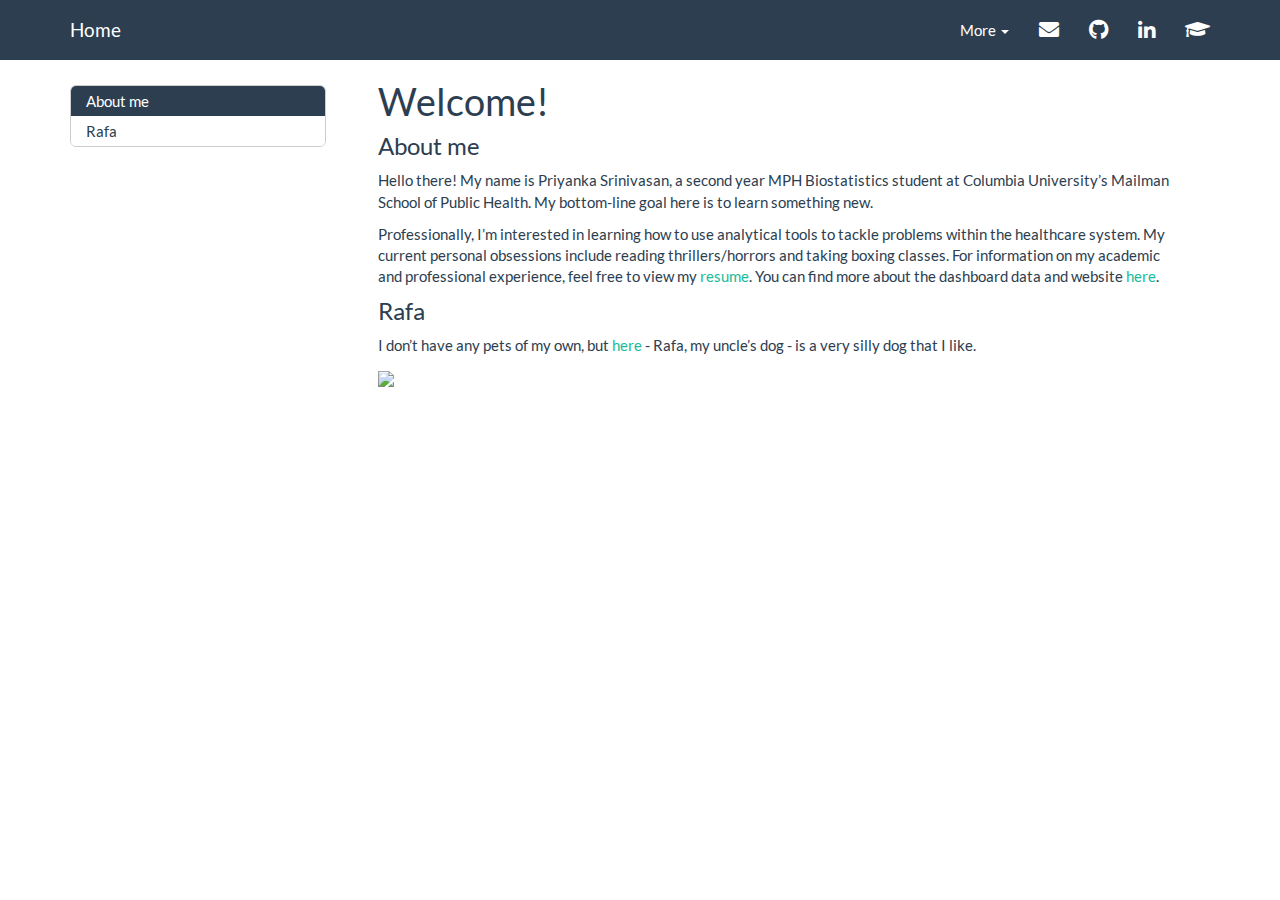
==== index.html @ 8b28012a "changing themes and some edits" ====
<!DOCTYPE html>

<html xmlns="http://www.w3.org/1999/xhtml">

<head>

<meta charset="utf-8" />
<meta http-equiv="Content-Type" content="text/html; charset=utf-8" />
<meta name="generator" content="pandoc" />
<meta http-equiv="X-UA-Compatible" content="IE=EDGE" />




<title>Welcome!</title>

<script src="site_libs/jquery-1.11.3/jquery.min.js"></script>
<meta name="viewport" content="width=device-width, initial-scale=1" />
<link href="site_libs/bootstrap-3.3.5/css/flatly.min.css" rel="stylesheet" />
<script src="site_libs/bootstrap-3.3.5/js/bootstrap.min.js"></script>
<script src="site_libs/bootstrap-3.3.5/shim/html5shiv.min.js"></script>
<script src="site_libs/bootstrap-3.3.5/shim/respond.min.js"></script>
<script src="site_libs/jqueryui-1.11.4/jquery-ui.min.js"></script>
<link href="site_libs/tocify-1.9.1/jquery.tocify.css" rel="stylesheet" />
<script src="site_libs/tocify-1.9.1/jquery.tocify.js"></script>
<script src="site_libs/navigation-1.1/tabsets.js"></script>
<link href="site_libs/highlightjs-9.12.0/default.css" rel="stylesheet" />
<script src="site_libs/highlightjs-9.12.0/highlight.js"></script>
<link href="site_libs/font-awesome-5.1.0/css/all.css" rel="stylesheet" />
<link href="site_libs/font-awesome-5.1.0/css/v4-shims.css" rel="stylesheet" />

<style type="text/css">code{white-space: pre;}</style>
<style type="text/css">
  pre:not([class]) {
    background-color: white;
  }
</style>
<script type="text/javascript">
if (window.hljs) {
  hljs.configure({languages: []});
  hljs.initHighlightingOnLoad();
  if (document.readyState && document.readyState === "complete") {
    window.setTimeout(function() { hljs.initHighlighting(); }, 0);
  }
}
</script>



<style type="text/css">
h1 {
  font-size: 34px;
}
h1.title {
  font-size: 38px;
}
h2 {
  font-size: 30px;
}
h3 {
  font-size: 24px;
}
h4 {
  font-size: 18px;
}
h5 {
  font-size: 16px;
}
h6 {
  font-size: 12px;
}
.table th:not([align]) {
  text-align: left;
}
</style>




<style type = "text/css">
.main-container {
  max-width: 940px;
  margin-left: auto;
  margin-right: auto;
}
code {
  color: inherit;
  background-color: rgba(0, 0, 0, 0.04);
}
img {
  max-width:100%;
}
.tabbed-pane {
  padding-top: 12px;
}
.html-widget {
  margin-bottom: 20px;
}
button.code-folding-btn:focus {
  outline: none;
}
summary {
  display: list-item;
}
</style>


<style type="text/css">
/* padding for bootstrap navbar */
body {
  padding-top: 60px;
  padding-bottom: 40px;
}
/* offset scroll position for anchor links (for fixed navbar)  */
.section h1 {
  padding-top: 65px;
  margin-top: -65px;
}
.section h2 {
  padding-top: 65px;
  margin-top: -65px;
}
.section h3 {
  padding-top: 65px;
  margin-top: -65px;
}
.section h4 {
  padding-top: 65px;
  margin-top: -65px;
}
.section h5 {
  padding-top: 65px;
  margin-top: -65px;
}
.section h6 {
  padding-top: 65px;
  margin-top: -65px;
}
.dropdown-submenu {
  position: relative;
}
.dropdown-submenu>.dropdown-menu {
  top: 0;
  left: 100%;
  margin-top: -6px;
  margin-left: -1px;
  border-radius: 0 6px 6px 6px;
}
.dropdown-submenu:hover>.dropdown-menu {
  display: block;
}
.dropdown-submenu>a:after {
  display: block;
  content: " ";
  float: right;
  width: 0;
  height: 0;
  border-color: transparent;
  border-style: solid;
  border-width: 5px 0 5px 5px;
  border-left-color: #cccccc;
  margin-top: 5px;
  margin-right: -10px;
}
.dropdown-submenu:hover>a:after {
  border-left-color: #ffffff;
}
.dropdown-submenu.pull-left {
  float: none;
}
.dropdown-submenu.pull-left>.dropdown-menu {
  left: -100%;
  margin-left: 10px;
  border-radius: 6px 0 6px 6px;
}
</style>

<script>
// manage active state of menu based on current page
$(document).ready(function () {
  // active menu anchor
  href = window.location.pathname
  href = href.substr(href.lastIndexOf('/') + 1)
  if (href === "")
    href = "index.html";
  var menuAnchor = $('a[href="' + href + '"]');

  // mark it active
  menuAnchor.parent().addClass('active');

  // if it's got a parent navbar menu mark it active as well
  menuAnchor.closest('li.dropdown').addClass('active');
});
</script>

<!-- tabsets -->

<style type="text/css">
.tabset-dropdown > .nav-tabs {
  display: inline-table;
  max-height: 500px;
  min-height: 44px;
  overflow-y: auto;
  background: white;
  border: 1px solid #ddd;
  border-radius: 4px;
}

.tabset-dropdown > .nav-tabs > li.active:before {
  content: "";
  font-family: 'Glyphicons Halflings';
  display: inline-block;
  padding: 10px;
  border-right: 1px solid #ddd;
}

.tabset-dropdown > .nav-tabs.nav-tabs-open > li.active:before {
  content: "&#xe258;";
  border: none;
}

.tabset-dropdown > .nav-tabs.nav-tabs-open:before {
  content: "";
  font-family: 'Glyphicons Halflings';
  display: inline-block;
  padding: 10px;
  border-right: 1px solid #ddd;
}

.tabset-dropdown > .nav-tabs > li.active {
  display: block;
}

.tabset-dropdown > .nav-tabs > li > a,
.tabset-dropdown > .nav-tabs > li > a:focus,
.tabset-dropdown > .nav-tabs > li > a:hover {
  border: none;
  display: inline-block;
  border-radius: 4px;
}

.tabset-dropdown > .nav-tabs.nav-tabs-open > li {
  display: block;
  float: none;
}

.tabset-dropdown > .nav-tabs > li {
  display: none;
}
</style>

<!-- code folding -->



<style type="text/css">

#TOC {
  margin: 25px 0px 20px 0px;
}
@media (max-width: 768px) {
#TOC {
  position: relative;
  width: 100%;
}
}


.toc-content {
  padding-left: 30px;
  padding-right: 40px;
}

div.main-container {
  max-width: 1200px;
}

div.tocify {
  width: 20%;
  max-width: 260px;
  max-height: 85%;
}

@media (min-width: 768px) and (max-width: 991px) {
  div.tocify {
    width: 25%;
  }
}

@media (max-width: 767px) {
  div.tocify {
    width: 100%;
    max-width: none;
  }
}

.tocify ul, .tocify li {
  line-height: 20px;
}

.tocify-subheader .tocify-item {
  font-size: 0.90em;
}

.tocify .list-group-item {
  border-radius: 0px;
}


</style>



</head>

<body>


<div class="container-fluid main-container">


<!-- setup 3col/9col grid for toc_float and main content  -->
<div class="row-fluid">
<div class="col-xs-12 col-sm-4 col-md-3">
<div id="TOC" class="tocify">
</div>
</div>

<div class="toc-content col-xs-12 col-sm-8 col-md-9">




<div class="navbar navbar-default  navbar-fixed-top" role="navigation">
  <div class="container">
    <div class="navbar-header">
      <button type="button" class="navbar-toggle collapsed" data-toggle="collapse" data-target="#navbar">
        <span class="icon-bar"></span>
        <span class="icon-bar"></span>
        <span class="icon-bar"></span>
      </button>
      <a class="navbar-brand" href="index.html">Home</a>
    </div>
    <div id="navbar" class="navbar-collapse collapse">
      <ul class="nav navbar-nav">
        
      </ul>
      <ul class="nav navbar-nav navbar-right">
        <li class="dropdown">
  <a href="#" class="dropdown-toggle" data-toggle="dropdown" role="button" aria-expanded="false">
    More
     
    <span class="caret"></span>
  </a>
  <ul class="dropdown-menu" role="menu">
    <li>
      <a href="about.html">About</a>
    </li>
    <li>
      <a href="resume.html">Resume</a>
    </li>
    <li>
      <a href="dashboard.html">Dashboard: Food Inspection</a>
    </li>
  </ul>
</li>
<li>
  <a href="mailto:&lt;ps3070@cumc.columbia.edu&gt;">
    <span class="fa fa-envelope fa-lg"></span>
     
  </a>
</li>
<li>
  <a href="http://github.com/prisrinivasan/">
    <span class="fa fa-github fa-lg"></span>
     
  </a>
</li>
<li>
  <a href="https://www.linkedin.com/in/priyankasrinivasan/">
    <span class="fa fa-linkedin fa-lg"></span>
     
  </a>
</li>
<li>
  <a href="resume.html">
    <span class="fa fa-graduation-cap fa-lg"></span>
     
  </a>
</li>
      </ul>
    </div><!--/.nav-collapse -->
  </div><!--/.container -->
</div><!--/.navbar -->

<div class="fluid-row" id="header">



<h1 class="title toc-ignore">Welcome!</h1>

</div>


<div id="about-me" class="section level3">
<h3>About me</h3>
<p>Hello there! My name is Priyanka Srinivasan, a second year MPH Biostatistics student at Columbia University’s Mailman School of Public Health. My bottom-line goal here is to learn something new.</p>
<p>Professionally, I’m interested in learning how to use analytical tools to tackle problems within the healthcare system. My current personal obsessions include reading thrillers/horrors and taking boxing classes. For information on my academic and professional experience, feel free to view my <a href="./resume.html">resume</a>. You can find more about the dashboard data and website <a href="./about.html">here</a>.</p>
</div>
<div id="rafa" class="section level3">
<h3>Rafa</h3>
<p>I don’t have any pets of my own, but <a href="https://www.instagram.com/rafa._nadog/">here</a> - Rafa, my uncle’s dog - is a very silly dog that I like.</p>
<p><img src="images/rafa.png" style="width:50%"></p>
</div>



</div>
</div>

</div>

<script>

// add bootstrap table styles to pandoc tables
function bootstrapStylePandocTables() {
  $('tr.header').parent('thead').parent('table').addClass('table table-condensed');
}
$(document).ready(function () {
  bootstrapStylePandocTables();
});


</script>

<!-- tabsets -->

<script>
$(document).ready(function () {
  window.buildTabsets("TOC");
});

$(document).ready(function () {
  $('.tabset-dropdown > .nav-tabs > li').click(function () {
    $(this).parent().toggleClass('nav-tabs-open')
  });
});
</script>

<!-- code folding -->

<script>
$(document).ready(function ()  {

    // move toc-ignore selectors from section div to header
    $('div.section.toc-ignore')
        .removeClass('toc-ignore')
        .children('h1,h2,h3,h4,h5').addClass('toc-ignore');

    // establish options
    var options = {
      selectors: "h1,h2,h3",
      theme: "bootstrap3",
      context: '.toc-content',
      hashGenerator: function (text) {
        return text.replace(/[.\\/?&!#<>]/g, '').replace(/\s/g, '_').toLowerCase();
      },
      ignoreSelector: ".toc-ignore",
      scrollTo: 0
    };
    options.showAndHide = true;
    options.smoothScroll = true;

    // tocify
    var toc = $("#TOC").tocify(options).data("toc-tocify");
});
</script>

<!-- dynamically load mathjax for compatibility with self-contained -->
<script>
  (function () {
    var script = document.createElement("script");
    script.type = "text/javascript";
    script.src  = "https://mathjax.rstudio.com/latest/MathJax.js?config=TeX-AMS-MML_HTMLorMML";
    document.getElementsByTagName("head")[0].appendChild(script);
  })();
</script>

</body>
</html>
---- site_libs/bootstrap-3.3.5/css/flatly.min.css ----
@font-face {
  font-family: 'Lato';
  font-style: normal;
  font-weight: 400;
  src: url(fonts/Lato.ttf) format('truetype');
}
@font-face {
  font-family: 'Lato';
  font-style: normal;
  font-weight: 700;
  src: url(fonts/LatoBold.ttf) format('truetype');
}
@font-face {
  font-family: 'Lato';
  font-style: italic;
  font-weight: 400;
  src: url(fonts/LatoItalic.ttf) format('truetype');
}

/*!
 * bootswatch v3.3.6
 * Homepage: http://bootswatch.com
 * Copyright 2012-2015 Thomas Park
 * Licensed under MIT
 * Based on Bootstrap
*//*!
 * Bootstrap v3.3.6 (http://getbootstrap.com)
 * Copyright 2011-2015 Twitter, Inc.
 * Licensed under MIT (https://github.com/twbs/bootstrap/blob/master/LICENSE)
 *//*! normalize.css v3.0.3 | MIT License | github.com/necolas/normalize.css */html{font-family:sans-serif;-ms-text-size-adjust:100%;-webkit-text-size-adjust:100%}body{margin:0}article,aside,details,figcaption,figure,footer,header,hgroup,main,menu,nav,section,summary{display:block}audio,canvas,progress,video{display:inline-block;vertical-align:baseline}audio:not([controls]){display:none;height:0}[hidden],template{display:none}a{background-color:transparent}a:active,a:hover{outline:0}abbr[title]{border-bottom:1px dotted}b,strong{font-weight:bold}dfn{font-style:italic}h1{font-size:2em;margin:0.67em 0}mark{background:#ff0;color:#000}small{font-size:80%}sub,sup{font-size:75%;line-height:0;position:relative;vertical-align:baseline}sup{top:-0.5em}sub{bottom:-0.25em}img{border:0}svg:not(:root){overflow:hidden}figure{margin:1em 40px}hr{-webkit-box-sizing:content-box;-moz-box-sizing:content-box;box-sizing:content-box;height:0}pre{overflow:auto}code,kbd,pre,samp{font-family:monospace, monospace;font-size:1em}button,input,optgroup,select,textarea{color:inherit;font:inherit;margin:0}button{overflow:visible}button,select{text-transform:none}button,html input[type="button"],input[type="reset"],input[type="submit"]{-webkit-appearance:button;cursor:pointer}button[disabled],html input[disabled]{cursor:default}button::-moz-focus-inner,input::-moz-focus-inner{border:0;padding:0}input{line-height:normal}input[type="checkbox"],input[type="radio"]{-webkit-box-sizing:border-box;-moz-box-sizing:border-box;box-sizing:border-box;padding:0}input[type="number"]::-webkit-inner-spin-button,input[type="number"]::-webkit-outer-spin-button{height:auto}input[type="search"]{-webkit-appearance:textfield;-webkit-box-sizing:content-box;-moz-box-sizing:content-box;box-sizing:content-box}input[type="search"]::-webkit-search-cancel-button,input[type="search"]::-webkit-search-decoration{-webkit-appearance:none}fieldset{border:1px solid #c0c0c0;margin:0 2px;padding:0.35em 0.625em 0.75em}legend{border:0;padding:0}textarea{overflow:auto}optgroup{font-weight:bold}table{border-collapse:collapse;border-spacing:0}td,th{padding:0}/*! Source: https://github.com/h5bp/html5-boilerplate/blob/master/src/css/main.css */@media print{*,*:before,*:after{background:transparent !important;color:#000 !important;-webkit-box-shadow:none !important;box-shadow:none !important;text-shadow:none !important}a,a:visited{text-decoration:underline}a[href]:after{content:" (" attr(href) ")"}abbr[title]:after{content:" (" attr(title) ")"}a[href^="#"]:after,a[href^="javascript:"]:after{content:""}pre,blockquote{border:1px solid #999;page-break-inside:avoid}thead{display:table-header-group}tr,img{page-break-inside:avoid}img{max-width:100% !important}p,h2,h3{orphans:3;widows:3}h2,h3{page-break-after:avoid}.navbar{display:none}.btn>.caret,.dropup>.btn>.caret{border-top-color:#000 !important}.label{border:1px solid #000}.table{border-collapse:collapse !important}.table td,.table th{background-color:#fff !important}.table-bordered th,.table-bordered td{border:1px solid #ddd !important}}@font-face{font-family:'Glyphicons Halflings';src:url('../fonts/glyphicons-halflings-regular.eot');src:url('../fonts/glyphicons-halflings-regular.eot?#iefix') format('embedded-opentype'),url('../fonts/glyphicons-halflings-regular.woff') format('woff'),url('../fonts/glyphicons-halflings-regular.ttf') format('truetype'),url('../fonts/glyphicons-halflings-regular.svg#glyphicons_halflingsregular') format('svg')}.glyphicon{position:relative;top:1px;display:inline-block;font-family:'Glyphicons Halflings';font-style:normal;font-weight:normal;line-height:1;-webkit-font-smoothing:antialiased;-moz-osx-font-smoothing:grayscale}.glyphicon-asterisk:before{content:"\002a"}.glyphicon-plus:before{content:"\002b"}.glyphicon-euro:before,.glyphicon-eur:before{content:"\20ac"}.glyphicon-minus:before{content:"\2212"}.glyphicon-cloud:before{content:"\2601"}.glyphicon-envelope:before{content:"\2709"}.glyphicon-pencil:before{content:"\270f"}.glyphicon-glass:before{content:"\e001"}.glyphicon-music:before{content:"\e002"}.glyphicon-search:before{content:"\e003"}.glyphicon-heart:before{content:"\e005"}.glyphicon-star:before{content:"\e006"}.glyphicon-star-empty:before{content:"\e007"}.glyphicon-user:before{content:"\e008"}.glyphicon-film:before{content:"\e009"}.glyphicon-th-large:before{content:"\e010"}.glyphicon-th:before{content:"\e011"}.glyphicon-th-list:before{content:"\e012"}.glyphicon-ok:before{content:"\e013"}.glyphicon-remove:before{content:"\e014"}.glyphicon-zoom-in:before{content:"\e015"}.glyphicon-zoom-out:before{content:"\e016"}.glyphicon-off:before{content:"\e017"}.glyphicon-signal:before{content:"\e018"}.glyphicon-cog:before{content:"\e019"}.glyphicon-trash:before{content:"\e020"}.glyphicon-home:before{content:"\e021"}.glyphicon-file:before{content:"\e022"}.glyphicon-time:before{content:"\e023"}.glyphicon-road:before{content:"\e024"}.glyphicon-download-alt:before{content:"\e025"}.glyphicon-download:before{content:"\e026"}.glyphicon-upload:before{content:"\e027"}.glyphicon-inbox:before{content:"\e028"}.glyphicon-play-circle:before{content:"\e029"}.glyphicon-repeat:before{content:"\e030"}.glyphicon-refresh:before{content:"\e031"}.glyphicon-list-alt:before{content:"\e032"}.glyphicon-lock:before{content:"\e033"}.glyphicon-flag:before{content:"\e034"}.glyphicon-headphones:before{content:"\e035"}.glyphicon-volume-off:before{content:"\e036"}.glyphicon-volume-down:before{content:"\e037"}.glyphicon-volume-up:before{content:"\e038"}.glyphicon-qrcode:before{content:"\e039"}.glyphicon-barcode:before{content:"\e040"}.glyphicon-tag:before{content:"\e041"}.glyphicon-tags:before{content:"\e042"}.glyphicon-book:before{content:"\e043"}.glyphicon-bookmark:before{content:"\e044"}.glyphicon-print:before{content:"\e045"}.glyphicon-camera:before{content:"\e046"}.glyphicon-font:before{content:"\e047"}.glyphicon-bold:before{content:"\e048"}.glyphicon-italic:before{content:"\e049"}.glyphicon-text-height:before{content:"\e050"}.glyphicon-text-width:before{content:"\e051"}.glyphicon-align-left:before{content:"\e052"}.glyphicon-align-center:before{content:"\e053"}.glyphicon-align-right:before{content:"\e054"}.glyphicon-align-justify:before{content:"\e055"}.glyphicon-list:before{content:"\e056"}.glyphicon-indent-left:before{content:"\e057"}.glyphicon-indent-right:before{content:"\e058"}.glyphicon-facetime-video:before{content:"\e059"}.glyphicon-picture:before{content:"\e060"}.glyphicon-map-marker:before{content:"\e062"}.glyphicon-adjust:before{content:"\e063"}.glyphicon-tint:before{content:"\e064"}.glyphicon-edit:before{content:"\e065"}.glyphicon-share:before{content:"\e066"}.glyphicon-check:before{content:"\e067"}.glyphicon-move:before{content:"\e068"}.glyphicon-step-backward:before{content:"\e069"}.glyphicon-fast-backward:before{content:"\e070"}.glyphicon-backward:before{content:"\e071"}.glyphicon-play:before{content:"\e072"}.glyphicon-pause:before{content:"\e073"}.glyphicon-stop:before{content:"\e074"}.glyphicon-forward:before{content:"\e075"}.glyphicon-fast-forward:before{content:"\e076"}.glyphicon-step-forward:before{content:"\e077"}.glyphicon-eject:before{content:"\e078"}.glyphicon-chevron-left:before{content:"\e079"}.glyphicon-chevron-right:before{content:"\e080"}.glyphicon-plus-sign:before{content:"\e081"}.glyphicon-minus-sign:before{content:"\e082"}.glyphicon-remove-sign:before{content:"\e083"}.glyphicon-ok-sign:before{content:"\e084"}.glyphicon-question-sign:before{content:"\e085"}.glyphicon-info-sign:before{content:"\e086"}.glyphicon-screenshot:before{content:"\e087"}.glyphicon-remove-circle:before{content:"\e088"}.glyphicon-ok-circle:before{content:"\e089"}.glyphicon-ban-circle:before{content:"\e090"}.glyphicon-arrow-left:before{content:"\e091"}.glyphicon-arrow-right:before{content:"\e092"}.glyphicon-arrow-up:before{content:"\e093"}.glyphicon-arrow-down:before{content:"\e094"}.glyphicon-share-alt:before{content:"\e095"}.glyphicon-resize-full:before{content:"\e096"}.glyphicon-resize-small:before{content:"\e097"}.glyphicon-exclamation-sign:before{content:"\e101"}.glyphicon-gift:before{content:"\e102"}.glyphicon-leaf:before{content:"\e103"}.glyphicon-fire:before{content:"\e104"}.glyphicon-eye-open:before{content:"\e105"}.glyphicon-eye-close:before{content:"\e106"}.glyphicon-warning-sign:before{content:"\e107"}.glyphicon-plane:before{content:"\e108"}.glyphicon-calendar:before{content:"\e109"}.glyphicon-random:before{content:"\e110"}.glyphicon-comment:before{content:"\e111"}.glyphicon-magnet:before{content:"\e112"}.glyphicon-chevron-up:before{content:"\e113"}.glyphicon-chevron-down:before{content:"\e114"}.glyphicon-retweet:before{content:"\e115"}.glyphicon-shopping-cart:before{content:"\e116"}.glyphicon-folder-close:before{content:"\e117"}.glyphicon-folder-open:before{content:"\e118"}.glyphicon-resize-vertical:before{content:"\e119"}.glyphicon-resize-horizontal:before{content:"\e120"}.glyphicon-hdd:before{content:"\e121"}.glyphicon-bullhorn:before{content:"\e122"}.glyphicon-bell:before{content:"\e123"}.glyphicon-certificate:before{content:"\e124"}.glyphicon-thumbs-up:before{content:"\e125"}.glyphicon-thumbs-down:before{content:"\e126"}.glyphicon-hand-right:before{content:"\e127"}.glyphicon-hand-left:before{content:"\e128"}.glyphicon-hand-up:before{content:"\e129"}.glyphicon-hand-down:before{content:"\e130"}.glyphicon-circle-arrow-right:before{content:"\e131"}.glyphicon-circle-arrow-left:before{content:"\e132"}.glyphicon-circle-arrow-up:before{content:"\e133"}.glyphicon-circle-arrow-down:before{content:"\e134"}.glyphicon-globe:before{content:"\e135"}.glyphicon-wrench:before{content:"\e136"}.glyphicon-tasks:before{content:"\e137"}.glyphicon-filter:before{content:"\e138"}.glyphicon-briefcase:before{content:"\e139"}.glyphicon-fullscreen:before{content:"\e140"}.glyphicon-dashboard:before{content:"\e141"}.glyphicon-paperclip:before{content:"\e142"}.glyphicon-heart-empty:before{content:"\e143"}.glyphicon-link:before{content:"\e144"}.glyphicon-phone:before{content:"\e145"}.glyphicon-pushpin:before{content:"\e146"}.glyphicon-usd:before{content:"\e148"}.glyphicon-gbp:before{content:"\e149"}.glyphicon-sort:before{content:"\e150"}.glyphicon-sort-by-alphabet:before{content:"\e151"}.glyphicon-sort-by-alphabet-alt:before{content:"\e152"}.glyphicon-sort-by-order:before{content:"\e153"}.glyphicon-sort-by-order-alt:before{content:"\e154"}.glyphicon-sort-by-attributes:before{content:"\e155"}.glyphicon-sort-by-attributes-alt:before{content:"\e156"}.glyphicon-unchecked:before{content:"\e157"}.glyphicon-expand:before{content:"\e158"}.glyphicon-collapse-down:before{content:"\e159"}.glyphicon-collapse-up:before{content:"\e160"}.glyphicon-log-in:before{content:"\e161"}.glyphicon-flash:before{content:"\e162"}.glyphicon-log-out:before{content:"\e163"}.glyphicon-new-window:before{content:"\e164"}.glyphicon-record:before{content:"\e165"}.glyphicon-save:before{content:"\e166"}.glyphicon-open:before{content:"\e167"}.glyphicon-saved:before{content:"\e168"}.glyphicon-import:before{content:"\e169"}.glyphicon-export:before{content:"\e170"}.glyphicon-send:before{content:"\e171"}.glyphicon-floppy-disk:before{content:"\e172"}.glyphicon-floppy-saved:before{content:"\e173"}.glyphicon-floppy-remove:before{content:"\e174"}.glyphicon-floppy-save:before{content:"\e175"}.glyphicon-floppy-open:before{content:"\e176"}.glyphicon-credit-card:before{content:"\e177"}.glyphicon-transfer:before{content:"\e178"}.glyphicon-cutlery:before{content:"\e179"}.glyphicon-header:before{content:"\e180"}.glyphicon-compressed:before{content:"\e181"}.glyphicon-earphone:before{content:"\e182"}.glyphicon-phone-alt:before{content:"\e183"}.glyphicon-tower:before{content:"\e184"}.glyphicon-stats:before{content:"\e185"}.glyphicon-sd-video:before{content:"\e186"}.glyphicon-hd-video:before{content:"\e187"}.glyphicon-subtitles:before{content:"\e188"}.glyphicon-sound-stereo:before{content:"\e189"}.glyphicon-sound-dolby:before{content:"\e190"}.glyphicon-sound-5-1:before{content:"\e191"}.glyphicon-sound-6-1:before{content:"\e192"}.glyphicon-sound-7-1:before{content:"\e193"}.glyphicon-copyright-mark:before{content:"\e194"}.glyphicon-registration-mark:before{content:"\e195"}.glyphicon-cloud-download:before{content:"\e197"}.glyphicon-cloud-upload:before{content:"\e198"}.glyphicon-tree-conifer:before{content:"\e199"}.glyphicon-tree-deciduous:before{content:"\e200"}.glyphicon-cd:before{content:"\e201"}.glyphicon-save-file:before{content:"\e202"}.glyphicon-open-file:before{content:"\e203"}.glyphicon-level-up:before{content:"\e204"}.glyphicon-copy:before{content:"\e205"}.glyphicon-paste:before{content:"\e206"}.glyphicon-alert:before{content:"\e209"}.glyphicon-equalizer:before{content:"\e210"}.glyphicon-king:before{content:"\e211"}.glyphicon-queen:before{content:"\e212"}.glyphicon-pawn:before{content:"\e213"}.glyphicon-bishop:before{content:"\e214"}.glyphicon-knight:before{content:"\e215"}.glyphicon-baby-formula:before{content:"\e216"}.glyphicon-tent:before{content:"\26fa"}.glyphicon-blackboard:before{content:"\e218"}.glyphicon-bed:before{content:"\e219"}.glyphicon-apple:before{content:"\f8ff"}.glyphicon-erase:before{content:"\e221"}.glyphicon-hourglass:before{content:"\231b"}.glyphicon-lamp:before{content:"\e223"}.glyphicon-duplicate:before{content:"\e224"}.glyphicon-piggy-bank:before{content:"\e225"}.glyphicon-scissors:before{content:"\e226"}.glyphicon-bitcoin:before{content:"\e227"}.glyphicon-btc:before{content:"\e227"}.glyphicon-xbt:before{content:"\e227"}.glyphicon-yen:before{content:"\00a5"}.glyphicon-jpy:before{content:"\00a5"}.glyphicon-ruble:before{content:"\20bd"}.glyphicon-rub:before{content:"\20bd"}.glyphicon-scale:before{content:"\e230"}.glyphicon-ice-lolly:before{content:"\e231"}.glyphicon-ice-lolly-tasted:before{content:"\e232"}.glyphicon-education:before{content:"\e233"}.glyphicon-option-horizontal:before{content:"\e234"}.glyphicon-option-vertical:before{content:"\e235"}.glyphicon-menu-hamburger:before{content:"\e236"}.glyphicon-modal-window:before{content:"\e237"}.glyphicon-oil:before{content:"\e238"}.glyphicon-grain:before{content:"\e239"}.glyphicon-sunglasses:before{content:"\e240"}.glyphicon-text-size:before{content:"\e241"}.glyphicon-text-color:before{content:"\e242"}.glyphicon-text-background:before{content:"\e243"}.glyphicon-object-align-top:before{content:"\e244"}.glyphicon-object-align-bottom:before{content:"\e245"}.glyphicon-object-align-horizontal:before{content:"\e246"}.glyphicon-object-align-left:before{content:"\e247"}.glyphicon-object-align-vertical:before{content:"\e248"}.glyphicon-object-align-right:before{content:"\e249"}.glyphicon-triangle-right:before{content:"\e250"}.glyphicon-triangle-left:before{content:"\e251"}.glyphicon-triangle-bottom:before{content:"\e252"}.glyphicon-triangle-top:before{content:"\e253"}.glyphicon-console:before{content:"\e254"}.glyphicon-superscript:before{content:"\e255"}.glyphicon-subscript:before{content:"\e256"}.glyphicon-menu-left:before{content:"\e257"}.glyphicon-menu-right:before{content:"\e258"}.glyphicon-menu-down:before{content:"\e259"}.glyphicon-menu-up:before{content:"\e260"}*{-webkit-box-sizing:border-box;-moz-box-sizing:border-box;box-sizing:border-box}*:before,*:after{-webkit-box-sizing:border-box;-moz-box-sizing:border-box;box-sizing:border-box}html{font-size:10px;-webkit-tap-highlight-color:rgba(0,0,0,0)}body{font-family:"Lato","Helvetica Neue",Helvetica,Arial,sans-serif;font-size:15px;line-height:1.42857143;color:#2c3e50;background-color:#ffffff}input,button,select,textarea{font-family:inherit;font-size:inherit;line-height:inherit}a{color:#18bc9c;text-decoration:none}a:hover,a:focus{color:#18bc9c;text-decoration:underline}a:focus{outline:thin dotted;outline:5px auto -webkit-focus-ring-color;outline-offset:-2px}figure{margin:0}img{vertical-align:middle}.img-responsive,.thumbnail>img,.thumbnail a>img,.carousel-inner>.item>img,.carousel-inner>.item>a>img{display:block;max-width:100%;height:auto}.img-rounded{border-radius:6px}.img-thumbnail{padding:4px;line-height:1.42857143;background-color:#ffffff;border:1px solid #ecf0f1;border-radius:4px;-webkit-transition:all .2s ease-in-out;-o-transition:all .2s ease-in-out;transition:all .2s ease-in-out;display:inline-block;max-width:100%;height:auto}.img-circle{border-radius:50%}hr{margin-top:21px;margin-bottom:21px;border:0;border-top:1px solid #ecf0f1}.sr-only{position:absolute;width:1px;height:1px;margin:-1px;padding:0;overflow:hidden;clip:rect(0, 0, 0, 0);border:0}.sr-only-focusable:active,.sr-only-focusable:focus{position:static;width:auto;height:auto;margin:0;overflow:visible;clip:auto}[role="button"]{cursor:pointer}h1,h2,h3,h4,h5,h6,.h1,.h2,.h3,.h4,.h5,.h6{font-family:"Lato","Helvetica Neue",Helvetica,Arial,sans-serif;font-weight:400;line-height:1.1;color:inherit}h1 small,h2 small,h3 small,h4 small,h5 small,h6 small,.h1 small,.h2 small,.h3 small,.h4 small,.h5 small,.h6 small,h1 .small,h2 .small,h3 .small,h4 .small,h5 .small,h6 .small,.h1 .small,.h2 .small,.h3 .small,.h4 .small,.h5 .small,.h6 .small{font-weight:normal;line-height:1;color:#b4bcc2}h1,.h1,h2,.h2,h3,.h3{margin-top:21px;margin-bottom:10.5px}h1 small,.h1 small,h2 small,.h2 small,h3 small,.h3 small,h1 .small,.h1 .small,h2 .small,.h2 .small,h3 .small,.h3 .small{font-size:65%}h4,.h4,h5,.h5,h6,.h6{margin-top:10.5px;margin-bottom:10.5px}h4 small,.h4 small,h5 small,.h5 small,h6 small,.h6 small,h4 .small,.h4 .small,h5 .small,.h5 .small,h6 .small,.h6 .small{font-size:75%}h1,.h1{font-size:39px}h2,.h2{font-size:32px}h3,.h3{font-size:26px}h4,.h4{font-size:19px}h5,.h5{font-size:15px}h6,.h6{font-size:13px}p{margin:0 0 10.5px}.lead{margin-bottom:21px;font-size:17px;font-weight:300;line-height:1.4}@media (min-width:768px){.lead{font-size:22.5px}}small,.small{font-size:86%}mark,.mark{background-color:#f39c12;padding:.2em}.text-left{text-align:left}.text-right{text-align:right}.text-center{text-align:center}.text-justify{text-align:justify}.text-nowrap{white-space:nowrap}.text-lowercase{text-transform:lowercase}.text-uppercase{text-transform:uppercase}.text-capitalize{text-transform:capitalize}.text-muted{color:#b4bcc2}.text-primary{color:#2c3e50}a.text-primary:hover,a.text-primary:focus{color:#1a242f}.text-success{color:#ffffff}a.text-success:hover,a.text-success:focus{color:#e6e6e6}.text-info{color:#ffffff}a.text-info:hover,a.text-info:focus{color:#e6e6e6}.text-warning{color:#ffffff}a.text-warning:hover,a.text-warning:focus{color:#e6e6e6}.text-danger{color:#ffffff}a.text-danger:hover,a.text-danger:focus{color:#e6e6e6}.bg-primary{color:#fff;background-color:#2c3e50}a.bg-primary:hover,a.bg-primary:focus{background-color:#1a242f}.bg-success{background-color:#18bc9c}a.bg-success:hover,a.bg-success:focus{background-color:#128f76}.bg-info{background-color:#3498db}a.bg-info:hover,a.bg-info:focus{background-color:#217dbb}.bg-warning{background-color:#f39c12}a.bg-warning:hover,a.bg-warning:focus{background-color:#c87f0a}.bg-danger{background-color:#e74c3c}a.bg-danger:hover,a.bg-danger:focus{background-color:#d62c1a}.page-header{padding-bottom:9.5px;margin:42px 0 21px;border-bottom:1px solid transparent}ul,ol{margin-top:0;margin-bottom:10.5px}ul ul,ol ul,ul ol,ol ol{margin-bottom:0}.list-unstyled{padding-left:0;list-style:none}.list-inline{padding-left:0;list-style:none;margin-left:-5px}.list-inline>li{display:inline-block;padding-left:5px;padding-right:5px}dl{margin-top:0;margin-bottom:21px}dt,dd{line-height:1.42857143}dt{font-weight:bold}dd{margin-left:0}@media (min-width:768px){.dl-horizontal dt{float:left;width:160px;clear:left;text-align:right;overflow:hidden;text-overflow:ellipsis;white-space:nowrap}.dl-horizontal dd{margin-left:180px}}abbr[title],abbr[data-original-title]{cursor:help;border-bottom:1px dotted #b4bcc2}.initialism{font-size:90%;text-transform:uppercase}blockquote{padding:10.5px 21px;margin:0 0 21px;font-size:18.75px;border-left:5px solid #ecf0f1}blockquote p:last-child,blockquote ul:last-child,blockquote ol:last-child{margin-bottom:0}blockquote footer,blockquote small,blockquote .small{display:block;font-size:80%;line-height:1.42857143;color:#b4bcc2}blockquote footer:before,blockquote small:before,blockquote .small:before{content:'\2014 \00A0'}.blockquote-reverse,blockquote.pull-right{padding-right:15px;padding-left:0;border-right:5px solid #ecf0f1;border-left:0;text-align:right}.blockquote-reverse footer:before,blockquote.pull-right footer:before,.blockquote-reverse small:before,blockquote.pull-right small:before,.blockquote-reverse .small:before,blockquote.pull-right .small:before{content:''}.blockquote-reverse footer:after,blockquote.pull-right footer:after,.blockquote-reverse small:after,blockquote.pull-right small:after,.blockquote-reverse .small:after,blockquote.pull-right .small:after{content:'\00A0 \2014'}address{margin-bottom:21px;font-style:normal;line-height:1.42857143}code,kbd,pre,samp{font-family:monospace}code{padding:2px 4px;font-size:90%;color:#c7254e;background-color:#f9f2f4;border-radius:4px}kbd{padding:2px 4px;font-size:90%;color:#ffffff;background-color:#333333;border-radius:3px;-webkit-box-shadow:inset 0 -1px 0 rgba(0,0,0,0.25);box-shadow:inset 0 -1px 0 rgba(0,0,0,0.25)}kbd kbd{padding:0;font-size:100%;font-weight:bold;-webkit-box-shadow:none;box-shadow:none}pre{display:block;padding:10px;margin:0 0 10.5px;font-size:14px;line-height:1.42857143;word-break:break-all;word-wrap:break-word;color:#7b8a8b;background-color:#ecf0f1;border:1px solid #cccccc;border-radius:4px}pre code{padding:0;font-size:inherit;color:inherit;white-space:pre-wrap;background-color:transparent;border-radius:0}.pre-scrollable{max-height:340px;overflow-y:scroll}.container{margin-right:auto;margin-left:auto;padding-left:15px;padding-right:15px}@media (min-width:768px){.container{width:750px}}@media (min-width:992px){.container{width:970px}}@media (min-width:1200px){.container{width:1170px}}.container-fluid{margin-right:auto;margin-left:auto;padding-left:15px;padding-right:15px}.row{margin-left:-15px;margin-right:-15px}.col-xs-1,.col-sm-1,.col-md-1,.col-lg-1,.col-xs-2,.col-sm-2,.col-md-2,.col-lg-2,.col-xs-3,.col-sm-3,.col-md-3,.col-lg-3,.col-xs-4,.col-sm-4,.col-md-4,.col-lg-4,.col-xs-5,.col-sm-5,.col-md-5,.col-lg-5,.col-xs-6,.col-sm-6,.col-md-6,.col-lg-6,.col-xs-7,.col-sm-7,.col-md-7,.col-lg-7,.col-xs-8,.col-sm-8,.col-md-8,.col-lg-8,.col-xs-9,.col-sm-9,.col-md-9,.col-lg-9,.col-xs-10,.col-sm-10,.col-md-10,.col-lg-10,.col-xs-11,.col-sm-11,.col-md-11,.col-lg-11,.col-xs-12,.col-sm-12,.col-md-12,.col-lg-12{position:relative;min-height:1px;padding-left:15px;padding-right:15px}.col-xs-1,.col-xs-2,.col-xs-3,.col-xs-4,.col-xs-5,.col-xs-6,.col-xs-7,.col-xs-8,.col-xs-9,.col-xs-10,.col-xs-11,.col-xs-12{float:left}.col-xs-12{width:100%}.col-xs-11{width:91.66666667%}.col-xs-10{width:83.33333333%}.col-xs-9{width:75%}.col-xs-8{width:66.66666667%}.col-xs-7{width:58.33333333%}.col-xs-6{width:50%}.col-xs-5{width:41.66666667%}.col-xs-4{width:33.33333333%}.col-xs-3{width:25%}.col-xs-2{width:16.66666667%}.col-xs-1{width:8.33333333%}.col-xs-pull-12{right:100%}.col-xs-pull-11{right:91.66666667%}.col-xs-pull-10{right:83.33333333%}.col-xs-pull-9{right:75%}.col-xs-pull-8{right:66.66666667%}.col-xs-pull-7{right:58.33333333%}.col-xs-pull-6{right:50%}.col-xs-pull-5{right:41.66666667%}.col-xs-pull-4{right:33.33333333%}.col-xs-pull-3{right:25%}.col-xs-pull-2{right:16.66666667%}.col-xs-pull-1{right:8.33333333%}.col-xs-pull-0{right:auto}.col-xs-push-12{left:100%}.col-xs-push-11{left:91.66666667%}.col-xs-push-10{left:83.33333333%}.col-xs-push-9{left:75%}.col-xs-push-8{left:66.66666667%}.col-xs-push-7{left:58.33333333%}.col-xs-push-6{left:50%}.col-xs-push-5{left:41.66666667%}.col-xs-push-4{left:33.33333333%}.col-xs-push-3{left:25%}.col-xs-push-2{left:16.66666667%}.col-xs-push-1{left:8.33333333%}.col-xs-push-0{left:auto}.col-xs-offset-12{margin-left:100%}.col-xs-offset-11{margin-left:91.66666667%}.col-xs-offset-10{margin-left:83.33333333%}.col-xs-offset-9{margin-left:75%}.col-xs-offset-8{margin-left:66.66666667%}.col-xs-offset-7{margin-left:58.33333333%}.col-xs-offset-6{margin-left:50%}.col-xs-offset-5{margin-left:41.66666667%}.col-xs-offset-4{margin-left:33.33333333%}.col-xs-offset-3{margin-left:25%}.col-xs-offset-2{margin-left:16.66666667%}.col-xs-offset-1{margin-left:8.33333333%}.col-xs-offset-0{margin-left:0%}@media (min-width:768px){.col-sm-1,.col-sm-2,.col-sm-3,.col-sm-4,.col-sm-5,.col-sm-6,.col-sm-7,.col-sm-8,.col-sm-9,.col-sm-10,.col-sm-11,.col-sm-12{float:left}.col-sm-12{width:100%}.col-sm-11{width:91.66666667%}.col-sm-10{width:83.33333333%}.col-sm-9{width:75%}.col-sm-8{width:66.66666667%}.col-sm-7{width:58.33333333%}.col-sm-6{width:50%}.col-sm-5{width:41.66666667%}.col-sm-4{width:33.33333333%}.col-sm-3{width:25%}.col-sm-2{width:16.66666667%}.col-sm-1{width:8.33333333%}.col-sm-pull-12{right:100%}.col-sm-pull-11{right:91.66666667%}.col-sm-pull-10{right:83.33333333%}.col-sm-pull-9{right:75%}.col-sm-pull-8{right:66.66666667%}.col-sm-pull-7{right:58.33333333%}.col-sm-pull-6{right:50%}.col-sm-pull-5{right:41.66666667%}.col-sm-pull-4{right:33.33333333%}.col-sm-pull-3{right:25%}.col-sm-pull-2{right:16.66666667%}.col-sm-pull-1{right:8.33333333%}.col-sm-pull-0{right:auto}.col-sm-push-12{left:100%}.col-sm-push-11{left:91.66666667%}.col-sm-push-10{left:83.33333333%}.col-sm-push-9{left:75%}.col-sm-push-8{left:66.66666667%}.col-sm-push-7{left:58.33333333%}.col-sm-push-6{left:50%}.col-sm-push-5{left:41.66666667%}.col-sm-push-4{left:33.33333333%}.col-sm-push-3{left:25%}.col-sm-push-2{left:16.66666667%}.col-sm-push-1{left:8.33333333%}.col-sm-push-0{left:auto}.col-sm-offset-12{margin-left:100%}.col-sm-offset-11{margin-left:91.66666667%}.col-sm-offset-10{margin-left:83.33333333%}.col-sm-offset-9{margin-left:75%}.col-sm-offset-8{margin-left:66.66666667%}.col-sm-offset-7{margin-left:58.33333333%}.col-sm-offset-6{margin-left:50%}.col-sm-offset-5{margin-left:41.66666667%}.col-sm-offset-4{margin-left:33.33333333%}.col-sm-offset-3{margin-left:25%}.col-sm-offset-2{margin-left:16.66666667%}.col-sm-offset-1{margin-left:8.33333333%}.col-sm-offset-0{margin-left:0%}}@media (min-width:992px){.col-md-1,.col-md-2,.col-md-3,.col-md-4,.col-md-5,.col-md-6,.col-md-7,.col-md-8,.col-md-9,.col-md-10,.col-md-11,.col-md-12{float:left}.col-md-12{width:100%}.col-md-11{width:91.66666667%}.col-md-10{width:83.33333333%}.col-md-9{width:75%}.col-md-8{width:66.66666667%}.col-md-7{width:58.33333333%}.col-md-6{width:50%}.col-md-5{width:41.66666667%}.col-md-4{width:33.33333333%}.col-md-3{width:25%}.col-md-2{width:16.66666667%}.col-md-1{width:8.33333333%}.col-md-pull-12{right:100%}.col-md-pull-11{right:91.66666667%}.col-md-pull-10{right:83.33333333%}.col-md-pull-9{right:75%}.col-md-pull-8{right:66.66666667%}.col-md-pull-7{right:58.33333333%}.col-md-pull-6{right:50%}.col-md-pull-5{right:41.66666667%}.col-md-pull-4{right:33.33333333%}.col-md-pull-3{right:25%}.col-md-pull-2{right:16.66666667%}.col-md-pull-1{right:8.33333333%}.col-md-pull-0{right:auto}.col-md-push-12{left:100%}.col-md-push-11{left:91.66666667%}.col-md-push-10{left:83.33333333%}.col-md-push-9{left:75%}.col-md-push-8{left:66.66666667%}.col-md-push-7{left:58.33333333%}.col-md-push-6{left:50%}.col-md-push-5{left:41.66666667%}.col-md-push-4{left:33.33333333%}.col-md-push-3{left:25%}.col-md-push-2{left:16.66666667%}.col-md-push-1{left:8.33333333%}.col-md-push-0{left:auto}.col-md-offset-12{margin-left:100%}.col-md-offset-11{margin-left:91.66666667%}.col-md-offset-10{margin-left:83.33333333%}.col-md-offset-9{margin-left:75%}.col-md-offset-8{margin-left:66.66666667%}.col-md-offset-7{margin-left:58.33333333%}.col-md-offset-6{margin-left:50%}.col-md-offset-5{margin-left:41.66666667%}.col-md-offset-4{margin-left:33.33333333%}.col-md-offset-3{margin-left:25%}.col-md-offset-2{margin-left:16.66666667%}.col-md-offset-1{margin-left:8.33333333%}.col-md-offset-0{margin-left:0%}}@media (min-width:1200px){.col-lg-1,.col-lg-2,.col-lg-3,.col-lg-4,.col-lg-5,.col-lg-6,.col-lg-7,.col-lg-8,.col-lg-9,.col-lg-10,.col-lg-11,.col-lg-12{float:left}.col-lg-12{width:100%}.col-lg-11{width:91.66666667%}.col-lg-10{width:83.33333333%}.col-lg-9{width:75%}.col-lg-8{width:66.66666667%}.col-lg-7{width:58.33333333%}.col-lg-6{width:50%}.col-lg-5{width:41.66666667%}.col-lg-4{width:33.33333333%}.col-lg-3{width:25%}.col-lg-2{width:16.66666667%}.col-lg-1{width:8.33333333%}.col-lg-pull-12{right:100%}.col-lg-pull-11{right:91.66666667%}.col-lg-pull-10{right:83.33333333%}.col-lg-pull-9{right:75%}.col-lg-pull-8{right:66.66666667%}.col-lg-pull-7{right:58.33333333%}.col-lg-pull-6{right:50%}.col-lg-pull-5{right:41.66666667%}.col-lg-pull-4{right:33.33333333%}.col-lg-pull-3{right:25%}.col-lg-pull-2{right:16.66666667%}.col-lg-pull-1{right:8.33333333%}.col-lg-pull-0{right:auto}.col-lg-push-12{left:100%}.col-lg-push-11{left:91.66666667%}.col-lg-push-10{left:83.33333333%}.col-lg-push-9{left:75%}.col-lg-push-8{left:66.66666667%}.col-lg-push-7{left:58.33333333%}.col-lg-push-6{left:50%}.col-lg-push-5{left:41.66666667%}.col-lg-push-4{left:33.33333333%}.col-lg-push-3{left:25%}.col-lg-push-2{left:16.66666667%}.col-lg-push-1{left:8.33333333%}.col-lg-push-0{left:auto}.col-lg-offset-12{margin-left:100%}.col-lg-offset-11{margin-left:91.66666667%}.col-lg-offset-10{margin-left:83.33333333%}.col-lg-offset-9{margin-left:75%}.col-lg-offset-8{margin-left:66.66666667%}.col-lg-offset-7{margin-left:58.33333333%}.col-lg-offset-6{margin-left:50%}.col-lg-offset-5{margin-left:41.66666667%}.col-lg-offset-4{margin-left:33.33333333%}.col-lg-offset-3{margin-left:25%}.col-lg-offset-2{margin-left:16.66666667%}.col-lg-offset-1{margin-left:8.33333333%}.col-lg-offset-0{margin-left:0%}}table{background-color:transparent}caption{padding-top:8px;padding-bottom:8px;color:#b4bcc2;text-align:left}th{}.table{width:100%;max-width:100%;margin-bottom:21px}.table>thead>tr>th,.table>tbody>tr>th,.table>tfoot>tr>th,.table>thead>tr>td,.table>tbody>tr>td,.table>tfoot>tr>td{padding:8px;line-height:1.42857143;vertical-align:top;border-top:1px solid #ecf0f1}.table>thead>tr>th{vertical-align:bottom;border-bottom:2px solid #ecf0f1}.table>caption+thead>tr:first-child>th,.table>colgroup+thead>tr:first-child>th,.table>thead:first-child>tr:first-child>th,.table>caption+thead>tr:first-child>td,.table>colgroup+thead>tr:first-child>td,.table>thead:first-child>tr:first-child>td{border-top:0}.table>tbody+tbody{border-top:2px solid #ecf0f1}.table .table{background-color:#ffffff}.table-condensed>thead>tr>th,.table-condensed>tbody>tr>th,.table-condensed>tfoot>tr>th,.table-condensed>thead>tr>td,.table-condensed>tbody>tr>td,.table-condensed>tfoot>tr>td{padding:5px}.table-bordered{border:1px solid #ecf0f1}.table-bordered>thead>tr>th,.table-bordered>tbody>tr>th,.table-bordered>tfoot>tr>th,.table-bordered>thead>tr>td,.table-bordered>tbody>tr>td,.table-bordered>tfoot>tr>td{border:1px solid #ecf0f1}.table-bordered>thead>tr>th,.table-bordered>thead>tr>td{border-bottom-width:2px}.table-striped>tbody>tr:nth-of-type(odd){background-color:#f9f9f9}.table-hover>tbody>tr:hover{background-color:#ecf0f1}table col[class*="col-"]{position:static;float:none;display:table-column}table td[class*="col-"],table th[class*="col-"]{position:static;float:none;display:table-cell}.table>thead>tr>td.active,.table>tbody>tr>td.active,.table>tfoot>tr>td.active,.table>thead>tr>th.active,.table>tbody>tr>th.active,.table>tfoot>tr>th.active,.table>thead>tr.active>td,.table>tbody>tr.active>td,.table>tfoot>tr.active>td,.table>thead>tr.active>th,.table>tbody>tr.active>th,.table>tfoot>tr.active>th{background-color:#ecf0f1}.table-hover>tbody>tr>td.active:hover,.table-hover>tbody>tr>th.active:hover,.table-hover>tbody>tr.active:hover>td,.table-hover>tbody>tr:hover>.active,.table-hover>tbody>tr.active:hover>th{background-color:#dde4e6}.table>thead>tr>td.success,.table>tbody>tr>td.success,.table>tfoot>tr>td.success,.table>thead>tr>th.success,.table>tbody>tr>th.success,.table>tfoot>tr>th.success,.table>thead>tr.success>td,.table>tbody>tr.success>td,.table>tfoot>tr.success>td,.table>thead>tr.success>th,.table>tbody>tr.success>th,.table>tfoot>tr.success>th{background-color:#18bc9c}.table-hover>tbody>tr>td.success:hover,.table-hover>tbody>tr>th.success:hover,.table-hover>tbody>tr.success:hover>td,.table-hover>tbody>tr:hover>.success,.table-hover>tbody>tr.success:hover>th{background-color:#15a589}.table>thead>tr>td.info,.table>tbody>tr>td.info,.table>tfoot>tr>td.info,.table>thead>tr>th.info,.table>tbody>tr>th.info,.table>tfoot>tr>th.info,.table>thead>tr.info>td,.table>tbody>tr.info>td,.table>tfoot>tr.info>td,.table>thead>tr.info>th,.table>tbody>tr.info>th,.table>tfoot>tr.info>th{background-color:#3498db}.table-hover>tbody>tr>td.info:hover,.table-hover>tbody>tr>th.info:hover,.table-hover>tbody>tr.info:hover>td,.table-hover>tbody>tr:hover>.info,.table-hover>tbody>tr.info:hover>th{background-color:#258cd1}.table>thead>tr>td.warning,.table>tbody>tr>td.warning,.table>tfoot>tr>td.warning,.table>thead>tr>th.warning,.table>tbody>tr>th.warning,.table>tfoot>tr>th.warning,.table>thead>tr.warning>td,.table>tbody>tr.warning>td,.table>tfoot>tr.warning>td,.table>thead>tr.warning>th,.table>tbody>tr.warning>th,.table>tfoot>tr.warning>th{background-color:#f39c12}.table-hover>tbody>tr>td.warning:hover,.table-hover>tbody>tr>th.warning:hover,.table-hover>tbody>tr.warning:hover>td,.table-hover>tbody>tr:hover>.warning,.table-hover>tbody>tr.warning:hover>th{background-color:#e08e0b}.table>thead>tr>td.danger,.table>tbody>tr>td.danger,.table>tfoot>tr>td.danger,.table>thead>tr>th.danger,.table>tbody>tr>th.danger,.table>tfoot>tr>th.danger,.table>thead>tr.danger>td,.table>tbody>tr.danger>td,.table>tfoot>tr.danger>td,.table>thead>tr.danger>th,.table>tbody>tr.danger>th,.table>tfoot>tr.danger>th{background-color:#e74c3c}.table-hover>tbody>tr>td.danger:hover,.table-hover>tbody>tr>th.danger:hover,.table-hover>tbody>tr.danger:hover>td,.table-hover>tbody>tr:hover>.danger,.table-hover>tbody>tr.danger:hover>th{background-color:#e43725}.table-responsive{overflow-x:auto;min-height:0.01%}@media screen and (max-width:767px){.table-responsive{width:100%;margin-bottom:15.75px;overflow-y:hidden;-ms-overflow-style:-ms-autohiding-scrollbar;border:1px solid #ecf0f1}.table-responsive>.table{margin-bottom:0}.table-responsive>.table>thead>tr>th,.table-responsive>.table>tbody>tr>th,.table-responsive>.table>tfoot>tr>th,.table-responsive>.table>thead>tr>td,.table-responsive>.table>tbody>tr>td,.table-responsive>.table>tfoot>tr>td{white-space:nowrap}.table-responsive>.table-bordered{border:0}.table-responsive>.table-bordered>thead>tr>th:first-child,.table-responsive>.table-bordered>tbody>tr>th:first-child,.table-responsive>.table-bordered>tfoot>tr>th:first-child,.table-responsive>.table-bordered>thead>tr>td:first-child,.table-responsive>.table-bordered>tbody>tr>td:first-child,.table-responsive>.table-bordered>tfoot>tr>td:first-child{border-left:0}.table-responsive>.table-bordered>thead>tr>th:last-child,.table-responsive>.table-bordered>tbody>tr>th:last-child,.table-responsive>.table-bordered>tfoot>tr>th:last-child,.table-responsive>.table-bordered>thead>tr>td:last-child,.table-responsive>.table-bordered>tbody>tr>td:last-child,.table-responsive>.table-bordered>tfoot>tr>td:last-child{border-right:0}.table-responsive>.table-bordered>tbody>tr:last-child>th,.table-responsive>.table-bordered>tfoot>tr:last-child>th,.table-responsive>.table-bordered>tbody>tr:last-child>td,.table-responsive>.table-bordered>tfoot>tr:last-child>td{border-bottom:0}}fieldset{padding:0;margin:0;border:0;min-width:0}legend{display:block;width:100%;padding:0;margin-bottom:21px;font-size:22.5px;line-height:inherit;color:#2c3e50;border:0;border-bottom:1px solid transparent}label{display:inline-block;max-width:100%;margin-bottom:5px;font-weight:bold}input[type="search"]{-webkit-box-sizing:border-box;-moz-box-sizing:border-box;box-sizing:border-box}input[type="radio"],input[type="checkbox"]{margin:4px 0 0;margin-top:1px \9;line-height:normal}input[type="file"]{display:block}input[type="range"]{display:block;width:100%}select[multiple],select[size]{height:auto}input[type="file"]:focus,input[type="radio"]:focus,input[type="checkbox"]:focus{outline:thin dotted;outline:5px auto -webkit-focus-ring-color;outline-offset:-2px}output{display:block;padding-top:11px;font-size:15px;line-height:1.42857143;color:#2c3e50}.form-control{display:block;width:100%;height:45px;padding:10px 15px;font-size:15px;line-height:1.42857143;color:#2c3e50;background-color:#ffffff;background-image:none;border:1px solid #dce4ec;border-radius:4px;-webkit-box-shadow:inset 0 1px 1px rgba(0,0,0,0.075);box-shadow:inset 0 1px 1px rgba(0,0,0,0.075);-webkit-transition:border-color ease-in-out .15s,-webkit-box-shadow ease-in-out .15s;-o-transition:border-color ease-in-out .15s,box-shadow ease-in-out .15s;transition:border-color ease-in-out .15s,box-shadow ease-in-out .15s}.form-control:focus{border-color:#2c3e50;outline:0;-webkit-box-shadow:inset 0 1px 1px rgba(0,0,0,0.075),0 0 8px rgba(44,62,80,0.6);box-shadow:inset 0 1px 1px rgba(0,0,0,0.075),0 0 8px rgba(44,62,80,0.6)}.form-control::-moz-placeholder{color:#acb6c0;opacity:1}.form-control:-ms-input-placeholder{color:#acb6c0}.form-control::-webkit-input-placeholder{color:#acb6c0}.form-control::-ms-expand{border:0;background-color:transparent}.form-control[disabled],.form-control[readonly],fieldset[disabled] .form-control{background-color:#ecf0f1;opacity:1}.form-control[disabled],fieldset[disabled] .form-control{cursor:not-allowed}textarea.form-control{height:auto}input[type="search"]{-webkit-appearance:none}@media screen and (-webkit-min-device-pixel-ratio:0){input[type="date"].form-control,input[type="time"].form-control,input[type="datetime-local"].form-control,input[type="month"].form-control{line-height:45px}input[type="date"].input-sm,input[type="time"].input-sm,input[type="datetime-local"].input-sm,input[type="month"].input-sm,.input-group-sm input[type="date"],.input-group-sm input[type="time"],.input-group-sm input[type="datetime-local"],.input-group-sm input[type="month"]{line-height:35px}input[type="date"].input-lg,input[type="time"].input-lg,input[type="datetime-local"].input-lg,input[type="month"].input-lg,.input-group-lg input[type="date"],.input-group-lg input[type="time"],.input-group-lg input[type="datetime-local"],.input-group-lg input[type="month"]{line-height:66px}}.form-group{margin-bottom:15px}.radio,.checkbox{position:relative;display:block;margin-top:10px;margin-bottom:10px}.radio label,.checkbox label{min-height:21px;padding-left:20px;margin-bottom:0;font-weight:normal;cursor:pointer}.radio input[type="radio"],.radio-inline input[type="radio"],.checkbox input[type="checkbox"],.checkbox-inline input[type="checkbox"]{position:absolute;margin-left:-20px;margin-top:4px \9}.radio+.radio,.checkbox+.checkbox{margin-top:-5px}.radio-inline,.checkbox-inline{position:relative;display:inline-block;padding-left:20px;margin-bottom:0;vertical-align:middle;font-weight:normal;cursor:pointer}.radio-inline+.radio-inline,.checkbox-inline+.checkbox-inline{margin-top:0;margin-left:10px}input[type="radio"][disabled],input[type="checkbox"][disabled],input[type="radio"].disabled,input[type="checkbox"].disabled,fieldset[disabled] input[type="radio"],fieldset[disabled] input[type="checkbox"]{cursor:not-allowed}.radio-inline.disabled,.checkbox-inline.disabled,fieldset[disabled] .radio-inline,fieldset[disabled] .checkbox-inline{cursor:not-allowed}.radio.disabled label,.checkbox.disabled label,fieldset[disabled] .radio label,fieldset[disabled] .checkbox label{cursor:not-allowed}.form-control-static{padding-top:11px;padding-bottom:11px;margin-bottom:0;min-height:36px}.form-control-static.input-lg,.form-control-static.input-sm{padding-left:0;padding-right:0}.input-sm{height:35px;padding:6px 9px;font-size:13px;line-height:1.5;border-radius:3px}select.input-sm{height:35px;line-height:35px}textarea.input-sm,select[multiple].input-sm{height:auto}.form-group-sm .form-control{height:35px;padding:6px 9px;font-size:13px;line-height:1.5;border-radius:3px}.form-group-sm select.form-control{height:35px;line-height:35px}.form-group-sm textarea.form-control,.form-group-sm select[multiple].form-control{height:auto}.form-group-sm .form-control-static{height:35px;min-height:34px;padding:7px 9px;font-size:13px;line-height:1.5}.input-lg{height:66px;padding:18px 27px;font-size:19px;line-height:1.3333333;border-radius:6px}select.input-lg{height:66px;line-height:66px}textarea.input-lg,select[multiple].input-lg{height:auto}.form-group-lg .form-control{height:66px;padding:18px 27px;font-size:19px;line-height:1.3333333;border-radius:6px}.form-group-lg select.form-control{height:66px;line-height:66px}.form-group-lg textarea.form-control,.form-group-lg select[multiple].form-control{height:auto}.form-group-lg .form-control-static{height:66px;min-height:40px;padding:19px 27px;font-size:19px;line-height:1.3333333}.has-feedback{position:relative}.has-feedback .form-control{padding-right:56.25px}.form-control-feedback{position:absolute;top:0;right:0;z-index:2;display:block;width:45px;height:45px;line-height:45px;text-align:center;pointer-events:none}.input-lg+.form-control-feedback,.input-group-lg+.form-control-feedback,.form-group-lg .form-control+.form-control-feedback{width:66px;height:66px;line-height:66px}.input-sm+.form-control-feedback,.input-group-sm+.form-control-feedback,.form-group-sm .form-control+.form-control-feedback{width:35px;height:35px;line-height:35px}.has-success .help-block,.has-success .control-label,.has-success .radio,.has-success .checkbox,.has-success .radio-inline,.has-success .checkbox-inline,.has-success.radio label,.has-success.checkbox label,.has-success.radio-inline label,.has-success.checkbox-inline label{color:#ffffff}.has-success .form-control{border-color:#ffffff;-webkit-box-shadow:inset 0 1px 1px rgba(0,0,0,0.075);box-shadow:inset 0 1px 1px rgba(0,0,0,0.075)}.has-success .form-control:focus{border-color:#e6e6e6;-webkit-box-shadow:inset 0 1px 1px rgba(0,0,0,0.075),0 0 6px #fff;box-shadow:inset 0 1px 1px rgba(0,0,0,0.075),0 0 6px #fff}.has-success .input-group-addon{color:#ffffff;border-color:#ffffff;background-color:#18bc9c}.has-success .form-control-feedback{color:#ffffff}.has-warning .help-block,.has-warning .control-label,.has-warning .radio,.has-warning .checkbox,.has-warning .radio-inline,.has-warning .checkbox-inline,.has-warning.radio label,.has-warning.checkbox label,.has-warning.radio-inline label,.has-warning.checkbox-inline label{color:#ffffff}.has-warning .form-control{border-color:#ffffff;-webkit-box-shadow:inset 0 1px 1px rgba(0,0,0,0.075);box-shadow:inset 0 1px 1px rgba(0,0,0,0.075)}.has-warning .form-control:focus{border-color:#e6e6e6;-webkit-box-shadow:inset 0 1px 1px rgba(0,0,0,0.075),0 0 6px #fff;box-shadow:inset 0 1px 1px rgba(0,0,0,0.075),0 0 6px #fff}.has-warning .input-group-addon{color:#ffffff;border-color:#ffffff;background-color:#f39c12}.has-warning .form-control-feedback{color:#ffffff}.has-error .help-block,.has-error .control-label,.has-error .radio,.has-error .checkbox,.has-error .radio-inline,.has-error .checkbox-inline,.has-error.radio label,.has-error.checkbox label,.has-error.radio-inline label,.has-error.checkbox-inline label{color:#ffffff}.has-error .form-control{border-color:#ffffff;-webkit-box-shadow:inset 0 1px 1px rgba(0,0,0,0.075);box-shadow:inset 0 1px 1px rgba(0,0,0,0.075)}.has-error .form-control:focus{border-color:#e6e6e6;-webkit-box-shadow:inset 0 1px 1px rgba(0,0,0,0.075),0 0 6px #fff;box-shadow:inset 0 1px 1px rgba(0,0,0,0.075),0 0 6px #fff}.has-error .input-group-addon{color:#ffffff;border-color:#ffffff;background-color:#e74c3c}.has-error .form-control-feedback{color:#ffffff}.has-feedback label~.form-control-feedback{top:26px}.has-feedback label.sr-only~.form-control-feedback{top:0}.help-block{display:block;margin-top:5px;margin-bottom:10px;color:#597ea2}@media (min-width:768px){.form-inline .form-group{display:inline-block;margin-bottom:0;vertical-align:middle}.form-inline .form-control{display:inline-block;width:auto;vertical-align:middle}.form-inline .form-control-static{display:inline-block}.form-inline .input-group{display:inline-table;vertical-align:middle}.form-inline .input-group .input-group-addon,.form-inline .input-group .input-group-btn,.form-inline .input-group .form-control{width:auto}.form-inline .input-group>.form-control{width:100%}.form-inline .control-label{margin-bottom:0;vertical-align:middle}.form-inline .radio,.form-inline .checkbox{display:inline-block;margin-top:0;margin-bottom:0;vertical-align:middle}.form-inline .radio label,.form-inline .checkbox label{padding-left:0}.form-inline .radio input[type="radio"],.form-inline .checkbox input[type="checkbox"]{position:relative;margin-left:0}.form-inline .has-feedback .form-control-feedback{top:0}}.form-horizontal .radio,.form-horizontal .checkbox,.form-horizontal .radio-inline,.form-horizontal .checkbox-inline{margin-top:0;margin-bottom:0;padding-top:11px}.form-horizontal .radio,.form-horizontal .checkbox{min-height:32px}.form-horizontal .form-group{margin-left:-15px;margin-right:-15px}@media (min-width:768px){.form-horizontal .control-label{text-align:right;margin-bottom:0;padding-top:11px}}.form-horizontal .has-feedback .form-control-feedback{right:15px}@media (min-width:768px){.form-horizontal .form-group-lg .control-label{padding-top:19px;font-size:19px}}@media (min-width:768px){.form-horizontal .form-group-sm .control-label{padding-top:7px;font-size:13px}}.btn{display:inline-block;margin-bottom:0;font-weight:normal;text-align:center;vertical-align:middle;-ms-touch-action:manipulation;touch-action:manipulation;cursor:pointer;background-image:none;border:1px solid transparent;white-space:nowrap;padding:10px 15px;font-size:15px;line-height:1.42857143;border-radius:4px;-webkit-user-select:none;-moz-user-select:none;-ms-user-select:none;user-select:none}.btn:focus,.btn:active:focus,.btn.active:focus,.btn.focus,.btn:active.focus,.btn.active.focus{outline:thin dotted;outline:5px auto -webkit-focus-ring-color;outline-offset:-2px}.btn:hover,.btn:focus,.btn.focus{color:#ffffff;text-decoration:none}.btn:active,.btn.active{outline:0;background-image:none;-webkit-box-shadow:inset 0 3px 5px rgba(0,0,0,0.125);box-shadow:inset 0 3px 5px rgba(0,0,0,0.125)}.btn.disabled,.btn[disabled],fieldset[disabled] .btn{cursor:not-allowed;opacity:0.65;filter:alpha(opacity=65);-webkit-box-shadow:none;box-shadow:none}a.btn.disabled,fieldset[disabled] a.btn{pointer-events:none}.btn-default{color:#ffffff;background-color:#95a5a6;border-color:#95a5a6}.btn-default:focus,.btn-default.focus{color:#ffffff;background-color:#798d8f;border-color:#566566}.btn-default:hover{color:#ffffff;background-color:#798d8f;border-color:#74898a}.btn-default:active,.btn-default.active,.open>.dropdown-toggle.btn-default{color:#ffffff;background-color:#798d8f;border-color:#74898a}.btn-default:active:hover,.btn-default.active:hover,.open>.dropdown-toggle.btn-default:hover,.btn-default:active:focus,.btn-default.active:focus,.open>.dropdown-toggle.btn-default:focus,.btn-default:active.focus,.btn-default.active.focus,.open>.dropdown-toggle.btn-default.focus{color:#ffffff;background-color:#687b7c;border-color:#566566}.btn-default:active,.btn-default.active,.open>.dropdown-toggle.btn-default{background-image:none}.btn-default.disabled:hover,.btn-default[disabled]:hover,fieldset[disabled] .btn-default:hover,.btn-default.disabled:focus,.btn-default[disabled]:focus,fieldset[disabled] .btn-default:focus,.btn-default.disabled.focus,.btn-default[disabled].focus,fieldset[disabled] .btn-default.focus{background-color:#95a5a6;border-color:#95a5a6}.btn-default .badge{color:#95a5a6;background-color:#ffffff}.btn-primary{color:#ffffff;background-color:#2c3e50;border-color:#2c3e50}.btn-primary:focus,.btn-primary.focus{color:#ffffff;background-color:#1a242f;border-color:#000000}.btn-primary:hover{color:#ffffff;background-color:#1a242f;border-color:#161f29}.btn-primary:active,.btn-primary.active,.open>.dropdown-toggle.btn-primary{color:#ffffff;background-color:#1a242f;border-color:#161f29}.btn-primary:active:hover,.btn-primary.active:hover,.open>.dropdown-toggle.btn-primary:hover,.btn-primary:active:focus,.btn-primary.active:focus,.open>.dropdown-toggle.btn-primary:focus,.btn-primary:active.focus,.btn-primary.active.focus,.open>.dropdown-toggle.btn-primary.focus{color:#ffffff;background-color:#0d1318;border-color:#000000}.btn-primary:active,.btn-primary.active,.open>.dropdown-toggle.btn-primary{background-image:none}.btn-primary.disabled:hover,.btn-primary[disabled]:hover,fieldset[disabled] .btn-primary:hover,.btn-primary.disabled:focus,.btn-primary[disabled]:focus,fieldset[disabled] .btn-primary:focus,.btn-primary.disabled.focus,.btn-primary[disabled].focus,fieldset[disabled] .btn-primary.focus{background-color:#2c3e50;border-color:#2c3e50}.btn-primary .badge{color:#2c3e50;background-color:#ffffff}.btn-success{color:#ffffff;background-color:#18bc9c;border-color:#18bc9c}.btn-success:focus,.btn-success.focus{color:#ffffff;background-color:#128f76;border-color:#0a4b3e}.btn-success:hover{color:#ffffff;background-color:#128f76;border-color:#11866f}.btn-success:active,.btn-success.active,.open>.dropdown-toggle.btn-success{color:#ffffff;background-color:#128f76;border-color:#11866f}.btn-success:active:hover,.btn-success.active:hover,.open>.dropdown-toggle.btn-success:hover,.btn-success:active:focus,.btn-success.active:focus,.open>.dropdown-toggle.btn-success:focus,.btn-success:active.focus,.btn-success.active.focus,.open>.dropdown-toggle.btn-success.focus{color:#ffffff;background-color:#0e6f5c;border-color:#0a4b3e}.btn-success:active,.btn-success.active,.open>.dropdown-toggle.btn-success{background-image:none}.btn-success.disabled:hover,.btn-success[disabled]:hover,fieldset[disabled] .btn-success:hover,.btn-success.disabled:focus,.btn-success[disabled]:focus,fieldset[disabled] .btn-success:focus,.btn-success.disabled.focus,.btn-success[disabled].focus,fieldset[disabled] .btn-success.focus{background-color:#18bc9c;border-color:#18bc9c}.btn-success .badge{color:#18bc9c;background-color:#ffffff}.btn-info{color:#ffffff;background-color:#3498db;border-color:#3498db}.btn-info:focus,.btn-info.focus{color:#ffffff;background-color:#217dbb;border-color:#16527a}.btn-info:hover{color:#ffffff;background-color:#217dbb;border-color:#2077b2}.btn-info:active,.btn-info.active,.open>.dropdown-toggle.btn-info{color:#ffffff;background-color:#217dbb;border-color:#2077b2}.btn-info:active:hover,.btn-info.active:hover,.open>.dropdown-toggle.btn-info:hover,.btn-info:active:focus,.btn-info.active:focus,.open>.dropdown-toggle.btn-info:focus,.btn-info:active.focus,.btn-info.active.focus,.open>.dropdown-toggle.btn-info.focus{color:#ffffff;background-color:#1c699d;border-color:#16527a}.btn-info:active,.btn-info.active,.open>.dropdown-toggle.btn-info{background-image:none}.btn-info.disabled:hover,.btn-info[disabled]:hover,fieldset[disabled] .btn-info:hover,.btn-info.disabled:focus,.btn-info[disabled]:focus,fieldset[disabled] .btn-info:focus,.btn-info.disabled.focus,.btn-info[disabled].focus,fieldset[disabled] .btn-info.focus{background-color:#3498db;border-color:#3498db}.btn-info .badge{color:#3498db;background-color:#ffffff}.btn-warning{color:#ffffff;background-color:#f39c12;border-color:#f39c12}.btn-warning:focus,.btn-warning.focus{color:#ffffff;background-color:#c87f0a;border-color:#7f5006}.btn-warning:hover{color:#ffffff;background-color:#c87f0a;border-color:#be780a}.btn-warning:active,.btn-warning.active,.open>.dropdown-toggle.btn-warning{color:#ffffff;background-color:#c87f0a;border-color:#be780a}.btn-warning:active:hover,.btn-warning.active:hover,.open>.dropdown-toggle.btn-warning:hover,.btn-warning:active:focus,.btn-warning.active:focus,.open>.dropdown-toggle.btn-warning:focus,.btn-warning:active.focus,.btn-warning.active.focus,.open>.dropdown-toggle.btn-warning.focus{color:#ffffff;background-color:#a66908;border-color:#7f5006}.btn-warning:active,.btn-warning.active,.open>.dropdown-toggle.btn-warning{background-image:none}.btn-warning.disabled:hover,.btn-warning[disabled]:hover,fieldset[disabled] .btn-warning:hover,.btn-warning.disabled:focus,.btn-warning[disabled]:focus,fieldset[disabled] .btn-warning:focus,.btn-warning.disabled.focus,.btn-warning[disabled].focus,fieldset[disabled] .btn-warning.focus{background-color:#f39c12;border-color:#f39c12}.btn-warning .badge{color:#f39c12;background-color:#ffffff}.btn-danger{color:#ffffff;background-color:#e74c3c;border-color:#e74c3c}.btn-danger:focus,.btn-danger.focus{color:#ffffff;background-color:#d62c1a;border-color:#921e12}.btn-danger:hover{color:#ffffff;background-color:#d62c1a;border-color:#cd2a19}.btn-danger:active,.btn-danger.active,.open>.dropdown-toggle.btn-danger{color:#ffffff;background-color:#d62c1a;border-color:#cd2a19}.btn-danger:active:hover,.btn-danger.active:hover,.open>.dropdown-toggle.btn-danger:hover,.btn-danger:active:focus,.btn-danger.active:focus,.open>.dropdown-toggle.btn-danger:focus,.btn-danger:active.focus,.btn-danger.active.focus,.open>.dropdown-toggle.btn-danger.focus{color:#ffffff;background-color:#b62516;border-color:#921e12}.btn-danger:active,.btn-danger.active,.open>.dropdown-toggle.btn-danger{background-image:none}.btn-danger.disabled:hover,.btn-danger[disabled]:hover,fieldset[disabled] .btn-danger:hover,.btn-danger.disabled:focus,.btn-danger[disabled]:focus,fieldset[disabled] .btn-danger:focus,.btn-danger.disabled.focus,.btn-danger[disabled].focus,fieldset[disabled] .btn-danger.focus{background-color:#e74c3c;border-color:#e74c3c}.btn-danger .badge{color:#e74c3c;background-color:#ffffff}.btn-link{color:#18bc9c;font-weight:normal;border-radius:0}.btn-link,.btn-link:active,.btn-link.active,.btn-link[disabled],fieldset[disabled] .btn-link{background-color:transparent;-webkit-box-shadow:none;box-shadow:none}.btn-link,.btn-link:hover,.btn-link:focus,.btn-link:active{border-color:transparent}.btn-link:hover,.btn-link:focus{color:#18bc9c;text-decoration:underline;background-color:transparent}.btn-link[disabled]:hover,fieldset[disabled] .btn-link:hover,.btn-link[disabled]:focus,fieldset[disabled] .btn-link:focus{color:#b4bcc2;text-decoration:none}.btn-lg,.btn-group-lg>.btn{padding:18px 27px;font-size:19px;line-height:1.3333333;border-radius:6px}.btn-sm,.btn-group-sm>.btn{padding:6px 9px;font-size:13px;line-height:1.5;border-radius:3px}.btn-xs,.btn-group-xs>.btn{padding:1px 5px;font-size:13px;line-height:1.5;border-radius:3px}.btn-block{display:block;width:100%}.btn-block+.btn-block{margin-top:5px}input[type="submit"].btn-block,input[type="reset"].btn-block,input[type="button"].btn-block{width:100%}.fade{opacity:0;-webkit-transition:opacity 0.15s linear;-o-transition:opacity 0.15s linear;transition:opacity 0.15s linear}.fade.in{opacity:1}.collapse{display:none}.collapse.in{display:block}tr.collapse.in{display:table-row}tbody.collapse.in{display:table-row-group}.collapsing{position:relative;height:0;overflow:hidden;-webkit-transition-property:height, visibility;-o-transition-property:height, visibility;transition-property:height, visibility;-webkit-transition-duration:0.35s;-o-transition-duration:0.35s;transition-duration:0.35s;-webkit-transition-timing-function:ease;-o-transition-timing-function:ease;transition-timing-function:ease}.caret{display:inline-block;width:0;height:0;margin-left:2px;vertical-align:middle;border-top:4px dashed;border-top:4px solid \9;border-right:4px solid transparent;border-left:4px solid transparent}.dropup,.dropdown{position:relative}.dropdown-toggle:focus{outline:0}.dropdown-menu{position:absolute;top:100%;left:0;z-index:1000;display:none;float:left;min-width:160px;padding:5px 0;margin:2px 0 0;list-style:none;font-size:15px;text-align:left;background-color:#ffffff;border:1px solid #cccccc;border:1px solid rgba(0,0,0,0.15);border-radius:4px;-webkit-box-shadow:0 6px 12px rgba(0,0,0,0.175);box-shadow:0 6px 12px rgba(0,0,0,0.175);-webkit-background-clip:padding-box;background-clip:padding-box}.dropdown-menu.pull-right{right:0;left:auto}.dropdown-menu .divider{height:1px;margin:9.5px 0;overflow:hidden;background-color:#e5e5e5}.dropdown-menu>li>a{display:block;padding:3px 20px;clear:both;font-weight:normal;line-height:1.42857143;color:#7b8a8b;white-space:nowrap}.dropdown-menu>li>a:hover,.dropdown-menu>li>a:focus{text-decoration:none;color:#ffffff;background-color:#2c3e50}.dropdown-menu>.active>a,.dropdown-menu>.active>a:hover,.dropdown-menu>.active>a:focus{color:#ffffff;text-decoration:none;outline:0;background-color:#2c3e50}.dropdown-menu>.disabled>a,.dropdown-menu>.disabled>a:hover,.dropdown-menu>.disabled>a:focus{color:#b4bcc2}.dropdown-menu>.disabled>a:hover,.dropdown-menu>.disabled>a:focus{text-decoration:none;background-color:transparent;background-image:none;filter:progid:DXImageTransform.Microsoft.gradient(enabled=false);cursor:not-allowed}.open>.dropdown-menu{display:block}.open>a{outline:0}.dropdown-menu-right{left:auto;right:0}.dropdown-menu-left{left:0;right:auto}.dropdown-header{display:block;padding:3px 20px;font-size:13px;line-height:1.42857143;color:#b4bcc2;white-space:nowrap}.dropdown-backdrop{position:fixed;left:0;right:0;bottom:0;top:0;z-index:990}.pull-right>.dropdown-menu{right:0;left:auto}.dropup .caret,.navbar-fixed-bottom .dropdown .caret{border-top:0;border-bottom:4px dashed;border-bottom:4px solid \9;content:""}.dropup .dropdown-menu,.navbar-fixed-bottom .dropdown .dropdown-menu{top:auto;bottom:100%;margin-bottom:2px}@media (min-width:768px){.navbar-right .dropdown-menu{left:auto;right:0}.navbar-right .dropdown-menu-left{left:0;right:auto}}.btn-group,.btn-group-vertical{position:relative;display:inline-block;vertical-align:middle}.btn-group>.btn,.btn-group-vertical>.btn{position:relative;float:left}.btn-group>.btn:hover,.btn-group-vertical>.btn:hover,.btn-group>.btn:focus,.btn-group-vertical>.btn:focus,.btn-group>.btn:active,.btn-group-vertical>.btn:active,.btn-group>.btn.active,.btn-group-vertical>.btn.active{z-index:2}.btn-group .btn+.btn,.btn-group .btn+.btn-group,.btn-group .btn-group+.btn,.btn-group .btn-group+.btn-group{margin-left:-1px}.btn-toolbar{margin-left:-5px}.btn-toolbar .btn,.btn-toolbar .btn-group,.btn-toolbar .input-group{float:left}.btn-toolbar>.btn,.btn-toolbar>.btn-group,.btn-toolbar>.input-group{margin-left:5px}.btn-group>.btn:not(:first-child):not(:last-child):not(.dropdown-toggle){border-radius:0}.btn-group>.btn:first-child{margin-left:0}.btn-group>.btn:first-child:not(:last-child):not(.dropdown-toggle){border-bottom-right-radius:0;border-top-right-radius:0}.btn-group>.btn:last-child:not(:first-child),.btn-group>.dropdown-toggle:not(:first-child){border-bottom-left-radius:0;border-top-left-radius:0}.btn-group>.btn-group{float:left}.btn-group>.btn-group:not(:first-child):not(:last-child)>.btn{border-radius:0}.btn-group>.btn-group:first-child:not(:last-child)>.btn:last-child,.btn-group>.btn-group:first-child:not(:last-child)>.dropdown-toggle{border-bottom-right-radius:0;border-top-right-radius:0}.btn-group>.btn-group:last-child:not(:first-child)>.btn:first-child{border-bottom-left-radius:0;border-top-left-radius:0}.btn-group .dropdown-toggle:active,.btn-group.open .dropdown-toggle{outline:0}.btn-group>.btn+.dropdown-toggle{padding-left:8px;padding-right:8px}.btn-group>.btn-lg+.dropdown-toggle{padding-left:12px;padding-right:12px}.btn-group.open .dropdown-toggle{-webkit-box-shadow:inset 0 3px 5px rgba(0,0,0,0.125);box-shadow:inset 0 3px 5px rgba(0,0,0,0.125)}.btn-group.open .dropdown-toggle.btn-link{-webkit-box-shadow:none;box-shadow:none}.btn .caret{margin-left:0}.btn-lg .caret{border-width:5px 5px 0;border-bottom-width:0}.dropup .btn-lg .caret{border-width:0 5px 5px}.btn-group-vertical>.btn,.btn-group-vertical>.btn-group,.btn-group-vertical>.btn-group>.btn{display:block;float:none;width:100%;max-width:100%}.btn-group-vertical>.btn-group>.btn{float:none}.btn-group-vertical>.btn+.btn,.btn-group-vertical>.btn+.btn-group,.btn-group-vertical>.btn-group+.btn,.btn-group-vertical>.btn-group+.btn-group{margin-top:-1px;margin-left:0}.btn-group-vertical>.btn:not(:first-child):not(:last-child){border-radius:0}.btn-group-vertical>.btn:first-child:not(:last-child){border-top-right-radius:4px;border-top-left-radius:4px;border-bottom-right-radius:0;border-bottom-left-radius:0}.btn-group-vertical>.btn:last-child:not(:first-child){border-top-right-radius:0;border-top-left-radius:0;border-bottom-right-radius:4px;border-bottom-left-radius:4px}.btn-group-vertical>.btn-group:not(:first-child):not(:last-child)>.btn{border-radius:0}.btn-group-vertical>.btn-group:first-child:not(:last-child)>.btn:last-child,.btn-group-vertical>.btn-group:first-child:not(:last-child)>.dropdown-toggle{border-bottom-right-radius:0;border-bottom-left-radius:0}.btn-group-vertical>.btn-group:last-child:not(:first-child)>.btn:first-child{border-top-right-radius:0;border-top-left-radius:0}.btn-group-justified{display:table;width:100%;table-layout:fixed;border-collapse:separate}.btn-group-justified>.btn,.btn-group-justified>.btn-group{float:none;display:table-cell;width:1%}.btn-group-justified>.btn-group .btn{width:100%}.btn-group-justified>.btn-group .dropdown-menu{left:auto}[data-toggle="buttons"]>.btn input[type="radio"],[data-toggle="buttons"]>.btn-group>.btn input[type="radio"],[data-toggle="buttons"]>.btn input[type="checkbox"],[data-toggle="buttons"]>.btn-group>.btn input[type="checkbox"]{position:absolute;clip:rect(0, 0, 0, 0);pointer-events:none}.input-group{position:relative;display:table;border-collapse:separate}.input-group[class*="col-"]{float:none;padding-left:0;padding-right:0}.input-group .form-control{position:relative;z-index:2;float:left;width:100%;margin-bottom:0}.input-group .form-control:focus{z-index:3}.input-group-lg>.form-control,.input-group-lg>.input-group-addon,.input-group-lg>.input-group-btn>.btn{height:66px;padding:18px 27px;font-size:19px;line-height:1.3333333;border-radius:6px}select.input-group-lg>.form-control,select.input-group-lg>.input-group-addon,select.input-group-lg>.input-group-btn>.btn{height:66px;line-height:66px}textarea.input-group-lg>.form-control,textarea.input-group-lg>.input-group-addon,textarea.input-group-lg>.input-group-btn>.btn,select[multiple].input-group-lg>.form-control,select[multiple].input-group-lg>.input-group-addon,select[multiple].input-group-lg>.input-group-btn>.btn{height:auto}.input-group-sm>.form-control,.input-group-sm>.input-group-addon,.input-group-sm>.input-group-btn>.btn{height:35px;padding:6px 9px;font-size:13px;line-height:1.5;border-radius:3px}select.input-group-sm>.form-control,select.input-group-sm>.input-group-addon,select.input-group-sm>.input-group-btn>.btn{height:35px;line-height:35px}textarea.input-group-sm>.form-control,textarea.input-group-sm>.input-group-addon,textarea.input-group-sm>.input-group-btn>.btn,select[multiple].input-group-sm>.form-control,select[multiple].input-group-sm>.input-group-addon,select[multiple].input-group-sm>.input-group-btn>.btn{height:auto}.input-group-addon,.input-group-btn,.input-group .form-control{display:table-cell}.input-group-addon:not(:first-child):not(:last-child),.input-group-btn:not(:first-child):not(:last-child),.input-group .form-control:not(:first-child):not(:last-child){border-radius:0}.input-group-addon,.input-group-btn{width:1%;white-space:nowrap;vertical-align:middle}.input-group-addon{padding:10px 15px;font-size:15px;font-weight:normal;line-height:1;color:#2c3e50;text-align:center;background-color:#ecf0f1;border:1px solid #dce4ec;border-radius:4px}.input-group-addon.input-sm{padding:6px 9px;font-size:13px;border-radius:3px}.input-group-addon.input-lg{padding:18px 27px;font-size:19px;border-radius:6px}.input-group-addon input[type="radio"],.input-group-addon input[type="checkbox"]{margin-top:0}.input-group .form-control:first-child,.input-group-addon:first-child,.input-group-btn:first-child>.btn,.input-group-btn:first-child>.btn-group>.btn,.input-group-btn:first-child>.dropdown-toggle,.input-group-btn:last-child>.btn:not(:last-child):not(.dropdown-toggle),.input-group-btn:last-child>.btn-group:not(:last-child)>.btn{border-bottom-right-radius:0;border-top-right-radius:0}.input-group-addon:first-child{border-right:0}.input-group .form-control:last-child,.input-group-addon:last-child,.input-group-btn:last-child>.btn,.input-group-btn:last-child>.btn-group>.btn,.input-group-btn:last-child>.dropdown-toggle,.input-group-btn:first-child>.btn:not(:first-child),.input-group-btn:first-child>.btn-group:not(:first-child)>.btn{border-bottom-left-radius:0;border-top-left-radius:0}.input-group-addon:last-child{border-left:0}.input-group-btn{position:relative;font-size:0;white-space:nowrap}.input-group-btn>.btn{position:relative}.input-group-btn>.btn+.btn{margin-left:-1px}.input-group-btn>.btn:hover,.input-group-btn>.btn:focus,.input-group-btn>.btn:active{z-index:2}.input-group-btn:first-child>.btn,.input-group-btn:first-child>.btn-group{margin-right:-1px}.input-group-btn:last-child>.btn,.input-group-btn:last-child>.btn-group{z-index:2;margin-left:-1px}.nav{margin-bottom:0;padding-left:0;list-style:none}.nav>li{position:relative;display:block}.nav>li>a{position:relative;display:block;padding:10px 15px}.nav>li>a:hover,.nav>li>a:focus{text-decoration:none;background-color:#ecf0f1}.nav>li.disabled>a{color:#b4bcc2}.nav>li.disabled>a:hover,.nav>li.disabled>a:focus{color:#b4bcc2;text-decoration:none;background-color:transparent;cursor:not-allowed}.nav .open>a,.nav .open>a:hover,.nav .open>a:focus{background-color:#ecf0f1;border-color:#18bc9c}.nav .nav-divider{height:1px;margin:9.5px 0;overflow:hidden;background-color:#e5e5e5}.nav>li>a>img{max-width:none}.nav-tabs{border-bottom:1px solid #ecf0f1}.nav-tabs>li{float:left;margin-bottom:-1px}.nav-tabs>li>a{margin-right:2px;line-height:1.42857143;border:1px solid transparent;border-radius:4px 4px 0 0}.nav-tabs>li>a:hover{border-color:#ecf0f1 #ecf0f1 #ecf0f1}.nav-tabs>li.active>a,.nav-tabs>li.active>a:hover,.nav-tabs>li.active>a:focus{color:#2c3e50;background-color:#ffffff;border:1px solid #ecf0f1;border-bottom-color:transparent;cursor:default}.nav-tabs.nav-justified{width:100%;border-bottom:0}.nav-tabs.nav-justified>li{float:none}.nav-tabs.nav-justified>li>a{text-align:center;margin-bottom:5px}.nav-tabs.nav-justified>.dropdown .dropdown-menu{top:auto;left:auto}@media (min-width:768px){.nav-tabs.nav-justified>li{display:table-cell;width:1%}.nav-tabs.nav-justified>li>a{margin-bottom:0}}.nav-tabs.nav-justified>li>a{margin-right:0;border-radius:4px}.nav-tabs.nav-justified>.active>a,.nav-tabs.nav-justified>.active>a:hover,.nav-tabs.nav-justified>.active>a:focus{border:1px solid #ecf0f1}@media (min-width:768px){.nav-tabs.nav-justified>li>a{border-bottom:1px solid #ecf0f1;border-radius:4px 4px 0 0}.nav-tabs.nav-justified>.active>a,.nav-tabs.nav-justified>.active>a:hover,.nav-tabs.nav-justified>.active>a:focus{border-bottom-color:#ffffff}}.nav-pills>li{float:left}.nav-pills>li>a{border-radius:4px}.nav-pills>li+li{margin-left:2px}.nav-pills>li.active>a,.nav-pills>li.active>a:hover,.nav-pills>li.active>a:focus{color:#ffffff;background-color:#2c3e50}.nav-stacked>li{float:none}.nav-stacked>li+li{margin-top:2px;margin-left:0}.nav-justified{width:100%}.nav-justified>li{float:none}.nav-justified>li>a{text-align:center;margin-bottom:5px}.nav-justified>.dropdown .dropdown-menu{top:auto;left:auto}@media (min-width:768px){.nav-justified>li{display:table-cell;width:1%}.nav-justified>li>a{margin-bottom:0}}.nav-tabs-justified{border-bottom:0}.nav-tabs-justified>li>a{margin-right:0;border-radius:4px}.nav-tabs-justified>.active>a,.nav-tabs-justified>.active>a:hover,.nav-tabs-justified>.active>a:focus{border:1px solid #ecf0f1}@media (min-width:768px){.nav-tabs-justified>li>a{border-bottom:1px solid #ecf0f1;border-radius:4px 4px 0 0}.nav-tabs-justified>.active>a,.nav-tabs-justified>.active>a:hover,.nav-tabs-justified>.active>a:focus{border-bottom-color:#ffffff}}.tab-content>.tab-pane{display:none}.tab-content>.active{display:block}.nav-tabs .dropdown-menu{margin-top:-1px;border-top-right-radius:0;border-top-left-radius:0}.navbar{position:relative;min-height:60px;margin-bottom:21px;border:1px solid transparent}@media (min-width:768px){.navbar{border-radius:4px}}@media (min-width:768px){.navbar-header{float:left}}.navbar-collapse{overflow-x:visible;padding-right:15px;padding-left:15px;border-top:1px solid transparent;-webkit-box-shadow:inset 0 1px 0 rgba(255,255,255,0.1);box-shadow:inset 0 1px 0 rgba(255,255,255,0.1);-webkit-overflow-scrolling:touch}.navbar-collapse.in{overflow-y:auto}@media (min-width:768px){.navbar-collapse{width:auto;border-top:0;-webkit-box-shadow:none;box-shadow:none}.navbar-collapse.collapse{display:block !important;height:auto !important;padding-bottom:0;overflow:visible !important}.navbar-collapse.in{overflow-y:visible}.navbar-fixed-top .navbar-collapse,.navbar-static-top .navbar-collapse,.navbar-fixed-bottom .navbar-collapse{padding-left:0;padding-right:0}}.navbar-fixed-top .navbar-collapse,.navbar-fixed-bottom .navbar-collapse{max-height:340px}@media (max-device-width:480px) and (orientation:landscape){.navbar-fixed-top .navbar-collapse,.navbar-fixed-bottom .navbar-collapse{max-height:200px}}.container>.navbar-header,.container-fluid>.navbar-header,.container>.navbar-collapse,.container-fluid>.navbar-collapse{margin-right:-15px;margin-left:-15px}@media (min-width:768px){.container>.navbar-header,.container-fluid>.navbar-header,.container>.navbar-collapse,.container-fluid>.navbar-collapse{margin-right:0;margin-left:0}}.navbar-static-top{z-index:1000;border-width:0 0 1px}@media (min-width:768px){.navbar-static-top{border-radius:0}}.navbar-fixed-top,.navbar-fixed-bottom{position:fixed;right:0;left:0;z-index:1030}@media (min-width:768px){.navbar-fixed-top,.navbar-fixed-bottom{border-radius:0}}.navbar-fixed-top{top:0;border-width:0 0 1px}.navbar-fixed-bottom{bottom:0;margin-bottom:0;border-width:1px 0 0}.navbar-brand{float:left;padding:19.5px 15px;font-size:19px;line-height:21px;height:60px}.navbar-brand:hover,.navbar-brand:focus{text-decoration:none}.navbar-brand>img{display:block}@media (min-width:768px){.navbar>.container .navbar-brand,.navbar>.container-fluid .navbar-brand{margin-left:-15px}}.navbar-toggle{position:relative;float:right;margin-right:15px;padding:9px 10px;margin-top:13px;margin-bottom:13px;background-color:transparent;background-image:none;border:1px solid transparent;border-radius:4px}.navbar-toggle:focus{outline:0}.navbar-toggle .icon-bar{display:block;width:22px;height:2px;border-radius:1px}.navbar-toggle .icon-bar+.icon-bar{margin-top:4px}@media (min-width:768px){.navbar-toggle{display:none}}.navbar-nav{margin:9.75px -15px}.navbar-nav>li>a{padding-top:10px;padding-bottom:10px;line-height:21px}@media (max-width:767px){.navbar-nav .open .dropdown-menu{position:static;float:none;width:auto;margin-top:0;background-color:transparent;border:0;-webkit-box-shadow:none;box-shadow:none}.navbar-nav .open .dropdown-menu>li>a,.navbar-nav .open .dropdown-menu .dropdown-header{padding:5px 15px 5px 25px}.navbar-nav .open .dropdown-menu>li>a{line-height:21px}.navbar-nav .open .dropdown-menu>li>a:hover,.navbar-nav .open .dropdown-menu>li>a:focus{background-image:none}}@media (min-width:768px){.navbar-nav{float:left;margin:0}.navbar-nav>li{float:left}.navbar-nav>li>a{padding-top:19.5px;padding-bottom:19.5px}}.navbar-form{margin-left:-15px;margin-right:-15px;padding:10px 15px;border-top:1px solid transparent;border-bottom:1px solid transparent;-webkit-box-shadow:inset 0 1px 0 rgba(255,255,255,0.1),0 1px 0 rgba(255,255,255,0.1);box-shadow:inset 0 1px 0 rgba(255,255,255,0.1),0 1px 0 rgba(255,255,255,0.1);margin-top:7.5px;margin-bottom:7.5px}@media (min-width:768px){.navbar-form .form-group{display:inline-block;margin-bottom:0;vertical-align:middle}.navbar-form .form-control{display:inline-block;width:auto;vertical-align:middle}.navbar-form .form-control-static{display:inline-block}.navbar-form .input-group{display:inline-table;vertical-align:middle}.navbar-form .input-group .input-group-addon,.navbar-form .input-group .input-group-btn,.navbar-form .input-group .form-control{width:auto}.navbar-form .input-group>.form-control{width:100%}.navbar-form .control-label{margin-bottom:0;vertical-align:middle}.navbar-form .radio,.navbar-form .checkbox{display:inline-block;margin-top:0;margin-bottom:0;vertical-align:middle}.navbar-form .radio label,.navbar-form .checkbox label{padding-left:0}.navbar-form .radio input[type="radio"],.navbar-form .checkbox input[type="checkbox"]{position:relative;margin-left:0}.navbar-form .has-feedback .form-control-feedback{top:0}}@media (max-width:767px){.navbar-form .form-group{margin-bottom:5px}.navbar-form .form-group:last-child{margin-bottom:0}}@media (min-width:768px){.navbar-form{width:auto;border:0;margin-left:0;margin-right:0;padding-top:0;padding-bottom:0;-webkit-box-shadow:none;box-shadow:none}}.navbar-nav>li>.dropdown-menu{margin-top:0;border-top-right-radius:0;border-top-left-radius:0}.navbar-fixed-bottom .navbar-nav>li>.dropdown-menu{margin-bottom:0;border-top-right-radius:4px;border-top-left-radius:4px;border-bottom-right-radius:0;border-bottom-left-radius:0}.navbar-btn{margin-top:7.5px;margin-bottom:7.5px}.navbar-btn.btn-sm{margin-top:12.5px;margin-bottom:12.5px}.navbar-btn.btn-xs{margin-top:19px;margin-bottom:19px}.navbar-text{margin-top:19.5px;margin-bottom:19.5px}@media (min-width:768px){.navbar-text{float:left;margin-left:15px;margin-right:15px}}@media (min-width:768px){.navbar-left{float:left !important}.navbar-right{float:right !important;margin-right:-15px}.navbar-right~.navbar-right{margin-right:0}}.navbar-default{background-color:#2c3e50;border-color:transparent}.navbar-default .navbar-brand{color:#ffffff}.navbar-default .navbar-brand:hover,.navbar-default .navbar-brand:focus{color:#18bc9c;background-color:transparent}.navbar-default .navbar-text{color:#777777}.navbar-default .navbar-nav>li>a{color:#ffffff}.navbar-default .navbar-nav>li>a:hover,.navbar-default .navbar-nav>li>a:focus{color:#18bc9c;background-color:transparent}.navbar-default .navbar-nav>.active>a,.navbar-default .navbar-nav>.active>a:hover,.navbar-default .navbar-nav>.active>a:focus{color:#ffffff;background-color:#1a242f}.navbar-default .navbar-nav>.disabled>a,.navbar-default .navbar-nav>.disabled>a:hover,.navbar-default .navbar-nav>.disabled>a:focus{color:#cccccc;background-color:transparent}.navbar-default .navbar-toggle{border-color:#1a242f}.navbar-default .navbar-toggle:hover,.navbar-default .navbar-toggle:focus{background-color:#1a242f}.navbar-default .navbar-toggle .icon-bar{background-color:#ffffff}.navbar-default .navbar-collapse,.navbar-default .navbar-form{border-color:transparent}.navbar-default .navbar-nav>.open>a,.navbar-default .navbar-nav>.open>a:hover,.navbar-default .navbar-nav>.open>a:focus{background-color:#1a242f;color:#ffffff}@media (max-width:767px){.navbar-default .navbar-nav .open .dropdown-menu>li>a{color:#ffffff}.navbar-default .navbar-nav .open .dropdown-menu>li>a:hover,.navbar-default .navbar-nav .open .dropdown-menu>li>a:focus{color:#18bc9c;background-color:transparent}.navbar-default .navbar-nav .open .dropdown-menu>.active>a,.navbar-default .navbar-nav .open .dropdown-menu>.active>a:hover,.navbar-default .navbar-nav .open .dropdown-menu>.active>a:focus{color:#ffffff;background-color:#1a242f}.navbar-default .navbar-nav .open .dropdown-menu>.disabled>a,.navbar-default .navbar-nav .open .dropdown-menu>.disabled>a:hover,.navbar-default .navbar-nav .open .dropdown-menu>.disabled>a:focus{color:#cccccc;background-color:transparent}}.navbar-default .navbar-link{color:#ffffff}.navbar-default .navbar-link:hover{color:#18bc9c}.navbar-default .btn-link{color:#ffffff}.navbar-default .btn-link:hover,.navbar-default .btn-link:focus{color:#18bc9c}.navbar-default .btn-link[disabled]:hover,fieldset[disabled] .navbar-default .btn-link:hover,.navbar-default .btn-link[disabled]:focus,fieldset[disabled] .navbar-default .btn-link:focus{color:#cccccc}.navbar-inverse{background-color:#18bc9c;border-color:transparent}.navbar-inverse .navbar-brand{color:#ffffff}.navbar-inverse .navbar-brand:hover,.navbar-inverse .navbar-brand:focus{color:#2c3e50;background-color:transparent}.navbar-inverse .navbar-text{color:#ffffff}.navbar-inverse .navbar-nav>li>a{color:#ffffff}.navbar-inverse .navbar-nav>li>a:hover,.navbar-inverse .navbar-nav>li>a:focus{color:#2c3e50;background-color:transparent}.navbar-inverse .navbar-nav>.active>a,.navbar-inverse .navbar-nav>.active>a:hover,.navbar-inverse .navbar-nav>.active>a:focus{color:#ffffff;background-color:#15a589}.navbar-inverse .navbar-nav>.disabled>a,.navbar-inverse .navbar-nav>.disabled>a:hover,.navbar-inverse .navbar-nav>.disabled>a:focus{color:#cccccc;background-color:transparent}.navbar-inverse .navbar-toggle{border-color:#128f76}.navbar-inverse .navbar-toggle:hover,.navbar-inverse .navbar-toggle:focus{background-color:#128f76}.navbar-inverse .navbar-toggle .icon-bar{background-color:#ffffff}.navbar-inverse .navbar-collapse,.navbar-inverse .navbar-form{border-color:#149c82}.navbar-inverse .navbar-nav>.open>a,.navbar-inverse .navbar-nav>.open>a:hover,.navbar-inverse .navbar-nav>.open>a:focus{background-color:#15a589;color:#ffffff}@media (max-width:767px){.navbar-inverse .navbar-nav .open .dropdown-menu>.dropdown-header{border-color:transparent}.navbar-inverse .navbar-nav .open .dropdown-menu .divider{background-color:transparent}.navbar-inverse .navbar-nav .open .dropdown-menu>li>a{color:#ffffff}.navbar-inverse .navbar-nav .open .dropdown-menu>li>a:hover,.navbar-inverse .navbar-nav .open .dropdown-menu>li>a:focus{color:#2c3e50;background-color:transparent}.navbar-inverse .navbar-nav .open .dropdown-menu>.active>a,.navbar-inverse .navbar-nav .open .dropdown-menu>.active>a:hover,.navbar-inverse .navbar-nav .open .dropdown-menu>.active>a:focus{color:#ffffff;background-color:#15a589}.navbar-inverse .navbar-nav .open .dropdown-menu>.disabled>a,.navbar-inverse .navbar-nav .open .dropdown-menu>.disabled>a:hover,.navbar-inverse .navbar-nav .open .dropdown-menu>.disabled>a:focus{color:#cccccc;background-color:transparent}}.navbar-inverse .navbar-link{color:#ffffff}.navbar-inverse .navbar-link:hover{color:#2c3e50}.navbar-inverse .btn-link{color:#ffffff}.navbar-inverse .btn-link:hover,.navbar-inverse .btn-link:focus{color:#2c3e50}.navbar-inverse .btn-link[disabled]:hover,fieldset[disabled] .navbar-inverse .btn-link:hover,.navbar-inverse .btn-link[disabled]:focus,fieldset[disabled] .navbar-inverse .btn-link:focus{color:#cccccc}.breadcrumb{padding:8px 15px;margin-bottom:21px;list-style:none;background-color:#ecf0f1;border-radius:4px}.breadcrumb>li{display:inline-block}.breadcrumb>li+li:before{content:"/\00a0";padding:0 5px;color:#cccccc}.breadcrumb>.active{color:#95a5a6}.pagination{display:inline-block;padding-left:0;margin:21px 0;border-radius:4px}.pagination>li{display:inline}.pagination>li>a,.pagination>li>span{position:relative;float:left;padding:10px 15px;line-height:1.42857143;text-decoration:none;color:#ffffff;background-color:#18bc9c;border:1px solid transparent;margin-left:-1px}.pagination>li:first-child>a,.pagination>li:first-child>span{margin-left:0;border-bottom-left-radius:4px;border-top-left-radius:4px}.pagination>li:last-child>a,.pagination>li:last-child>span{border-bottom-right-radius:4px;border-top-right-radius:4px}.pagination>li>a:hover,.pagination>li>span:hover,.pagination>li>a:focus,.pagination>li>span:focus{z-index:2;color:#ffffff;background-color:#0f7864;border-color:transparent}.pagination>.active>a,.pagination>.active>span,.pagination>.active>a:hover,.pagination>.active>span:hover,.pagination>.active>a:focus,.pagination>.active>span:focus{z-index:3;color:#ffffff;background-color:#0f7864;border-color:transparent;cursor:default}.pagination>.disabled>span,.pagination>.disabled>span:hover,.pagination>.disabled>span:focus,.pagination>.disabled>a,.pagination>.disabled>a:hover,.pagination>.disabled>a:focus{color:#ecf0f1;background-color:#3be6c4;border-color:transparent;cursor:not-allowed}.pagination-lg>li>a,.pagination-lg>li>span{padding:18px 27px;font-size:19px;line-height:1.3333333}.pagination-lg>li:first-child>a,.pagination-lg>li:first-child>span{border-bottom-left-radius:6px;border-top-left-radius:6px}.pagination-lg>li:last-child>a,.pagination-lg>li:last-child>span{border-bottom-right-radius:6px;border-top-right-radius:6px}.pagination-sm>li>a,.pagination-sm>li>span{padding:6px 9px;font-size:13px;line-height:1.5}.pagination-sm>li:first-child>a,.pagination-sm>li:first-child>span{border-bottom-left-radius:3px;border-top-left-radius:3px}.pagination-sm>li:last-child>a,.pagination-sm>li:last-child>span{border-bottom-right-radius:3px;border-top-right-radius:3px}.pager{padding-left:0;margin:21px 0;list-style:none;text-align:center}.pager li{display:inline}.pager li>a,.pager li>span{display:inline-block;padding:5px 14px;background-color:#18bc9c;border:1px solid transparent;border-radius:15px}.pager li>a:hover,.pager li>a:focus{text-decoration:none;background-color:#0f7864}.pager .next>a,.pager .next>span{float:right}.pager .previous>a,.pager .previous>span{float:left}.pager .disabled>a,.pager .disabled>a:hover,.pager .disabled>a:focus,.pager .disabled>span{color:#ffffff;background-color:#18bc9c;cursor:not-allowed}.label{display:inline;padding:.2em .6em .3em;font-size:75%;font-weight:bold;line-height:1;color:#ffffff;text-align:center;white-space:nowrap;vertical-align:baseline;border-radius:.25em}a.label:hover,a.label:focus{color:#ffffff;text-decoration:none;cursor:pointer}.label:empty{display:none}.btn .label{position:relative;top:-1px}.label-default{background-color:#95a5a6}.label-default[href]:hover,.label-default[href]:focus{background-color:#798d8f}.label-primary{background-color:#2c3e50}.label-primary[href]:hover,.label-primary[href]:focus{background-color:#1a242f}.label-success{background-color:#18bc9c}.label-success[href]:hover,.label-success[href]:focus{background-color:#128f76}.label-info{background-color:#3498db}.label-info[href]:hover,.label-info[href]:focus{background-color:#217dbb}.label-warning{background-color:#f39c12}.label-warning[href]:hover,.label-warning[href]:focus{background-color:#c87f0a}.label-danger{background-color:#e74c3c}.label-danger[href]:hover,.label-danger[href]:focus{background-color:#d62c1a}.badge{display:inline-block;min-width:10px;padding:3px 7px;font-size:13px;font-weight:bold;color:#ffffff;line-height:1;vertical-align:middle;white-space:nowrap;text-align:center;background-color:#2c3e50;border-radius:10px}.badge:empty{display:none}.btn .badge{position:relative;top:-1px}.btn-xs .badge,.btn-group-xs>.btn .badge{top:0;padding:1px 5px}a.badge:hover,a.badge:focus{color:#ffffff;text-decoration:none;cursor:pointer}.list-group-item.active>.badge,.nav-pills>.active>a>.badge{color:#2c3e50;background-color:#ffffff}.list-group-item>.badge{float:right}.list-group-item>.badge+.badge{margin-right:5px}.nav-pills>li>a>.badge{margin-left:3px}.jumbotron{padding-top:30px;padding-bottom:30px;margin-bottom:30px;color:inherit;background-color:#ecf0f1}.jumbotron h1,.jumbotron .h1{color:inherit}.jumbotron p{margin-bottom:15px;font-size:23px;font-weight:200}.jumbotron>hr{border-top-color:#cfd9db}.container .jumbotron,.container-fluid .jumbotron{border-radius:6px;padding-left:15px;padding-right:15px}.jumbotron .container{max-width:100%}@media screen and (min-width:768px){.jumbotron{padding-top:48px;padding-bottom:48px}.container .jumbotron,.container-fluid .jumbotron{padding-left:60px;padding-right:60px}.jumbotron h1,.jumbotron .h1{font-size:68px}}.thumbnail{display:block;padding:4px;margin-bottom:21px;line-height:1.42857143;background-color:#ffffff;border:1px solid #ecf0f1;border-radius:4px;-webkit-transition:border .2s ease-in-out;-o-transition:border .2s ease-in-out;transition:border .2s ease-in-out}.thumbnail>img,.thumbnail a>img{margin-left:auto;margin-right:auto}a.thumbnail:hover,a.thumbnail:focus,a.thumbnail.active{border-color:#18bc9c}.thumbnail .caption{padding:9px;color:#2c3e50}.alert{padding:15px;margin-bottom:21px;border:1px solid transparent;border-radius:4px}.alert h4{margin-top:0;color:inherit}.alert .alert-link{font-weight:bold}.alert>p,.alert>ul{margin-bottom:0}.alert>p+p{margin-top:5px}.alert-dismissable,.alert-dismissible{padding-right:35px}.alert-dismissable .close,.alert-dismissible .close{position:relative;top:-2px;right:-21px;color:inherit}.alert-success{background-color:#18bc9c;border-color:#18bc9c;color:#ffffff}.alert-success hr{border-top-color:#15a589}.alert-success .alert-link{color:#e6e6e6}.alert-info{background-color:#3498db;border-color:#3498db;color:#ffffff}.alert-info hr{border-top-color:#258cd1}.alert-info .alert-link{color:#e6e6e6}.alert-warning{background-color:#f39c12;border-color:#f39c12;color:#ffffff}.alert-warning hr{border-top-color:#e08e0b}.alert-warning .alert-link{color:#e6e6e6}.alert-danger{background-color:#e74c3c;border-color:#e74c3c;color:#ffffff}.alert-danger hr{border-top-color:#e43725}.alert-danger .alert-link{color:#e6e6e6}@-webkit-keyframes progress-bar-stripes{from{background-position:40px 0}to{background-position:0 0}}@-o-keyframes progress-bar-stripes{from{background-position:40px 0}to{background-position:0 0}}@keyframes progress-bar-stripes{from{background-position:40px 0}to{background-position:0 0}}.progress{overflow:hidden;height:21px;margin-bottom:21px;background-color:#ecf0f1;border-radius:4px;-webkit-box-shadow:inset 0 1px 2px rgba(0,0,0,0.1);box-shadow:inset 0 1px 2px rgba(0,0,0,0.1)}.progress-bar{float:left;width:0%;height:100%;font-size:13px;line-height:21px;color:#ffffff;text-align:center;background-color:#2c3e50;-webkit-box-shadow:inset 0 -1px 0 rgba(0,0,0,0.15);box-shadow:inset 0 -1px 0 rgba(0,0,0,0.15);-webkit-transition:width 0.6s ease;-o-transition:width 0.6s ease;transition:width 0.6s ease}.progress-striped .progress-bar,.progress-bar-striped{background-image:-webkit-linear-gradient(45deg, rgba(255,255,255,0.15) 25%, transparent 25%, transparent 50%, rgba(255,255,255,0.15) 50%, rgba(255,255,255,0.15) 75%, transparent 75%, transparent);background-image:-o-linear-gradient(45deg, rgba(255,255,255,0.15) 25%, transparent 25%, transparent 50%, rgba(255,255,255,0.15) 50%, rgba(255,255,255,0.15) 75%, transparent 75%, transparent);background-image:linear-gradient(45deg, rgba(255,255,255,0.15) 25%, transparent 25%, transparent 50%, rgba(255,255,255,0.15) 50%, rgba(255,255,255,0.15) 75%, transparent 75%, transparent);-webkit-background-size:40px 40px;background-size:40px 40px}.progress.active .progress-bar,.progress-bar.active{-webkit-animation:progress-bar-stripes 2s linear infinite;-o-animation:progress-bar-stripes 2s linear infinite;animation:progress-bar-stripes 2s linear infinite}.progress-bar-success{background-color:#18bc9c}.progress-striped .progress-bar-success{background-image:-webkit-linear-gradient(45deg, rgba(255,255,255,0.15) 25%, transparent 25%, transparent 50%, rgba(255,255,255,0.15) 50%, rgba(255,255,255,0.15) 75%, transparent 75%, transparent);background-image:-o-linear-gradient(45deg, rgba(255,255,255,0.15) 25%, transparent 25%, transparent 50%, rgba(255,255,255,0.15) 50%, rgba(255,255,255,0.15) 75%, transparent 75%, transparent);background-image:linear-gradient(45deg, rgba(255,255,255,0.15) 25%, transparent 25%, transparent 50%, rgba(255,255,255,0.15) 50%, rgba(255,255,255,0.15) 75%, transparent 75%, transparent)}.progress-bar-info{background-color:#3498db}.progress-striped .progress-bar-info{background-image:-webkit-linear-gradient(45deg, rgba(255,255,255,0.15) 25%, transparent 25%, transparent 50%, rgba(255,255,255,0.15) 50%, rgba(255,255,255,0.15) 75%, transparent 75%, transparent);background-image:-o-linear-gradient(45deg, rgba(255,255,255,0.15) 25%, transparent 25%, transparent 50%, rgba(255,255,255,0.15) 50%, rgba(255,255,255,0.15) 75%, transparent 75%, transparent);background-image:linear-gradient(45deg, rgba(255,255,255,0.15) 25%, transparent 25%, transparent 50%, rgba(255,255,255,0.15) 50%, rgba(255,255,255,0.15) 75%, transparent 75%, transparent)}.progress-bar-warning{background-color:#f39c12}.progress-striped .progress-bar-warning{background-image:-webkit-linear-gradient(45deg, rgba(255,255,255,0.15) 25%, transparent 25%, transparent 50%, rgba(255,255,255,0.15) 50%, rgba(255,255,255,0.15) 75%, transparent 75%, transparent);background-image:-o-linear-gradient(45deg, rgba(255,255,255,0.15) 25%, transparent 25%, transparent 50%, rgba(255,255,255,0.15) 50%, rgba(255,255,255,0.15) 75%, transparent 75%, transparent);background-image:linear-gradient(45deg, rgba(255,255,255,0.15) 25%, transparent 25%, transparent 50%, rgba(255,255,255,0.15) 50%, rgba(255,255,255,0.15) 75%, transparent 75%, transparent)}.progress-bar-danger{background-color:#e74c3c}.progress-striped .progress-bar-danger{background-image:-webkit-linear-gradient(45deg, rgba(255,255,255,0.15) 25%, transparent 25%, transparent 50%, rgba(255,255,255,0.15) 50%, rgba(255,255,255,0.15) 75%, transparent 75%, transparent);background-image:-o-linear-gradient(45deg, rgba(255,255,255,0.15) 25%, transparent 25%, transparent 50%, rgba(255,255,255,0.15) 50%, rgba(255,255,255,0.15) 75%, transparent 75%, transparent);background-image:linear-gradient(45deg, rgba(255,255,255,0.15) 25%, transparent 25%, transparent 50%, rgba(255,255,255,0.15) 50%, rgba(255,255,255,0.15) 75%, transparent 75%, transparent)}.media{margin-top:15px}.media:first-child{margin-top:0}.media,.media-body{zoom:1;overflow:hidden}.media-body{width:10000px}.media-object{display:block}.media-object.img-thumbnail{max-width:none}.media-right,.media>.pull-right{padding-left:10px}.media-left,.media>.pull-left{padding-right:10px}.media-left,.media-right,.media-body{display:table-cell;vertical-align:top}.media-middle{vertical-align:middle}.media-bottom{vertical-align:bottom}.media-heading{margin-top:0;margin-bottom:5px}.media-list{padding-left:0;list-style:none}.list-group{margin-bottom:20px;padding-left:0}.list-group-item{position:relative;display:block;padding:10px 15px;margin-bottom:-1px;background-color:#ffffff;border:1px solid #ecf0f1}.list-group-item:first-child{border-top-right-radius:4px;border-top-left-radius:4px}.list-group-item:last-child{margin-bottom:0;border-bottom-right-radius:4px;border-bottom-left-radius:4px}a.list-group-item,button.list-group-item{color:#555555}a.list-group-item .list-group-item-heading,button.list-group-item .list-group-item-heading{color:#333333}a.list-group-item:hover,button.list-group-item:hover,a.list-group-item:focus,button.list-group-item:focus{text-decoration:none;color:#555555;background-color:#ecf0f1}button.list-group-item{width:100%;text-align:left}.list-group-item.disabled,.list-group-item.disabled:hover,.list-group-item.disabled:focus{background-color:#ecf0f1;color:#b4bcc2;cursor:not-allowed}.list-group-item.disabled .list-group-item-heading,.list-group-item.disabled:hover .list-group-item-heading,.list-group-item.disabled:focus .list-group-item-heading{color:inherit}.list-group-item.disabled .list-group-item-text,.list-group-item.disabled:hover .list-group-item-text,.list-group-item.disabled:focus .list-group-item-text{color:#b4bcc2}.list-group-item.active,.list-group-item.active:hover,.list-group-item.active:focus{z-index:2;color:#ffffff;background-color:#2c3e50;border-color:#2c3e50}.list-group-item.active .list-group-item-heading,.list-group-item.active:hover .list-group-item-heading,.list-group-item.active:focus .list-group-item-heading,.list-group-item.active .list-group-item-heading>small,.list-group-item.active:hover .list-group-item-heading>small,.list-group-item.active:focus .list-group-item-heading>small,.list-group-item.active .list-group-item-heading>.small,.list-group-item.active:hover .list-group-item-heading>.small,.list-group-item.active:focus .list-group-item-heading>.small{color:inherit}.list-group-item.active .list-group-item-text,.list-group-item.active:hover .list-group-item-text,.list-group-item.active:focus .list-group-item-text{color:#8aa4be}.list-group-item-success{color:#ffffff;background-color:#18bc9c}a.list-group-item-success,button.list-group-item-success{color:#ffffff}a.list-group-item-success .list-group-item-heading,button.list-group-item-success .list-group-item-heading{color:inherit}a.list-group-item-success:hover,button.list-group-item-success:hover,a.list-group-item-success:focus,button.list-group-item-success:focus{color:#ffffff;background-color:#15a589}a.list-group-item-success.active,button.list-group-item-success.active,a.list-group-item-success.active:hover,button.list-group-item-success.active:hover,a.list-group-item-success.active:focus,button.list-group-item-success.active:focus{color:#fff;background-color:#ffffff;border-color:#ffffff}.list-group-item-info{color:#ffffff;background-color:#3498db}a.list-group-item-info,button.list-group-item-info{color:#ffffff}a.list-group-item-info .list-group-item-heading,button.list-group-item-info .list-group-item-heading{color:inherit}a.list-group-item-info:hover,button.list-group-item-info:hover,a.list-group-item-info:focus,button.list-group-item-info:focus{color:#ffffff;background-color:#258cd1}a.list-group-item-info.active,button.list-group-item-info.active,a.list-group-item-info.active:hover,button.list-group-item-info.active:hover,a.list-group-item-info.active:focus,button.list-group-item-info.active:focus{color:#fff;background-color:#ffffff;border-color:#ffffff}.list-group-item-warning{color:#ffffff;background-color:#f39c12}a.list-group-item-warning,button.list-group-item-warning{color:#ffffff}a.list-group-item-warning .list-group-item-heading,button.list-group-item-warning .list-group-item-heading{color:inherit}a.list-group-item-warning:hover,button.list-group-item-warning:hover,a.list-group-item-warning:focus,button.list-group-item-warning:focus{color:#ffffff;background-color:#e08e0b}a.list-group-item-warning.active,button.list-group-item-warning.active,a.list-group-item-warning.active:hover,button.list-group-item-warning.active:hover,a.list-group-item-warning.active:focus,button.list-group-item-warning.active:focus{color:#fff;background-color:#ffffff;border-color:#ffffff}.list-group-item-danger{color:#ffffff;background-color:#e74c3c}a.list-group-item-danger,button.list-group-item-danger{color:#ffffff}a.list-group-item-danger .list-group-item-heading,button.list-group-item-danger .list-group-item-heading{color:inherit}a.list-group-item-danger:hover,button.list-group-item-danger:hover,a.list-group-item-danger:focus,button.list-group-item-danger:focus{color:#ffffff;background-color:#e43725}a.list-group-item-danger.active,button.list-group-item-danger.active,a.list-group-item-danger.active:hover,button.list-group-item-danger.active:hover,a.list-group-item-danger.active:focus,button.list-group-item-danger.active:focus{color:#fff;background-color:#ffffff;border-color:#ffffff}.list-group-item-heading{margin-top:0;margin-bottom:5px}.list-group-item-text{margin-bottom:0;line-height:1.3}.panel{margin-bottom:21px;background-color:#ffffff;border:1px solid transparent;border-radius:4px;-webkit-box-shadow:0 1px 1px rgba(0,0,0,0.05);box-shadow:0 1px 1px rgba(0,0,0,0.05)}.panel-body{padding:15px}.panel-heading{padding:10px 15px;border-bottom:1px solid transparent;border-top-right-radius:3px;border-top-left-radius:3px}.panel-heading>.dropdown .dropdown-toggle{color:inherit}.panel-title{margin-top:0;margin-bottom:0;font-size:17px;color:inherit}.panel-title>a,.panel-title>small,.panel-title>.small,.panel-title>small>a,.panel-title>.small>a{color:inherit}.panel-footer{padding:10px 15px;background-color:#ecf0f1;border-top:1px solid #ecf0f1;border-bottom-right-radius:3px;border-bottom-left-radius:3px}.panel>.list-group,.panel>.panel-collapse>.list-group{margin-bottom:0}.panel>.list-group .list-group-item,.panel>.panel-collapse>.list-group .list-group-item{border-width:1px 0;border-radius:0}.panel>.list-group:first-child .list-group-item:first-child,.panel>.panel-collapse>.list-group:first-child .list-group-item:first-child{border-top:0;border-top-right-radius:3px;border-top-left-radius:3px}.panel>.list-group:last-child .list-group-item:last-child,.panel>.panel-collapse>.list-group:last-child .list-group-item:last-child{border-bottom:0;border-bottom-right-radius:3px;border-bottom-left-radius:3px}.panel>.panel-heading+.panel-collapse>.list-group .list-group-item:first-child{border-top-right-radius:0;border-top-left-radius:0}.panel-heading+.list-group .list-group-item:first-child{border-top-width:0}.list-group+.panel-footer{border-top-width:0}.panel>.table,.panel>.table-responsive>.table,.panel>.panel-collapse>.table{margin-bottom:0}.panel>.table caption,.panel>.table-responsive>.table caption,.panel>.panel-collapse>.table caption{padding-left:15px;padding-right:15px}.panel>.table:first-child,.panel>.table-responsive:first-child>.table:first-child{border-top-right-radius:3px;border-top-left-radius:3px}.panel>.table:first-child>thead:first-child>tr:first-child,.panel>.table-responsive:first-child>.table:first-child>thead:first-child>tr:first-child,.panel>.table:first-child>tbody:first-child>tr:first-child,.panel>.table-responsive:first-child>.table:first-child>tbody:first-child>tr:first-child{border-top-left-radius:3px;border-top-right-radius:3px}.panel>.table:first-child>thead:first-child>tr:first-child td:first-child,.panel>.table-responsive:first-child>.table:first-child>thead:first-child>tr:first-child td:first-child,.panel>.table:first-child>tbody:first-child>tr:first-child td:first-child,.panel>.table-responsive:first-child>.table:first-child>tbody:first-child>tr:first-child td:first-child,.panel>.table:first-child>thead:first-child>tr:first-child th:first-child,.panel>.table-responsive:first-child>.table:first-child>thead:first-child>tr:first-child th:first-child,.panel>.table:first-child>tbody:first-child>tr:first-child th:first-child,.panel>.table-responsive:first-child>.table:first-child>tbody:first-child>tr:first-child th:first-child{border-top-left-radius:3px}.panel>.table:first-child>thead:first-child>tr:first-child td:last-child,.panel>.table-responsive:first-child>.table:first-child>thead:first-child>tr:first-child td:last-child,.panel>.table:first-child>tbody:first-child>tr:first-child td:last-child,.panel>.table-responsive:first-child>.table:first-child>tbody:first-child>tr:first-child td:last-child,.panel>.table:first-child>thead:first-child>tr:first-child th:last-child,.panel>.table-responsive:first-child>.table:first-child>thead:first-child>tr:first-child th:last-child,.panel>.table:first-child>tbody:first-child>tr:first-child th:last-child,.panel>.table-responsive:first-child>.table:first-child>tbody:first-child>tr:first-child th:last-child{border-top-right-radius:3px}.panel>.table:last-child,.panel>.table-responsive:last-child>.table:last-child{border-bottom-right-radius:3px;border-bottom-left-radius:3px}.panel>.table:last-child>tbody:last-child>tr:last-child,.panel>.table-responsive:last-child>.table:last-child>tbody:last-child>tr:last-child,.panel>.table:last-child>tfoot:last-child>tr:last-child,.panel>.table-responsive:last-child>.table:last-child>tfoot:last-child>tr:last-child{border-bottom-left-radius:3px;border-bottom-right-radius:3px}.panel>.table:last-child>tbody:last-child>tr:last-child td:first-child,.panel>.table-responsive:last-child>.table:last-child>tbody:last-child>tr:last-child td:first-child,.panel>.table:last-child>tfoot:last-child>tr:last-child td:first-child,.panel>.table-responsive:last-child>.table:last-child>tfoot:last-child>tr:last-child td:first-child,.panel>.table:last-child>tbody:last-child>tr:last-child th:first-child,.panel>.table-responsive:last-child>.table:last-child>tbody:last-child>tr:last-child th:first-child,.panel>.table:last-child>tfoot:last-child>tr:last-child th:first-child,.panel>.table-responsive:last-child>.table:last-child>tfoot:last-child>tr:last-child th:first-child{border-bottom-left-radius:3px}.panel>.table:last-child>tbody:last-child>tr:last-child td:last-child,.panel>.table-responsive:last-child>.table:last-child>tbody:last-child>tr:last-child td:last-child,.panel>.table:last-child>tfoot:last-child>tr:last-child td:last-child,.panel>.table-responsive:last-child>.table:last-child>tfoot:last-child>tr:last-child td:last-child,.panel>.table:last-child>tbody:last-child>tr:last-child th:last-child,.panel>.table-responsive:last-child>.table:last-child>tbody:last-child>tr:last-child th:last-child,.panel>.table:last-child>tfoot:last-child>tr:last-child th:last-child,.panel>.table-responsive:last-child>.table:last-child>tfoot:last-child>tr:last-child th:last-child{border-bottom-right-radius:3px}.panel>.panel-body+.table,.panel>.panel-body+.table-responsive,.panel>.table+.panel-body,.panel>.table-responsive+.panel-body{border-top:1px solid #ecf0f1}.panel>.table>tbody:first-child>tr:first-child th,.panel>.table>tbody:first-child>tr:first-child td{border-top:0}.panel>.table-bordered,.panel>.table-responsive>.table-bordered{border:0}.panel>.table-bordered>thead>tr>th:first-child,.panel>.table-responsive>.table-bordered>thead>tr>th:first-child,.panel>.table-bordered>tbody>tr>th:first-child,.panel>.table-responsive>.table-bordered>tbody>tr>th:first-child,.panel>.table-bordered>tfoot>tr>th:first-child,.panel>.table-responsive>.table-bordered>tfoot>tr>th:first-child,.panel>.table-bordered>thead>tr>td:first-child,.panel>.table-responsive>.table-bordered>thead>tr>td:first-child,.panel>.table-bordered>tbody>tr>td:first-child,.panel>.table-responsive>.table-bordered>tbody>tr>td:first-child,.panel>.table-bordered>tfoot>tr>td:first-child,.panel>.table-responsive>.table-bordered>tfoot>tr>td:first-child{border-left:0}.panel>.table-bordered>thead>tr>th:last-child,.panel>.table-responsive>.table-bordered>thead>tr>th:last-child,.panel>.table-bordered>tbody>tr>th:last-child,.panel>.table-responsive>.table-bordered>tbody>tr>th:last-child,.panel>.table-bordered>tfoot>tr>th:last-child,.panel>.table-responsive>.table-bordered>tfoot>tr>th:last-child,.panel>.table-bordered>thead>tr>td:last-child,.panel>.table-responsive>.table-bordered>thead>tr>td:last-child,.panel>.table-bordered>tbody>tr>td:last-child,.panel>.table-responsive>.table-bordered>tbody>tr>td:last-child,.panel>.table-bordered>tfoot>tr>td:last-child,.panel>.table-responsive>.table-bordered>tfoot>tr>td:last-child{border-right:0}.panel>.table-bordered>thead>tr:first-child>td,.panel>.table-responsive>.table-bordered>thead>tr:first-child>td,.panel>.table-bordered>tbody>tr:first-child>td,.panel>.table-responsive>.table-bordered>tbody>tr:first-child>td,.panel>.table-bordered>thead>tr:first-child>th,.panel>.table-responsive>.table-bordered>thead>tr:first-child>th,.panel>.table-bordered>tbody>tr:first-child>th,.panel>.table-responsive>.table-bordered>tbody>tr:first-child>th{border-bottom:0}.panel>.table-bordered>tbody>tr:last-child>td,.panel>.table-responsive>.table-bordered>tbody>tr:last-child>td,.panel>.table-bordered>tfoot>tr:last-child>td,.panel>.table-responsive>.table-bordered>tfoot>tr:last-child>td,.panel>.table-bordered>tbody>tr:last-child>th,.panel>.table-responsive>.table-bordered>tbody>tr:last-child>th,.panel>.table-bordered>tfoot>tr:last-child>th,.panel>.table-responsive>.table-bordered>tfoot>tr:last-child>th{border-bottom:0}.panel>.table-responsive{border:0;margin-bottom:0}.panel-group{margin-bottom:21px}.panel-group .panel{margin-bottom:0;border-radius:4px}.panel-group .panel+.panel{margin-top:5px}.panel-group .panel-heading{border-bottom:0}.panel-group .panel-heading+.panel-collapse>.panel-body,.panel-group .panel-heading+.panel-collapse>.list-group{border-top:1px solid #ecf0f1}.panel-group .panel-footer{border-top:0}.panel-group .panel-footer+.panel-collapse .panel-body{border-bottom:1px solid #ecf0f1}.panel-default{border-color:#ecf0f1}.panel-default>.panel-heading{color:#2c3e50;background-color:#ecf0f1;border-color:#ecf0f1}.panel-default>.panel-heading+.panel-collapse>.panel-body{border-top-color:#ecf0f1}.panel-default>.panel-heading .badge{color:#ecf0f1;background-color:#2c3e50}.panel-default>.panel-footer+.panel-collapse>.panel-body{border-bottom-color:#ecf0f1}.panel-primary{border-color:#2c3e50}.panel-primary>.panel-heading{color:#ffffff;background-color:#2c3e50;border-color:#2c3e50}.panel-primary>.panel-heading+.panel-collapse>.panel-body{border-top-color:#2c3e50}.panel-primary>.panel-heading .badge{color:#2c3e50;background-color:#ffffff}.panel-primary>.panel-footer+.panel-collapse>.panel-body{border-bottom-color:#2c3e50}.panel-success{border-color:#18bc9c}.panel-success>.panel-heading{color:#ffffff;background-color:#18bc9c;border-color:#18bc9c}.panel-success>.panel-heading+.panel-collapse>.panel-body{border-top-color:#18bc9c}.panel-success>.panel-heading .badge{color:#18bc9c;background-color:#ffffff}.panel-success>.panel-footer+.panel-collapse>.panel-body{border-bottom-color:#18bc9c}.panel-info{border-color:#3498db}.panel-info>.panel-heading{color:#ffffff;background-color:#3498db;border-color:#3498db}.panel-info>.panel-heading+.panel-collapse>.panel-body{border-top-color:#3498db}.panel-info>.panel-heading .badge{color:#3498db;background-color:#ffffff}.panel-info>.panel-footer+.panel-collapse>.panel-body{border-bottom-color:#3498db}.panel-warning{border-color:#f39c12}.panel-warning>.panel-heading{color:#ffffff;background-color:#f39c12;border-color:#f39c12}.panel-warning>.panel-heading+.panel-collapse>.panel-body{border-top-color:#f39c12}.panel-warning>.panel-heading .badge{color:#f39c12;background-color:#ffffff}.panel-warning>.panel-footer+.panel-collapse>.panel-body{border-bottom-color:#f39c12}.panel-danger{border-color:#e74c3c}.panel-danger>.panel-heading{color:#ffffff;background-color:#e74c3c;border-color:#e74c3c}.panel-danger>.panel-heading+.panel-collapse>.panel-body{border-top-color:#e74c3c}.panel-danger>.panel-heading .badge{color:#e74c3c;background-color:#ffffff}.panel-danger>.panel-footer+.panel-collapse>.panel-body{border-bottom-color:#e74c3c}.embed-responsive{position:relative;display:block;height:0;padding:0;overflow:hidden}.embed-responsive .embed-responsive-item,.embed-responsive iframe,.embed-responsive embed,.embed-responsive object,.embed-responsive video{position:absolute;top:0;left:0;bottom:0;height:100%;width:100%;border:0}.embed-responsive-16by9{padding-bottom:56.25%}.embed-responsive-4by3{padding-bottom:75%}.well{min-height:20px;padding:19px;margin-bottom:20px;background-color:#ecf0f1;border:1px solid transparent;border-radius:4px;-webkit-box-shadow:inset 0 1px 1px rgba(0,0,0,0.05);box-shadow:inset 0 1px 1px rgba(0,0,0,0.05)}.well blockquote{border-color:#ddd;border-color:rgba(0,0,0,0.15)}.well-lg{padding:24px;border-radius:6px}.well-sm{padding:9px;border-radius:3px}.close{float:right;font-size:22.5px;font-weight:bold;line-height:1;color:#000000;text-shadow:none;opacity:0.2;filter:alpha(opacity=20)}.close:hover,.close:focus{color:#000000;text-decoration:none;cursor:pointer;opacity:0.5;filter:alpha(opacity=50)}button.close{padding:0;cursor:pointer;background:transparent;border:0;-webkit-appearance:none}.modal-open{overflow:hidden}.modal{display:none;overflow:hidden;position:fixed;top:0;right:0;bottom:0;left:0;z-index:1050;-webkit-overflow-scrolling:touch;outline:0}.modal.fade .modal-dialog{-webkit-transform:translate(0, -25%);-ms-transform:translate(0, -25%);-o-transform:translate(0, -25%);transform:translate(0, -25%);-webkit-transition:-webkit-transform .3s ease-out;-o-transition:-o-transform .3s ease-out;transition:transform .3s ease-out}.modal.in .modal-dialog{-webkit-transform:translate(0, 0);-ms-transform:translate(0, 0);-o-transform:translate(0, 0);transform:translate(0, 0)}.modal-open .modal{overflow-x:hidden;overflow-y:auto}.modal-dialog{position:relative;width:auto;margin:10px}.modal-content{position:relative;background-color:#ffffff;border:1px solid #999999;border:1px solid rgba(0,0,0,0.2);border-radius:6px;-webkit-box-shadow:0 3px 9px rgba(0,0,0,0.5);box-shadow:0 3px 9px rgba(0,0,0,0.5);-webkit-background-clip:padding-box;background-clip:padding-box;outline:0}.modal-backdrop{position:fixed;top:0;right:0;bottom:0;left:0;z-index:1040;background-color:#000000}.modal-backdrop.fade{opacity:0;filter:alpha(opacity=0)}.modal-backdrop.in{opacity:0.5;filter:alpha(opacity=50)}.modal-header{padding:15px;border-bottom:1px solid #e5e5e5}.modal-header .close{margin-top:-2px}.modal-title{margin:0;line-height:1.42857143}.modal-body{position:relative;padding:20px}.modal-footer{padding:20px;text-align:right;border-top:1px solid #e5e5e5}.modal-footer .btn+.btn{margin-left:5px;margin-bottom:0}.modal-footer .btn-group .btn+.btn{margin-left:-1px}.modal-footer .btn-block+.btn-block{margin-left:0}.modal-scrollbar-measure{position:absolute;top:-9999px;width:50px;height:50px;overflow:scroll}@media (min-width:768px){.modal-dialog{width:600px;margin:30px auto}.modal-content{-webkit-box-shadow:0 5px 15px rgba(0,0,0,0.5);box-shadow:0 5px 15px rgba(0,0,0,0.5)}.modal-sm{width:300px}}@media (min-width:992px){.modal-lg{width:900px}}.tooltip{position:absolute;z-index:1070;display:block;font-family:"Lato","Helvetica Neue",Helvetica,Arial,sans-serif;font-style:normal;font-weight:normal;letter-spacing:normal;line-break:auto;line-height:1.42857143;text-align:left;text-align:start;text-decoration:none;text-shadow:none;text-transform:none;white-space:normal;word-break:normal;word-spacing:normal;word-wrap:normal;font-size:13px;opacity:0;filter:alpha(opacity=0)}.tooltip.in{opacity:0.9;filter:alpha(opacity=90)}.tooltip.top{margin-top:-3px;padding:5px 0}.tooltip.right{margin-left:3px;padding:0 5px}.tooltip.bottom{margin-top:3px;padding:5px 0}.tooltip.left{margin-left:-3px;padding:0 5px}.tooltip-inner{max-width:200px;padding:3px 8px;color:#ffffff;text-align:center;background-color:#000000;border-radius:4px}.tooltip-arrow{position:absolute;width:0;height:0;border-color:transparent;border-style:solid}.tooltip.top .tooltip-arrow{bottom:0;left:50%;margin-left:-5px;border-width:5px 5px 0;border-top-color:#000000}.tooltip.top-left .tooltip-arrow{bottom:0;right:5px;margin-bottom:-5px;border-width:5px 5px 0;border-top-color:#000000}.tooltip.top-right .tooltip-arrow{bottom:0;left:5px;margin-bottom:-5px;border-width:5px 5px 0;border-top-color:#000000}.tooltip.right .tooltip-arrow{top:50%;left:0;margin-top:-5px;border-width:5px 5px 5px 0;border-right-color:#000000}.tooltip.left .tooltip-arrow{top:50%;right:0;margin-top:-5px;border-width:5px 0 5px 5px;border-left-color:#000000}.tooltip.bottom .tooltip-arrow{top:0;left:50%;margin-left:-5px;border-width:0 5px 5px;border-bottom-color:#000000}.tooltip.bottom-left .tooltip-arrow{top:0;right:5px;margin-top:-5px;border-width:0 5px 5px;border-bottom-color:#000000}.tooltip.bottom-right .tooltip-arrow{top:0;left:5px;margin-top:-5px;border-width:0 5px 5px;border-bottom-color:#000000}.popover{position:absolute;top:0;left:0;z-index:1060;display:none;max-width:276px;padding:1px;font-family:"Lato","Helvetica Neue",Helvetica,Arial,sans-serif;font-style:normal;font-weight:normal;letter-spacing:normal;line-break:auto;line-height:1.42857143;text-align:left;text-align:start;text-decoration:none;text-shadow:none;text-transform:none;white-space:normal;word-break:normal;word-spacing:normal;word-wrap:normal;font-size:15px;background-color:#ffffff;-webkit-background-clip:padding-box;background-clip:padding-box;border:1px solid #cccccc;border:1px solid rgba(0,0,0,0.2);border-radius:6px;-webkit-box-shadow:0 5px 10px rgba(0,0,0,0.2);box-shadow:0 5px 10px rgba(0,0,0,0.2)}.popover.top{margin-top:-10px}.popover.right{margin-left:10px}.popover.bottom{margin-top:10px}.popover.left{margin-left:-10px}.popover-title{margin:0;padding:8px 14px;font-size:15px;background-color:#f7f7f7;border-bottom:1px solid #ebebeb;border-radius:5px 5px 0 0}.popover-content{padding:9px 14px}.popover>.arrow,.popover>.arrow:after{position:absolute;display:block;width:0;height:0;border-color:transparent;border-style:solid}.popover>.arrow{border-width:11px}.popover>.arrow:after{border-width:10px;content:""}.popover.top>.arrow{left:50%;margin-left:-11px;border-bottom-width:0;border-top-color:#999999;border-top-color:rgba(0,0,0,0.25);bottom:-11px}.popover.top>.arrow:after{content:" ";bottom:1px;margin-left:-10px;border-bottom-width:0;border-top-color:#ffffff}.popover.right>.arrow{top:50%;left:-11px;margin-top:-11px;border-left-width:0;border-right-color:#999999;border-right-color:rgba(0,0,0,0.25)}.popover.right>.arrow:after{content:" ";left:1px;bottom:-10px;border-left-width:0;border-right-color:#ffffff}.popover.bottom>.arrow{left:50%;margin-left:-11px;border-top-width:0;border-bottom-color:#999999;border-bottom-color:rgba(0,0,0,0.25);top:-11px}.popover.bottom>.arrow:after{content:" ";top:1px;margin-left:-10px;border-top-width:0;border-bottom-color:#ffffff}.popover.left>.arrow{top:50%;right:-11px;margin-top:-11px;border-right-width:0;border-left-color:#999999;border-left-color:rgba(0,0,0,0.25)}.popover.left>.arrow:after{content:" ";right:1px;border-right-width:0;border-left-color:#ffffff;bottom:-10px}.carousel{position:relative}.carousel-inner{position:relative;overflow:hidden;width:100%}.carousel-inner>.item{display:none;position:relative;-webkit-transition:.6s ease-in-out left;-o-transition:.6s ease-in-out left;transition:.6s ease-in-out left}.carousel-inner>.item>img,.carousel-inner>.item>a>img{line-height:1}@media all and (transform-3d),(-webkit-transform-3d){.carousel-inner>.item{-webkit-transition:-webkit-transform .6s ease-in-out;-o-transition:-o-transform .6s ease-in-out;transition:transform .6s ease-in-out;-webkit-backface-visibility:hidden;backface-visibility:hidden;-webkit-perspective:1000px;perspective:1000px}.carousel-inner>.item.next,.carousel-inner>.item.active.right{-webkit-transform:translate3d(100%, 0, 0);transform:translate3d(100%, 0, 0);left:0}.carousel-inner>.item.prev,.carousel-inner>.item.active.left{-webkit-transform:translate3d(-100%, 0, 0);transform:translate3d(-100%, 0, 0);left:0}.carousel-inner>.item.next.left,.carousel-inner>.item.prev.right,.carousel-inner>.item.active{-webkit-transform:translate3d(0, 0, 0);transform:translate3d(0, 0, 0);left:0}}.carousel-inner>.active,.carousel-inner>.next,.carousel-inner>.prev{display:block}.carousel-inner>.active{left:0}.carousel-inner>.next,.carousel-inner>.prev{position:absolute;top:0;width:100%}.carousel-inner>.next{left:100%}.carousel-inner>.prev{left:-100%}.carousel-inner>.next.left,.carousel-inner>.prev.right{left:0}.carousel-inner>.active.left{left:-100%}.carousel-inner>.active.right{left:100%}.carousel-control{position:absolute;top:0;left:0;bottom:0;width:15%;opacity:0.5;filter:alpha(opacity=50);font-size:20px;color:#ffffff;text-align:center;text-shadow:0 1px 2px rgba(0,0,0,0.6);background-color:rgba(0,0,0,0)}.carousel-control.left{background-image:-webkit-linear-gradient(left, rgba(0,0,0,0.5) 0, rgba(0,0,0,0.0001) 100%);background-image:-o-linear-gradient(left, rgba(0,0,0,0.5) 0, rgba(0,0,0,0.0001) 100%);background-image:-webkit-gradient(linear, left top, right top, from(rgba(0,0,0,0.5)), to(rgba(0,0,0,0.0001)));background-image:linear-gradient(to right, rgba(0,0,0,0.5) 0, rgba(0,0,0,0.0001) 100%);background-repeat:repeat-x;filter:progid:DXImageTransform.Microsoft.gradient(startColorstr='#80000000', endColorstr='#00000000', GradientType=1)}.carousel-control.right{left:auto;right:0;background-image:-webkit-linear-gradient(left, rgba(0,0,0,0.0001) 0, rgba(0,0,0,0.5) 100%);background-image:-o-linear-gradient(left, rgba(0,0,0,0.0001) 0, rgba(0,0,0,0.5) 100%);background-image:-webkit-gradient(linear, left top, right top, from(rgba(0,0,0,0.0001)), to(rgba(0,0,0,0.5)));background-image:linear-gradient(to right, rgba(0,0,0,0.0001) 0, rgba(0,0,0,0.5) 100%);background-repeat:repeat-x;filter:progid:DXImageTransform.Microsoft.gradient(startColorstr='#00000000', endColorstr='#80000000', GradientType=1)}.carousel-control:hover,.carousel-control:focus{outline:0;color:#ffffff;text-decoration:none;opacity:0.9;filter:alpha(opacity=90)}.carousel-control .icon-prev,.carousel-control .icon-next,.carousel-control .glyphicon-chevron-left,.carousel-control .glyphicon-chevron-right{position:absolute;top:50%;margin-top:-10px;z-index:5;display:inline-block}.carousel-control .icon-prev,.carousel-control .glyphicon-chevron-left{left:50%;margin-left:-10px}.carousel-control .icon-next,.carousel-control .glyphicon-chevron-right{right:50%;margin-right:-10px}.carousel-control .icon-prev,.carousel-control .icon-next{width:20px;height:20px;line-height:1;font-family:serif}.carousel-control .icon-prev:before{content:'\2039'}.carousel-control .icon-next:before{content:'\203a'}.carousel-indicators{position:absolute;bottom:10px;left:50%;z-index:15;width:60%;margin-left:-30%;padding-left:0;list-style:none;text-align:center}.carousel-indicators li{display:inline-block;width:10px;height:10px;margin:1px;text-indent:-999px;border:1px solid #ffffff;border-radius:10px;cursor:pointer;background-color:#000 \9;background-color:rgba(0,0,0,0)}.carousel-indicators .active{margin:0;width:12px;height:12px;background-color:#ffffff}.carousel-caption{position:absolute;left:15%;right:15%;bottom:20px;z-index:10;padding-top:20px;padding-bottom:20px;color:#ffffff;text-align:center;text-shadow:0 1px 2px rgba(0,0,0,0.6)}.carousel-caption .btn{text-shadow:none}@media screen and (min-width:768px){.carousel-control .glyphicon-chevron-left,.carousel-control .glyphicon-chevron-right,.carousel-control .icon-prev,.carousel-control .icon-next{width:30px;height:30px;margin-top:-10px;font-size:30px}.carousel-control .glyphicon-chevron-left,.carousel-control .icon-prev{margin-left:-10px}.carousel-control .glyphicon-chevron-right,.carousel-control .icon-next{margin-right:-10px}.carousel-caption{left:20%;right:20%;padding-bottom:30px}.carousel-indicators{bottom:20px}}.clearfix:before,.clearfix:after,.dl-horizontal dd:before,.dl-horizontal dd:after,.container:before,.container:after,.container-fluid:before,.container-fluid:after,.row:before,.row:after,.form-horizontal .form-group:before,.form-horizontal .form-group:after,.btn-toolbar:before,.btn-toolbar:after,.btn-group-vertical>.btn-group:before,.btn-group-vertical>.btn-group:after,.nav:before,.nav:after,.navbar:before,.navbar:after,.navbar-header:before,.navbar-header:after,.navbar-collapse:before,.navbar-collapse:after,.pager:before,.pager:after,.panel-body:before,.panel-body:after,.modal-header:before,.modal-header:after,.modal-footer:before,.modal-footer:after{content:" ";display:table}.clearfix:after,.dl-horizontal dd:after,.container:after,.container-fluid:after,.row:after,.form-horizontal .form-group:after,.btn-toolbar:after,.btn-group-vertical>.btn-group:after,.nav:after,.navbar:after,.navbar-header:after,.navbar-collapse:after,.pager:after,.panel-body:after,.modal-header:after,.modal-footer:after{clear:both}.center-block{display:block;margin-left:auto;margin-right:auto}.pull-right{float:right !important}.pull-left{float:left !important}.hide{display:none !important}.show{display:block !important}.invisible{visibility:hidden}.text-hide{font:0/0 a;color:transparent;text-shadow:none;background-color:transparent;border:0}.hidden{display:none !important}.affix{position:fixed}@-ms-viewport{width:device-width}.visible-xs,.visible-sm,.visible-md,.visible-lg{display:none !important}.visible-xs-block,.visible-xs-inline,.visible-xs-inline-block,.visible-sm-block,.visible-sm-inline,.visible-sm-inline-block,.visible-md-block,.visible-md-inline,.visible-md-inline-block,.visible-lg-block,.visible-lg-inline,.visible-lg-inline-block{display:none !important}@media (max-width:767px){.visible-xs{display:block !important}table.visible-xs{display:table !important}tr.visible-xs{display:table-row !important}th.visible-xs,td.visible-xs{display:table-cell !important}}@media (max-width:767px){.visible-xs-block{display:block !important}}@media (max-width:767px){.visible-xs-inline{display:inline !important}}@media (max-width:767px){.visible-xs-inline-block{display:inline-block !important}}@media (min-width:768px) and (max-width:991px){.visible-sm{display:block !important}table.visible-sm{display:table !important}tr.visible-sm{display:table-row !important}th.visible-sm,td.visible-sm{display:table-cell !important}}@media (min-width:768px) and (max-width:991px){.visible-sm-block{display:block !important}}@media (min-width:768px) and (max-width:991px){.visible-sm-inline{display:inline !important}}@media (min-width:768px) and (max-width:991px){.visible-sm-inline-block{display:inline-block !important}}@media (min-width:992px) and (max-width:1199px){.visible-md{display:block !important}table.visible-md{display:table !important}tr.visible-md{display:table-row !important}th.visible-md,td.visible-md{display:table-cell !important}}@media (min-width:992px) and (max-width:1199px){.visible-md-block{display:block !important}}@media (min-width:992px) and (max-width:1199px){.visible-md-inline{display:inline !important}}@media (min-width:992px) and (max-width:1199px){.visible-md-inline-block{display:inline-block !important}}@media (min-width:1200px){.visible-lg{display:block !important}table.visible-lg{display:table !important}tr.visible-lg{display:table-row !important}th.visible-lg,td.visible-lg{display:table-cell !important}}@media (min-width:1200px){.visible-lg-block{display:block !important}}@media (min-width:1200px){.visible-lg-inline{display:inline !important}}@media (min-width:1200px){.visible-lg-inline-block{display:inline-block !important}}@media (max-width:767px){.hidden-xs{display:none !important}}@media (min-width:768px) and (max-width:991px){.hidden-sm{display:none !important}}@media (min-width:992px) and (max-width:1199px){.hidden-md{display:none !important}}@media (min-width:1200px){.hidden-lg{display:none !important}}.visible-print{display:none !important}@media print{.visible-print{display:block !important}table.visible-print{display:table !important}tr.visible-print{display:table-row !important}th.visible-print,td.visible-print{display:table-cell !important}}.visible-print-block{display:none !important}@media print{.visible-print-block{display:block !important}}.visible-print-inline{display:none !important}@media print{.visible-print-inline{display:inline !important}}.visible-print-inline-block{display:none !important}@media print{.visible-print-inline-block{display:inline-block !important}}@media print{.hidden-print{display:none !important}}.navbar{border-width:0}.navbar-default .badge{background-color:#fff;color:#2c3e50}.navbar-inverse .badge{background-color:#fff;color:#18bc9c}.navbar-brand{line-height:1}.btn{border-width:2px}.btn:active{-webkit-box-shadow:none;box-shadow:none}.btn-group.open .dropdown-toggle{-webkit-box-shadow:none;box-shadow:none}.text-primary,.text-primary:hover{color:#2c3e50}.text-success,.text-success:hover{color:#18bc9c}.text-danger,.text-danger:hover{color:#e74c3c}.text-warning,.text-warning:hover{color:#f39c12}.text-info,.text-info:hover{color:#3498db}table a:not(.btn),.table a:not(.btn){text-decoration:underline}table .dropdown-menu a,.table .dropdown-menu a{text-decoration:none}table .success,.table .success,table .warning,.table .warning,table .danger,.table .danger,table .info,.table .info{color:#fff}table .success>th>a,.table .success>th>a,table .warning>th>a,.table .warning>th>a,table .danger>th>a,.table .danger>th>a,table .info>th>a,.table .info>th>a,table .success>td>a,.table .success>td>a,table .warning>td>a,.table .warning>td>a,table .danger>td>a,.table .danger>td>a,table .info>td>a,.table .info>td>a,table .success>a,.table .success>a,table .warning>a,.table .warning>a,table .danger>a,.table .danger>a,table .info>a,.table .info>a{color:#fff}table>thead>tr>th,.table>thead>tr>th,table>tbody>tr>th,.table>tbody>tr>th,table>tfoot>tr>th,.table>tfoot>tr>th,table>thead>tr>td,.table>thead>tr>td,table>tbody>tr>td,.table>tbody>tr>td,table>tfoot>tr>td,.table>tfoot>tr>td{border:none}table-bordered>thead>tr>th,.table-bordered>thead>tr>th,table-bordered>tbody>tr>th,.table-bordered>tbody>tr>th,table-bordered>tfoot>tr>th,.table-bordered>tfoot>tr>th,table-bordered>thead>tr>td,.table-bordered>thead>tr>td,table-bordered>tbody>tr>td,.table-bordered>tbody>tr>td,table-bordered>tfoot>tr>td,.table-bordered>tfoot>tr>td{border:1px solid #ecf0f1}.form-control,input{border-width:2px;-webkit-box-shadow:none;box-shadow:none}.form-control:focus,input:focus{-webkit-box-shadow:none;box-shadow:none}.has-warning .help-block,.has-warning .control-label,.has-warning .radio,.has-warning .checkbox,.has-warning .radio-inline,.has-warning .checkbox-inline,.has-warning.radio label,.has-warning.checkbox label,.has-warning.radio-inline label,.has-warning.checkbox-inline label,.has-warning .form-control-feedback{color:#f39c12}.has-warning .form-control,.has-warning .form-control:focus{border:2px solid #f39c12}.has-warning .input-group-addon{border-color:#f39c12}.has-error .help-block,.has-error .control-label,.has-error .radio,.has-error .checkbox,.has-error .radio-inline,.has-error .checkbox-inline,.has-error.radio label,.has-error.checkbox label,.has-error.radio-inline label,.has-error.checkbox-inline label,.has-error .form-control-feedback{color:#e74c3c}.has-error .form-control,.has-error .form-control:focus{border:2px solid #e74c3c}.has-error .input-group-addon{border-color:#e74c3c}.has-success .help-block,.has-success .control-label,.has-success .radio,.has-success .checkbox,.has-success .radio-inline,.has-success .checkbox-inline,.has-success.radio label,.has-success.checkbox label,.has-success.radio-inline label,.has-success.checkbox-inline label,.has-success .form-control-feedback{color:#18bc9c}.has-success .form-control,.has-success .form-control:focus{border:2px solid #18bc9c}.has-success .input-group-addon{border-color:#18bc9c}.nav .open>a,.nav .open>a:hover,.nav .open>a:focus{border-color:transparent}.pager a,.pager a:hover{color:#fff}.pager .disabled>a,.pager .disabled>a:hover,.pager .disabled>a:focus,.pager .disabled>span{background-color:#3be6c4}.close{color:#fff;text-decoration:none;opacity:0.4}.close:hover,.close:focus{color:#fff;opacity:1}.alert .alert-link{color:#fff;text-decoration:underline}.progress{height:10px;-webkit-box-shadow:none;box-shadow:none}.progress .progress-bar{font-size:10px;line-height:10px}.well{-webkit-box-shadow:none;box-shadow:none}a.list-group-item.active,a.list-group-item.active:hover,a.list-group-item.active:focus{border-color:#ecf0f1}a.list-group-item-success.active{background-color:#18bc9c}a.list-group-item-success.active:hover,a.list-group-item-success.active:focus{background-color:#15a589}a.list-group-item-warning.active{background-color:#f39c12}a.list-group-item-warning.active:hover,a.list-group-item-warning.active:focus{background-color:#e08e0b}a.list-group-item-danger.active{background-color:#e74c3c}a.list-group-item-danger.active:hover,a.list-group-item-danger.active:focus{background-color:#e43725}.panel-default .close{color:#2c3e50}.modal .close{color:#2c3e50}.popover{color:#2c3e50}
---- site_libs/highlightjs-9.12.0/default.css ----
.hljs-literal {
  color: #990073;
}

.hljs-number {
  color: #099;
}

.hljs-comment {
  color: #998;
  font-style: italic;
}

.hljs-keyword {
  color: #900;
  font-weight: bold;
}

.hljs-string {
  color: #d14;
}
---- site_libs/font-awesome-5.1.0/css/all.css ----
/*!
 * Font Awesome Free 5.1.0 by @fontawesome - https://fontawesome.com
 * License - https://fontawesome.com/license (Icons: CC BY 4.0, Fonts: SIL OFL 1.1, Code: MIT License)
 */
.fa,.fab,.fal,.far,.fas{-moz-osx-font-smoothing:grayscale;-webkit-font-smoothing:antialiased;display:inline-block;font-style:normal;font-variant:normal;text-rendering:auto;line-height:1}.fa-lg{font-size:1.33333em;line-height:.75em;vertical-align:-.0667em}.fa-xs{font-size:.75em}.fa-sm{font-size:.875em}.fa-1x{font-size:1em}.fa-2x{font-size:2em}.fa-3x{font-size:3em}.fa-4x{font-size:4em}.fa-5x{font-size:5em}.fa-6x{font-size:6em}.fa-7x{font-size:7em}.fa-8x{font-size:8em}.fa-9x{font-size:9em}.fa-10x{font-size:10em}.fa-fw{text-align:center;width:1.25em}.fa-ul{list-style-type:none;margin-left:2.5em;padding-left:0}.fa-ul>li{position:relative}.fa-li{left:-2em;position:absolute;text-align:center;width:2em;line-height:inherit}.fa-border{border:.08em solid #eee;border-radius:.1em;padding:.2em .25em .15em}.fa-pull-left{float:left}.fa-pull-right{float:right}.fa.fa-pull-left,.fab.fa-pull-left,.fal.fa-pull-left,.far.fa-pull-left,.fas.fa-pull-left{margin-right:.3em}.fa.fa-pull-right,.fab.fa-pull-right,.fal.fa-pull-right,.far.fa-pull-right,.fas.fa-pull-right{margin-left:.3em}.fa-spin{animation:a 2s infinite linear}.fa-pulse{animation:a 1s infinite steps(8)}@keyframes a{0%{transform:rotate(0deg)}to{transform:rotate(1turn)}}.fa-rotate-90{-ms-filter:"progid:DXImageTransform.Microsoft.BasicImage(rotation=1)";transform:rotate(90deg)}.fa-rotate-180{-ms-filter:"progid:DXImageTransform.Microsoft.BasicImage(rotation=2)";transform:rotate(180deg)}.fa-rotate-270{-ms-filter:"progid:DXImageTransform.Microsoft.BasicImage(rotation=3)";transform:rotate(270deg)}.fa-flip-horizontal{-ms-filter:"progid:DXImageTransform.Microsoft.BasicImage(rotation=0, mirror=1)";transform:scaleX(-1)}.fa-flip-vertical{transform:scaleY(-1)}.fa-flip-horizontal.fa-flip-vertical,.fa-flip-vertical{-ms-filter:"progid:DXImageTransform.Microsoft.BasicImage(rotation=2, mirror=1)"}.fa-flip-horizontal.fa-flip-vertical{transform:scale(-1)}:root .fa-flip-horizontal,:root .fa-flip-vertical,:root .fa-rotate-90,:root .fa-rotate-180,:root .fa-rotate-270{-webkit-filter:none;filter:none}.fa-stack{display:inline-block;height:2em;line-height:2em;position:relative;vertical-align:middle;width:2em}.fa-stack-1x,.fa-stack-2x{left:0;position:absolute;text-align:center;width:100%}.fa-stack-1x{line-height:inherit}.fa-stack-2x{font-size:2em}.fa-inverse{color:#fff}.fa-500px:before{content:"\f26e"}.fa-accessible-icon:before{content:"\f368"}.fa-accusoft:before{content:"\f369"}.fa-address-book:before{content:"\f2b9"}.fa-address-card:before{content:"\f2bb"}.fa-adjust:before{content:"\f042"}.fa-adn:before{content:"\f170"}.fa-adversal:before{content:"\f36a"}.fa-affiliatetheme:before{content:"\f36b"}.fa-algolia:before{content:"\f36c"}.fa-align-center:before{content:"\f037"}.fa-align-justify:before{content:"\f039"}.fa-align-left:before{content:"\f036"}.fa-align-right:before{content:"\f038"}.fa-allergies:before{content:"\f461"}.fa-amazon:before{content:"\f270"}.fa-amazon-pay:before{content:"\f42c"}.fa-ambulance:before{content:"\f0f9"}.fa-american-sign-language-interpreting:before{content:"\f2a3"}.fa-amilia:before{content:"\f36d"}.fa-anchor:before{content:"\f13d"}.fa-android:before{content:"\f17b"}.fa-angellist:before{content:"\f209"}.fa-angle-double-down:before{content:"\f103"}.fa-angle-double-left:before{content:"\f100"}.fa-angle-double-right:before{content:"\f101"}.fa-angle-double-up:before{content:"\f102"}.fa-angle-down:before{content:"\f107"}.fa-angle-left:before{content:"\f104"}.fa-angle-right:before{content:"\f105"}.fa-angle-up:before{content:"\f106"}.fa-angry:before{content:"\f556"}.fa-angrycreative:before{content:"\f36e"}.fa-angular:before{content:"\f420"}.fa-app-store:before{content:"\f36f"}.fa-app-store-ios:before{content:"\f370"}.fa-apper:before{content:"\f371"}.fa-apple:before{content:"\f179"}.fa-apple-pay:before{content:"\f415"}.fa-archive:before{content:"\f187"}.fa-archway:before{content:"\f557"}.fa-arrow-alt-circle-down:before{content:"\f358"}.fa-arrow-alt-circle-left:before{content:"\f359"}.fa-arrow-alt-circle-right:before{content:"\f35a"}.fa-arrow-alt-circle-up:before{content:"\f35b"}.fa-arrow-circle-down:before{content:"\f0ab"}.fa-arrow-circle-left:before{content:"\f0a8"}.fa-arrow-circle-right:before{content:"\f0a9"}.fa-arrow-circle-up:before{content:"\f0aa"}.fa-arrow-down:before{content:"\f063"}.fa-arrow-left:before{content:"\f060"}.fa-arrow-right:before{content:"\f061"}.fa-arrow-up:before{content:"\f062"}.fa-arrows-alt:before{content:"\f0b2"}.fa-arrows-alt-h:before{content:"\f337"}.fa-arrows-alt-v:before{content:"\f338"}.fa-assistive-listening-systems:before{content:"\f2a2"}.fa-asterisk:before{content:"\f069"}.fa-asymmetrik:before{content:"\f372"}.fa-at:before{content:"\f1fa"}.fa-atlas:before{content:"\f558"}.fa-audible:before{content:"\f373"}.fa-audio-description:before{content:"\f29e"}.fa-autoprefixer:before{content:"\f41c"}.fa-avianex:before{content:"\f374"}.fa-aviato:before{content:"\f421"}.fa-award:before{content:"\f559"}.fa-aws:before{content:"\f375"}.fa-backspace:before{content:"\f55a"}.fa-backward:before{content:"\f04a"}.fa-balance-scale:before{content:"\f24e"}.fa-ban:before{content:"\f05e"}.fa-band-aid:before{content:"\f462"}.fa-bandcamp:before{content:"\f2d5"}.fa-barcode:before{content:"\f02a"}.fa-bars:before{content:"\f0c9"}.fa-baseball-ball:before{content:"\f433"}.fa-basketball-ball:before{content:"\f434"}.fa-bath:before{content:"\f2cd"}.fa-battery-empty:before{content:"\f244"}.fa-battery-full:before{content:"\f240"}.fa-battery-half:before{content:"\f242"}.fa-battery-quarter:before{content:"\f243"}.fa-battery-three-quarters:before{content:"\f241"}.fa-bed:before{content:"\f236"}.fa-beer:before{content:"\f0fc"}.fa-behance:before{content:"\f1b4"}.fa-behance-square:before{content:"\f1b5"}.fa-bell:before{content:"\f0f3"}.fa-bell-slash:before{content:"\f1f6"}.fa-bezier-curve:before{content:"\f55b"}.fa-bicycle:before{content:"\f206"}.fa-bimobject:before{content:"\f378"}.fa-binoculars:before{content:"\f1e5"}.fa-birthday-cake:before{content:"\f1fd"}.fa-bitbucket:before{content:"\f171"}.fa-bitcoin:before{content:"\f379"}.fa-bity:before{content:"\f37a"}.fa-black-tie:before{content:"\f27e"}.fa-blackberry:before{content:"\f37b"}.fa-blender:before{content:"\f517"}.fa-blind:before{content:"\f29d"}.fa-blogger:before{content:"\f37c"}.fa-blogger-b:before{content:"\f37d"}.fa-bluetooth:before{content:"\f293"}.fa-bluetooth-b:before{content:"\f294"}.fa-bold:before{content:"\f032"}.fa-bolt:before{content:"\f0e7"}.fa-bomb:before{content:"\f1e2"}.fa-bong:before{content:"\f55c"}.fa-book:before{content:"\f02d"}.fa-book-open:before{content:"\f518"}.fa-bookmark:before{content:"\f02e"}.fa-bowling-ball:before{content:"\f436"}.fa-box:before{content:"\f466"}.fa-box-open:before{content:"\f49e"}.fa-boxes:before{content:"\f468"}.fa-braille:before{content:"\f2a1"}.fa-briefcase:before{content:"\f0b1"}.fa-briefcase-medical:before{content:"\f469"}.fa-broadcast-tower:before{content:"\f519"}.fa-broom:before{content:"\f51a"}.fa-brush:before{content:"\f55d"}.fa-btc:before{content:"\f15a"}.fa-bug:before{content:"\f188"}.fa-building:before{content:"\f1ad"}.fa-bullhorn:before{content:"\f0a1"}.fa-bullseye:before{content:"\f140"}.fa-burn:before{content:"\f46a"}.fa-buromobelexperte:before{content:"\f37f"}.fa-bus:before{content:"\f207"}.fa-bus-alt:before{content:"\f55e"}.fa-buysellads:before{content:"\f20d"}.fa-calculator:before{content:"\f1ec"}.fa-calendar:before{content:"\f133"}.fa-calendar-alt:before{content:"\f073"}.fa-calendar-check:before{content:"\f274"}.fa-calendar-minus:before{content:"\f272"}.fa-calendar-plus:before{content:"\f271"}.fa-calendar-times:before{content:"\f273"}.fa-camera:before{content:"\f030"}.fa-camera-retro:before{content:"\f083"}.fa-cannabis:before{content:"\f55f"}.fa-capsules:before{content:"\f46b"}.fa-car:before{content:"\f1b9"}.fa-caret-down:before{content:"\f0d7"}.fa-caret-left:before{content:"\f0d9"}.fa-caret-right:before{content:"\f0da"}.fa-caret-square-down:before{content:"\f150"}.fa-caret-square-left:before{content:"\f191"}.fa-caret-square-right:before{content:"\f152"}.fa-caret-square-up:before{content:"\f151"}.fa-caret-up:before{content:"\f0d8"}.fa-cart-arrow-down:before{content:"\f218"}.fa-cart-plus:before{content:"\f217"}.fa-cc-amazon-pay:before{content:"\f42d"}.fa-cc-amex:before{content:"\f1f3"}.fa-cc-apple-pay:before{content:"\f416"}.fa-cc-diners-club:before{content:"\f24c"}.fa-cc-discover:before{content:"\f1f2"}.fa-cc-jcb:before{content:"\f24b"}.fa-cc-mastercard:before{content:"\f1f1"}.fa-cc-paypal:before{content:"\f1f4"}.fa-cc-stripe:before{content:"\f1f5"}.fa-cc-visa:before{content:"\f1f0"}.fa-centercode:before{content:"\f380"}.fa-certificate:before{content:"\f0a3"}.fa-chalkboard:before{content:"\f51b"}.fa-chalkboard-teacher:before{content:"\f51c"}.fa-chart-area:before{content:"\f1fe"}.fa-chart-bar:before{content:"\f080"}.fa-chart-line:before{content:"\f201"}.fa-chart-pie:before{content:"\f200"}.fa-check:before{content:"\f00c"}.fa-check-circle:before{content:"\f058"}.fa-check-double:before{content:"\f560"}.fa-check-square:before{content:"\f14a"}.fa-chess:before{content:"\f439"}.fa-chess-bishop:before{content:"\f43a"}.fa-chess-board:before{content:"\f43c"}.fa-chess-king:before{content:"\f43f"}.fa-chess-knight:before{content:"\f441"}.fa-chess-pawn:before{content:"\f443"}.fa-chess-queen:before{content:"\f445"}.fa-chess-rook:before{content:"\f447"}.fa-chevron-circle-down:before{content:"\f13a"}.fa-chevron-circle-left:before{content:"\f137"}.fa-chevron-circle-right:before{content:"\f138"}.fa-chevron-circle-up:before{content:"\f139"}.fa-chevron-down:before{content:"\f078"}.fa-chevron-left:before{content:"\f053"}.fa-chevron-right:before{content:"\f054"}.fa-chevron-up:before{content:"\f077"}.fa-child:before{content:"\f1ae"}.fa-chrome:before{content:"\f268"}.fa-church:before{content:"\f51d"}.fa-circle:before{content:"\f111"}.fa-circle-notch:before{content:"\f1ce"}.fa-clipboard:before{content:"\f328"}.fa-clipboard-check:before{content:"\f46c"}.fa-clipboard-list:before{content:"\f46d"}.fa-clock:before{content:"\f017"}.fa-clone:before{content:"\f24d"}.fa-closed-captioning:before{content:"\f20a"}.fa-cloud:before{content:"\f0c2"}.fa-cloud-download-alt:before{content:"\f381"}.fa-cloud-upload-alt:before{content:"\f382"}.fa-cloudscale:before{content:"\f383"}.fa-cloudsmith:before{content:"\f384"}.fa-cloudversify:before{content:"\f385"}.fa-cocktail:before{content:"\f561"}.fa-code:before{content:"\f121"}.fa-code-branch:before{content:"\f126"}.fa-codepen:before{content:"\f1cb"}.fa-codiepie:before{content:"\f284"}.fa-coffee:before{content:"\f0f4"}.fa-cog:before{content:"\f013"}.fa-cogs:before{content:"\f085"}.fa-coins:before{content:"\f51e"}.fa-columns:before{content:"\f0db"}.fa-comment:before{content:"\f075"}.fa-comment-alt:before{content:"\f27a"}.fa-comment-dots:before{content:"\f4ad"}.fa-comment-slash:before{content:"\f4b3"}.fa-comments:before{content:"\f086"}.fa-compact-disc:before{content:"\f51f"}.fa-compass:before{content:"\f14e"}.fa-compress:before{content:"\f066"}.fa-concierge-bell:before{content:"\f562"}.fa-connectdevelop:before{content:"\f20e"}.fa-contao:before{content:"\f26d"}.fa-cookie:before{content:"\f563"}.fa-cookie-bite:before{content:"\f564"}.fa-copy:before{content:"\f0c5"}.fa-copyright:before{content:"\f1f9"}.fa-couch:before{content:"\f4b8"}.fa-cpanel:before{content:"\f388"}.fa-creative-commons:before{content:"\f25e"}.fa-creative-commons-by:before{content:"\f4e7"}.fa-creative-commons-nc:before{content:"\f4e8"}.fa-creative-commons-nc-eu:before{content:"\f4e9"}.fa-creative-commons-nc-jp:before{content:"\f4ea"}.fa-creative-commons-nd:before{content:"\f4eb"}.fa-creative-commons-pd:before{content:"\f4ec"}.fa-creative-commons-pd-alt:before{content:"\f4ed"}.fa-creative-commons-remix:before{content:"\f4ee"}.fa-creative-commons-sa:before{content:"\f4ef"}.fa-creative-commons-sampling:before{content:"\f4f0"}.fa-creative-commons-sampling-plus:before{content:"\f4f1"}.fa-creative-commons-share:before{content:"\f4f2"}.fa-credit-card:before{content:"\f09d"}.fa-crop:before{content:"\f125"}.fa-crop-alt:before{content:"\f565"}.fa-crosshairs:before{content:"\f05b"}.fa-crow:before{content:"\f520"}.fa-crown:before{content:"\f521"}.fa-css3:before{content:"\f13c"}.fa-css3-alt:before{content:"\f38b"}.fa-cube:before{content:"\f1b2"}.fa-cubes:before{content:"\f1b3"}.fa-cut:before{content:"\f0c4"}.fa-cuttlefish:before{content:"\f38c"}.fa-d-and-d:before{content:"\f38d"}.fa-dashcube:before{content:"\f210"}.fa-database:before{content:"\f1c0"}.fa-deaf:before{content:"\f2a4"}.fa-delicious:before{content:"\f1a5"}.fa-deploydog:before{content:"\f38e"}.fa-deskpro:before{content:"\f38f"}.fa-desktop:before{content:"\f108"}.fa-deviantart:before{content:"\f1bd"}.fa-diagnoses:before{content:"\f470"}.fa-dice:before{content:"\f522"}.fa-dice-five:before{content:"\f523"}.fa-dice-four:before{content:"\f524"}.fa-dice-one:before{content:"\f525"}.fa-dice-six:before{content:"\f526"}.fa-dice-three:before{content:"\f527"}.fa-dice-two:before{content:"\f528"}.fa-digg:before{content:"\f1a6"}.fa-digital-ocean:before{content:"\f391"}.fa-digital-tachograph:before{content:"\f566"}.fa-discord:before{content:"\f392"}.fa-discourse:before{content:"\f393"}.fa-divide:before{content:"\f529"}.fa-dizzy:before{content:"\f567"}.fa-dna:before{content:"\f471"}.fa-dochub:before{content:"\f394"}.fa-docker:before{content:"\f395"}.fa-dollar-sign:before{content:"\f155"}.fa-dolly:before{content:"\f472"}.fa-dolly-flatbed:before{content:"\f474"}.fa-donate:before{content:"\f4b9"}.fa-door-closed:before{content:"\f52a"}.fa-door-open:before{content:"\f52b"}.fa-dot-circle:before{content:"\f192"}.fa-dove:before{content:"\f4ba"}.fa-download:before{content:"\f019"}.fa-draft2digital:before{content:"\f396"}.fa-drafting-compass:before{content:"\f568"}.fa-dribbble:before{content:"\f17d"}.fa-dribbble-square:before{content:"\f397"}.fa-dropbox:before{content:"\f16b"}.fa-drum:before{content:"\f569"}.fa-drum-steelpan:before{content:"\f56a"}.fa-drupal:before{content:"\f1a9"}.fa-dumbbell:before{content:"\f44b"}.fa-dyalog:before{content:"\f399"}.fa-earlybirds:before{content:"\f39a"}.fa-ebay:before{content:"\f4f4"}.fa-edge:before{content:"\f282"}.fa-edit:before{content:"\f044"}.fa-eject:before{content:"\f052"}.fa-elementor:before{content:"\f430"}.fa-ellipsis-h:before{content:"\f141"}.fa-ellipsis-v:before{content:"\f142"}.fa-ember:before{content:"\f423"}.fa-empire:before{content:"\f1d1"}.fa-envelope:before{content:"\f0e0"}.fa-envelope-open:before{content:"\f2b6"}.fa-envelope-square:before{content:"\f199"}.fa-envira:before{content:"\f299"}.fa-equals:before{content:"\f52c"}.fa-eraser:before{content:"\f12d"}.fa-erlang:before{content:"\f39d"}.fa-ethereum:before{content:"\f42e"}.fa-etsy:before{content:"\f2d7"}.fa-euro-sign:before{content:"\f153"}.fa-exchange-alt:before{content:"\f362"}.fa-exclamation:before{content:"\f12a"}.fa-exclamation-circle:before{content:"\f06a"}.fa-exclamation-triangle:before{content:"\f071"}.fa-expand:before{content:"\f065"}.fa-expand-arrows-alt:before{content:"\f31e"}.fa-expeditedssl:before{content:"\f23e"}.fa-external-link-alt:before{content:"\f35d"}.fa-external-link-square-alt:before{content:"\f360"}.fa-eye:before{content:"\f06e"}.fa-eye-dropper:before{content:"\f1fb"}.fa-eye-slash:before{content:"\f070"}.fa-facebook:before{content:"\f09a"}.fa-facebook-f:before{content:"\f39e"}.fa-facebook-messenger:before{content:"\f39f"}.fa-facebook-square:before{content:"\f082"}.fa-fast-backward:before{content:"\f049"}.fa-fast-forward:before{content:"\f050"}.fa-fax:before{content:"\f1ac"}.fa-feather:before{content:"\f52d"}.fa-feather-alt:before{content:"\f56b"}.fa-female:before{content:"\f182"}.fa-fighter-jet:before{content:"\f0fb"}.fa-file:before{content:"\f15b"}.fa-file-alt:before{content:"\f15c"}.fa-file-archive:before{content:"\f1c6"}.fa-file-audio:before{content:"\f1c7"}.fa-file-code:before{content:"\f1c9"}.fa-file-contract:before{content:"\f56c"}.fa-file-download:before{content:"\f56d"}.fa-file-excel:before{content:"\f1c3"}.fa-file-export:before{content:"\f56e"}.fa-file-image:before{content:"\f1c5"}.fa-file-import:before{content:"\f56f"}.fa-file-invoice:before{content:"\f570"}.fa-file-invoice-dollar:before{content:"\f571"}.fa-file-medical:before{content:"\f477"}.fa-file-medical-alt:before{content:"\f478"}.fa-file-pdf:before{content:"\f1c1"}.fa-file-powerpoint:before{content:"\f1c4"}.fa-file-prescription:before{content:"\f572"}.fa-file-signature:before{content:"\f573"}.fa-file-upload:before{content:"\f574"}.fa-file-video:before{content:"\f1c8"}.fa-file-word:before{content:"\f1c2"}.fa-fill:before{content:"\f575"}.fa-fill-drip:before{content:"\f576"}.fa-film:before{content:"\f008"}.fa-filter:before{content:"\f0b0"}.fa-fingerprint:before{content:"\f577"}.fa-fire:before{content:"\f06d"}.fa-fire-extinguisher:before{content:"\f134"}.fa-firefox:before{content:"\f269"}.fa-first-aid:before{content:"\f479"}.fa-first-order:before{content:"\f2b0"}.fa-first-order-alt:before{content:"\f50a"}.fa-firstdraft:before{content:"\f3a1"}.fa-fish:before{content:"\f578"}.fa-flag:before{content:"\f024"}.fa-flag-checkered:before{content:"\f11e"}.fa-flask:before{content:"\f0c3"}.fa-flickr:before{content:"\f16e"}.fa-flipboard:before{content:"\f44d"}.fa-flushed:before{content:"\f579"}.fa-fly:before{content:"\f417"}.fa-folder:before{content:"\f07b"}.fa-folder-open:before{content:"\f07c"}.fa-font:before{content:"\f031"}.fa-font-awesome:before{content:"\f2b4"}.fa-font-awesome-alt:before{content:"\f35c"}.fa-font-awesome-flag:before{content:"\f425"}.fa-font-awesome-logo-full:before{content:"\f4e6"}.fa-fonticons:before{content:"\f280"}.fa-fonticons-fi:before{content:"\f3a2"}.fa-football-ball:before{content:"\f44e"}.fa-fort-awesome:before{content:"\f286"}.fa-fort-awesome-alt:before{content:"\f3a3"}.fa-forumbee:before{content:"\f211"}.fa-forward:before{content:"\f04e"}.fa-foursquare:before{content:"\f180"}.fa-free-code-camp:before{content:"\f2c5"}.fa-freebsd:before{content:"\f3a4"}.fa-frog:before{content:"\f52e"}.fa-frown:before{content:"\f119"}.fa-frown-open:before{content:"\f57a"}.fa-fulcrum:before{content:"\f50b"}.fa-futbol:before{content:"\f1e3"}.fa-galactic-republic:before{content:"\f50c"}.fa-galactic-senate:before{content:"\f50d"}.fa-gamepad:before{content:"\f11b"}.fa-gas-pump:before{content:"\f52f"}.fa-gavel:before{content:"\f0e3"}.fa-gem:before{content:"\f3a5"}.fa-genderless:before{content:"\f22d"}.fa-get-pocket:before{content:"\f265"}.fa-gg:before{content:"\f260"}.fa-gg-circle:before{content:"\f261"}.fa-gift:before{content:"\f06b"}.fa-git:before{content:"\f1d3"}.fa-git-square:before{content:"\f1d2"}.fa-github:before{content:"\f09b"}.fa-github-alt:before{content:"\f113"}.fa-github-square:before{content:"\f092"}.fa-gitkraken:before{content:"\f3a6"}.fa-gitlab:before{content:"\f296"}.fa-gitter:before{content:"\f426"}.fa-glass-martini:before{content:"\f000"}.fa-glass-martini-alt:before{content:"\f57b"}.fa-glasses:before{content:"\f530"}.fa-glide:before{content:"\f2a5"}.fa-glide-g:before{content:"\f2a6"}.fa-globe:before{content:"\f0ac"}.fa-globe-africa:before{content:"\f57c"}.fa-globe-americas:before{content:"\f57d"}.fa-globe-asia:before{content:"\f57e"}.fa-gofore:before{content:"\f3a7"}.fa-golf-ball:before{content:"\f450"}.fa-goodreads:before{content:"\f3a8"}.fa-goodreads-g:before{content:"\f3a9"}.fa-google:before{content:"\f1a0"}.fa-google-drive:before{content:"\f3aa"}.fa-google-play:before{content:"\f3ab"}.fa-google-plus:before{content:"\f2b3"}.fa-google-plus-g:before{content:"\f0d5"}.fa-google-plus-square:before{content:"\f0d4"}.fa-google-wallet:before{content:"\f1ee"}.fa-graduation-cap:before{content:"\f19d"}.fa-gratipay:before{content:"\f184"}.fa-grav:before{content:"\f2d6"}.fa-greater-than:before{content:"\f531"}.fa-greater-than-equal:before{content:"\f532"}.fa-grimace:before{content:"\f57f"}.fa-grin:before{content:"\f580"}.fa-grin-alt:before{content:"\f581"}.fa-grin-beam:before{content:"\f582"}.fa-grin-beam-sweat:before{content:"\f583"}.fa-grin-hearts:before{content:"\f584"}.fa-grin-squint:before{content:"\f585"}.fa-grin-squint-tears:before{content:"\f586"}.fa-grin-stars:before{content:"\f587"}.fa-grin-tears:before{content:"\f588"}.fa-grin-tongue:before{content:"\f589"}.fa-grin-tongue-squint:before{content:"\f58a"}.fa-grin-tongue-wink:before{content:"\f58b"}.fa-grin-wink:before{content:"\f58c"}.fa-grip-horizontal:before{content:"\f58d"}.fa-grip-vertical:before{content:"\f58e"}.fa-gripfire:before{content:"\f3ac"}.fa-grunt:before{content:"\f3ad"}.fa-gulp:before{content:"\f3ae"}.fa-h-square:before{content:"\f0fd"}.fa-hacker-news:before{content:"\f1d4"}.fa-hacker-news-square:before{content:"\f3af"}.fa-hand-holding:before{content:"\f4bd"}.fa-hand-holding-heart:before{content:"\f4be"}.fa-hand-holding-usd:before{content:"\f4c0"}.fa-hand-lizard:before{content:"\f258"}.fa-hand-paper:before{content:"\f256"}.fa-hand-peace:before{content:"\f25b"}.fa-hand-point-down:before{content:"\f0a7"}.fa-hand-point-left:before{content:"\f0a5"}.fa-hand-point-right:before{content:"\f0a4"}.fa-hand-point-up:before{content:"\f0a6"}.fa-hand-pointer:before{content:"\f25a"}.fa-hand-rock:before{content:"\f255"}.fa-hand-scissors:before{content:"\f257"}.fa-hand-spock:before{content:"\f259"}.fa-hands:before{content:"\f4c2"}.fa-hands-helping:before{content:"\f4c4"}.fa-handshake:before{content:"\f2b5"}.fa-hashtag:before{content:"\f292"}.fa-hdd:before{content:"\f0a0"}.fa-heading:before{content:"\f1dc"}.fa-headphones:before{content:"\f025"}.fa-headphones-alt:before{content:"\f58f"}.fa-headset:before{content:"\f590"}.fa-heart:before{content:"\f004"}.fa-heartbeat:before{content:"\f21e"}.fa-helicopter:before{content:"\f533"}.fa-highlighter:before{content:"\f591"}.fa-hips:before{content:"\f452"}.fa-hire-a-helper:before{content:"\f3b0"}.fa-history:before{content:"\f1da"}.fa-hockey-puck:before{content:"\f453"}.fa-home:before{content:"\f015"}.fa-hooli:before{content:"\f427"}.fa-hornbill:before{content:"\f592"}.fa-hospital:before{content:"\f0f8"}.fa-hospital-alt:before{content:"\f47d"}.fa-hospital-symbol:before{content:"\f47e"}.fa-hot-tub:before{content:"\f593"}.fa-hotel:before{content:"\f594"}.fa-hotjar:before{content:"\f3b1"}.fa-hourglass:before{content:"\f254"}.fa-hourglass-end:before{content:"\f253"}.fa-hourglass-half:before{content:"\f252"}.fa-hourglass-start:before{content:"\f251"}.fa-houzz:before{content:"\f27c"}.fa-html5:before{content:"\f13b"}.fa-hubspot:before{content:"\f3b2"}.fa-i-cursor:before{content:"\f246"}.fa-id-badge:before{content:"\f2c1"}.fa-id-card:before{content:"\f2c2"}.fa-id-card-alt:before{content:"\f47f"}.fa-image:before{content:"\f03e"}.fa-images:before{content:"\f302"}.fa-imdb:before{content:"\f2d8"}.fa-inbox:before{content:"\f01c"}.fa-indent:before{content:"\f03c"}.fa-industry:before{content:"\f275"}.fa-infinity:before{content:"\f534"}.fa-info:before{content:"\f129"}.fa-info-circle:before{content:"\f05a"}.fa-instagram:before{content:"\f16d"}.fa-internet-explorer:before{content:"\f26b"}.fa-ioxhost:before{content:"\f208"}.fa-italic:before{content:"\f033"}.fa-itunes:before{content:"\f3b4"}.fa-itunes-note:before{content:"\f3b5"}.fa-java:before{content:"\f4e4"}.fa-jedi-order:before{content:"\f50e"}.fa-jenkins:before{content:"\f3b6"}.fa-joget:before{content:"\f3b7"}.fa-joint:before{content:"\f595"}.fa-joomla:before{content:"\f1aa"}.fa-js:before{content:"\f3b8"}.fa-js-square:before{content:"\f3b9"}.fa-jsfiddle:before{content:"\f1cc"}.fa-key:before{content:"\f084"}.fa-keybase:before{content:"\f4f5"}.fa-keyboard:before{content:"\f11c"}.fa-keycdn:before{content:"\f3ba"}.fa-kickstarter:before{content:"\f3bb"}.fa-kickstarter-k:before{content:"\f3bc"}.fa-kiss:before{content:"\f596"}.fa-kiss-beam:before{content:"\f597"}.fa-kiss-wink-heart:before{content:"\f598"}.fa-kiwi-bird:before{content:"\f535"}.fa-korvue:before{content:"\f42f"}.fa-language:before{content:"\f1ab"}.fa-laptop:before{content:"\f109"}.fa-laravel:before{content:"\f3bd"}.fa-lastfm:before{content:"\f202"}.fa-lastfm-square:before{content:"\f203"}.fa-laugh:before{content:"\f599"}.fa-laugh-beam:before{content:"\f59a"}.fa-laugh-squint:before{content:"\f59b"}.fa-laugh-wink:before{content:"\f59c"}.fa-leaf:before{content:"\f06c"}.fa-leanpub:before{content:"\f212"}.fa-lemon:before{content:"\f094"}.fa-less:before{content:"\f41d"}.fa-less-than:before{content:"\f536"}.fa-less-than-equal:before{content:"\f537"}.fa-level-down-alt:before{content:"\f3be"}.fa-level-up-alt:before{content:"\f3bf"}.fa-life-ring:before{content:"\f1cd"}.fa-lightbulb:before{content:"\f0eb"}.fa-line:before{content:"\f3c0"}.fa-link:before{content:"\f0c1"}.fa-linkedin:before{content:"\f08c"}.fa-linkedin-in:before{content:"\f0e1"}.fa-linode:before{content:"\f2b8"}.fa-linux:before{content:"\f17c"}.fa-lira-sign:before{content:"\f195"}.fa-list:before{content:"\f03a"}.fa-list-alt:before{content:"\f022"}.fa-list-ol:before{content:"\f0cb"}.fa-list-ul:before{content:"\f0ca"}.fa-location-arrow:before{content:"\f124"}.fa-lock:before{content:"\f023"}.fa-lock-open:before{content:"\f3c1"}.fa-long-arrow-alt-down:before{content:"\f309"}.fa-long-arrow-alt-left:before{content:"\f30a"}.fa-long-arrow-alt-right:before{content:"\f30b"}.fa-long-arrow-alt-up:before{content:"\f30c"}.fa-low-vision:before{content:"\f2a8"}.fa-luggage-cart:before{content:"\f59d"}.fa-lyft:before{content:"\f3c3"}.fa-magento:before{content:"\f3c4"}.fa-magic:before{content:"\f0d0"}.fa-magnet:before{content:"\f076"}.fa-mailchimp:before{content:"\f59e"}.fa-male:before{content:"\f183"}.fa-mandalorian:before{content:"\f50f"}.fa-map:before{content:"\f279"}.fa-map-marked:before{content:"\f59f"}.fa-map-marked-alt:before{content:"\f5a0"}.fa-map-marker:before{content:"\f041"}.fa-map-marker-alt:before{content:"\f3c5"}.fa-map-pin:before{content:"\f276"}.fa-map-signs:before{content:"\f277"}.fa-marker:before{content:"\f5a1"}.fa-mars:before{content:"\f222"}.fa-mars-double:before{content:"\f227"}.fa-mars-stroke:before{content:"\f229"}.fa-mars-stroke-h:before{content:"\f22b"}.fa-mars-stroke-v:before{content:"\f22a"}.fa-mastodon:before{content:"\f4f6"}.fa-maxcdn:before{content:"\f136"}.fa-medal:before{content:"\f5a2"}.fa-medapps:before{content:"\f3c6"}.fa-medium:before{content:"\f23a"}.fa-medium-m:before{content:"\f3c7"}.fa-medkit:before{content:"\f0fa"}.fa-medrt:before{content:"\f3c8"}.fa-meetup:before{content:"\f2e0"}.fa-megaport:before{content:"\f5a3"}.fa-meh:before{content:"\f11a"}.fa-meh-blank:before{content:"\f5a4"}.fa-meh-rolling-eyes:before{content:"\f5a5"}.fa-memory:before{content:"\f538"}.fa-mercury:before{content:"\f223"}.fa-microchip:before{content:"\f2db"}.fa-microphone:before{content:"\f130"}.fa-microphone-alt:before{content:"\f3c9"}.fa-microphone-alt-slash:before{content:"\f539"}.fa-microphone-slash:before{content:"\f131"}.fa-microsoft:before{content:"\f3ca"}.fa-minus:before{content:"\f068"}.fa-minus-circle:before{content:"\f056"}.fa-minus-square:before{content:"\f146"}.fa-mix:before{content:"\f3cb"}.fa-mixcloud:before{content:"\f289"}.fa-mizuni:before{content:"\f3cc"}.fa-mobile:before{content:"\f10b"}.fa-mobile-alt:before{content:"\f3cd"}.fa-modx:before{content:"\f285"}.fa-monero:before{content:"\f3d0"}.fa-money-bill:before{content:"\f0d6"}.fa-money-bill-alt:before{content:"\f3d1"}.fa-money-bill-wave:before{content:"\f53a"}.fa-money-bill-wave-alt:before{content:"\f53b"}.fa-money-check:before{content:"\f53c"}.fa-money-check-alt:before{content:"\f53d"}.fa-monument:before{content:"\f5a6"}.fa-moon:before{content:"\f186"}.fa-mortar-pestle:before{content:"\f5a7"}.fa-motorcycle:before{content:"\f21c"}.fa-mouse-pointer:before{content:"\f245"}.fa-music:before{content:"\f001"}.fa-napster:before{content:"\f3d2"}.fa-neuter:before{content:"\f22c"}.fa-newspaper:before{content:"\f1ea"}.fa-nimblr:before{content:"\f5a8"}.fa-nintendo-switch:before{content:"\f418"}.fa-node:before{content:"\f419"}.fa-node-js:before{content:"\f3d3"}.fa-not-equal:before{content:"\f53e"}.fa-notes-medical:before{content:"\f481"}.fa-npm:before{content:"\f3d4"}.fa-ns8:before{content:"\f3d5"}.fa-nutritionix:before{content:"\f3d6"}.fa-object-group:before{content:"\f247"}.fa-object-ungroup:before{content:"\f248"}.fa-odnoklassniki:before{content:"\f263"}.fa-odnoklassniki-square:before{content:"\f264"}.fa-old-republic:before{content:"\f510"}.fa-opencart:before{content:"\f23d"}.fa-openid:before{content:"\f19b"}.fa-opera:before{content:"\f26a"}.fa-optin-monster:before{content:"\f23c"}.fa-osi:before{content:"\f41a"}.fa-outdent:before{content:"\f03b"}.fa-page4:before{content:"\f3d7"}.fa-pagelines:before{content:"\f18c"}.fa-paint-brush:before{content:"\f1fc"}.fa-paint-roller:before{content:"\f5aa"}.fa-palette:before{content:"\f53f"}.fa-palfed:before{content:"\f3d8"}.fa-pallet:before{content:"\f482"}.fa-paper-plane:before{content:"\f1d8"}.fa-paperclip:before{content:"\f0c6"}.fa-parachute-box:before{content:"\f4cd"}.fa-paragraph:before{content:"\f1dd"}.fa-parking:before{content:"\f540"}.fa-passport:before{content:"\f5ab"}.fa-paste:before{content:"\f0ea"}.fa-patreon:before{content:"\f3d9"}.fa-pause:before{content:"\f04c"}.fa-pause-circle:before{content:"\f28b"}.fa-paw:before{content:"\f1b0"}.fa-paypal:before{content:"\f1ed"}.fa-pen:before{content:"\f304"}.fa-pen-alt:before{content:"\f305"}.fa-pen-fancy:before{content:"\f5ac"}.fa-pen-nib:before{content:"\f5ad"}.fa-pen-square:before{content:"\f14b"}.fa-pencil-alt:before{content:"\f303"}.fa-pencil-ruler:before{content:"\f5ae"}.fa-people-carry:before{content:"\f4ce"}.fa-percent:before{content:"\f295"}.fa-percentage:before{content:"\f541"}.fa-periscope:before{content:"\f3da"}.fa-phabricator:before{content:"\f3db"}.fa-phoenix-framework:before{content:"\f3dc"}.fa-phoenix-squadron:before{content:"\f511"}.fa-phone:before{content:"\f095"}.fa-phone-slash:before{content:"\f3dd"}.fa-phone-square:before{content:"\f098"}.fa-phone-volume:before{content:"\f2a0"}.fa-php:before{content:"\f457"}.fa-pied-piper:before{content:"\f2ae"}.fa-pied-piper-alt:before{content:"\f1a8"}.fa-pied-piper-hat:before{content:"\f4e5"}.fa-pied-piper-pp:before{content:"\f1a7"}.fa-piggy-bank:before{content:"\f4d3"}.fa-pills:before{content:"\f484"}.fa-pinterest:before{content:"\f0d2"}.fa-pinterest-p:before{content:"\f231"}.fa-pinterest-square:before{content:"\f0d3"}.fa-plane:before{content:"\f072"}.fa-plane-arrival:before{content:"\f5af"}.fa-plane-departure:before{content:"\f5b0"}.fa-play:before{content:"\f04b"}.fa-play-circle:before{content:"\f144"}.fa-playstation:before{content:"\f3df"}.fa-plug:before{content:"\f1e6"}.fa-plus:before{content:"\f067"}.fa-plus-circle:before{content:"\f055"}.fa-plus-square:before{content:"\f0fe"}.fa-podcast:before{content:"\f2ce"}.fa-poo:before{content:"\f2fe"}.fa-portrait:before{content:"\f3e0"}.fa-pound-sign:before{content:"\f154"}.fa-power-off:before{content:"\f011"}.fa-prescription:before{content:"\f5b1"}.fa-prescription-bottle:before{content:"\f485"}.fa-prescription-bottle-alt:before{content:"\f486"}.fa-print:before{content:"\f02f"}.fa-procedures:before{content:"\f487"}.fa-product-hunt:before{content:"\f288"}.fa-project-diagram:before{content:"\f542"}.fa-pushed:before{content:"\f3e1"}.fa-puzzle-piece:before{content:"\f12e"}.fa-python:before{content:"\f3e2"}.fa-qq:before{content:"\f1d6"}.fa-qrcode:before{content:"\f029"}.fa-question:before{content:"\f128"}.fa-question-circle:before{content:"\f059"}.fa-quidditch:before{content:"\f458"}.fa-quinscape:before{content:"\f459"}.fa-quora:before{content:"\f2c4"}.fa-quote-left:before{content:"\f10d"}.fa-quote-right:before{content:"\f10e"}.fa-r-project:before{content:"\f4f7"}.fa-random:before{content:"\f074"}.fa-ravelry:before{content:"\f2d9"}.fa-react:before{content:"\f41b"}.fa-readme:before{content:"\f4d5"}.fa-rebel:before{content:"\f1d0"}.fa-receipt:before{content:"\f543"}.fa-recycle:before{content:"\f1b8"}.fa-red-river:before{content:"\f3e3"}.fa-reddit:before{content:"\f1a1"}.fa-reddit-alien:before{content:"\f281"}.fa-reddit-square:before{content:"\f1a2"}.fa-redo:before{content:"\f01e"}.fa-redo-alt:before{content:"\f2f9"}.fa-registered:before{content:"\f25d"}.fa-rendact:before{content:"\f3e4"}.fa-renren:before{content:"\f18b"}.fa-reply:before{content:"\f3e5"}.fa-reply-all:before{content:"\f122"}.fa-replyd:before{content:"\f3e6"}.fa-researchgate:before{content:"\f4f8"}.fa-resolving:before{content:"\f3e7"}.fa-retweet:before{content:"\f079"}.fa-ribbon:before{content:"\f4d6"}.fa-road:before{content:"\f018"}.fa-robot:before{content:"\f544"}.fa-rocket:before{content:"\f135"}.fa-rocketchat:before{content:"\f3e8"}.fa-rockrms:before{content:"\f3e9"}.fa-rss:before{content:"\f09e"}.fa-rss-square:before{content:"\f143"}.fa-ruble-sign:before{content:"\f158"}.fa-ruler:before{content:"\f545"}.fa-ruler-combined:before{content:"\f546"}.fa-ruler-horizontal:before{content:"\f547"}.fa-ruler-vertical:before{content:"\f548"}.fa-rupee-sign:before{content:"\f156"}.fa-sad-cry:before{content:"\f5b3"}.fa-sad-tear:before{content:"\f5b4"}.fa-safari:before{content:"\f267"}.fa-sass:before{content:"\f41e"}.fa-save:before{content:"\f0c7"}.fa-schlix:before{content:"\f3ea"}.fa-school:before{content:"\f549"}.fa-screwdriver:before{content:"\f54a"}.fa-scribd:before{content:"\f28a"}.fa-search:before{content:"\f002"}.fa-search-minus:before{content:"\f010"}.fa-search-plus:before{content:"\f00e"}.fa-searchengin:before{content:"\f3eb"}.fa-seedling:before{content:"\f4d8"}.fa-sellcast:before{content:"\f2da"}.fa-sellsy:before{content:"\f213"}.fa-server:before{content:"\f233"}.fa-servicestack:before{content:"\f3ec"}.fa-share:before{content:"\f064"}.fa-share-alt:before{content:"\f1e0"}.fa-share-alt-square:before{content:"\f1e1"}.fa-share-square:before{content:"\f14d"}.fa-shekel-sign:before{content:"\f20b"}.fa-shield-alt:before{content:"\f3ed"}.fa-ship:before{content:"\f21a"}.fa-shipping-fast:before{content:"\f48b"}.fa-shirtsinbulk:before{content:"\f214"}.fa-shoe-prints:before{content:"\f54b"}.fa-shopping-bag:before{content:"\f290"}.fa-shopping-basket:before{content:"\f291"}.fa-shopping-cart:before{content:"\f07a"}.fa-shopware:before{content:"\f5b5"}.fa-shower:before{content:"\f2cc"}.fa-shuttle-van:before{content:"\f5b6"}.fa-sign:before{content:"\f4d9"}.fa-sign-in-alt:before{content:"\f2f6"}.fa-sign-language:before{content:"\f2a7"}.fa-sign-out-alt:before{content:"\f2f5"}.fa-signal:before{content:"\f012"}.fa-signature:before{content:"\f5b7"}.fa-simplybuilt:before{content:"\f215"}.fa-sistrix:before{content:"\f3ee"}.fa-sitemap:before{content:"\f0e8"}.fa-sith:before{content:"\f512"}.fa-skull:before{content:"\f54c"}.fa-skyatlas:before{content:"\f216"}.fa-skype:before{content:"\f17e"}.fa-slack:before{content:"\f198"}.fa-slack-hash:before{content:"\f3ef"}.fa-sliders-h:before{content:"\f1de"}.fa-slideshare:before{content:"\f1e7"}.fa-smile:before{content:"\f118"}.fa-smile-beam:before{content:"\f5b8"}.fa-smile-wink:before{content:"\f4da"}.fa-smoking:before{content:"\f48d"}.fa-smoking-ban:before{content:"\f54d"}.fa-snapchat:before{content:"\f2ab"}.fa-snapchat-ghost:before{content:"\f2ac"}.fa-snapchat-square:before{content:"\f2ad"}.fa-snowflake:before{content:"\f2dc"}.fa-solar-panel:before{content:"\f5ba"}.fa-sort:before{content:"\f0dc"}.fa-sort-alpha-down:before{content:"\f15d"}.fa-sort-alpha-up:before{content:"\f15e"}.fa-sort-amount-down:before{content:"\f160"}.fa-sort-amount-up:before{content:"\f161"}.fa-sort-down:before{content:"\f0dd"}.fa-sort-numeric-down:before{content:"\f162"}.fa-sort-numeric-up:before{content:"\f163"}.fa-sort-up:before{content:"\f0de"}.fa-soundcloud:before{content:"\f1be"}.fa-spa:before{content:"\f5bb"}.fa-space-shuttle:before{content:"\f197"}.fa-speakap:before{content:"\f3f3"}.fa-spinner:before{content:"\f110"}.fa-splotch:before{content:"\f5bc"}.fa-spotify:before{content:"\f1bc"}.fa-spray-can:before{content:"\f5bd"}.fa-square:before{content:"\f0c8"}.fa-square-full:before{content:"\f45c"}.fa-squarespace:before{content:"\f5be"}.fa-stack-exchange:before{content:"\f18d"}.fa-stack-overflow:before{content:"\f16c"}.fa-stamp:before{content:"\f5bf"}.fa-star:before{content:"\f005"}.fa-star-half:before{content:"\f089"}.fa-star-half-alt:before{content:"\f5c0"}.fa-staylinked:before{content:"\f3f5"}.fa-steam:before{content:"\f1b6"}.fa-steam-square:before{content:"\f1b7"}.fa-steam-symbol:before{content:"\f3f6"}.fa-step-backward:before{content:"\f048"}.fa-step-forward:before{content:"\f051"}.fa-stethoscope:before{content:"\f0f1"}.fa-sticker-mule:before{content:"\f3f7"}.fa-sticky-note:before{content:"\f249"}.fa-stop:before{content:"\f04d"}.fa-stop-circle:before{content:"\f28d"}.fa-stopwatch:before{content:"\f2f2"}.fa-store:before{content:"\f54e"}.fa-store-alt:before{content:"\f54f"}.fa-strava:before{content:"\f428"}.fa-stream:before{content:"\f550"}.fa-street-view:before{content:"\f21d"}.fa-strikethrough:before{content:"\f0cc"}.fa-stripe:before{content:"\f429"}.fa-stripe-s:before{content:"\f42a"}.fa-stroopwafel:before{content:"\f551"}.fa-studiovinari:before{content:"\f3f8"}.fa-stumbleupon:before{content:"\f1a4"}.fa-stumbleupon-circle:before{content:"\f1a3"}.fa-subscript:before{content:"\f12c"}.fa-subway:before{content:"\f239"}.fa-suitcase:before{content:"\f0f2"}.fa-suitcase-rolling:before{content:"\f5c1"}.fa-sun:before{content:"\f185"}.fa-superpowers:before{content:"\f2dd"}.fa-superscript:before{content:"\f12b"}.fa-supple:before{content:"\f3f9"}.fa-surprise:before{content:"\f5c2"}.fa-swatchbook:before{content:"\f5c3"}.fa-swimmer:before{content:"\f5c4"}.fa-swimming-pool:before{content:"\f5c5"}.fa-sync:before{content:"\f021"}.fa-sync-alt:before{content:"\f2f1"}.fa-syringe:before{content:"\f48e"}.fa-table:before{content:"\f0ce"}.fa-table-tennis:before{content:"\f45d"}.fa-tablet:before{content:"\f10a"}.fa-tablet-alt:before{content:"\f3fa"}.fa-tablets:before{content:"\f490"}.fa-tachometer-alt:before{content:"\f3fd"}.fa-tag:before{content:"\f02b"}.fa-tags:before{content:"\f02c"}.fa-tape:before{content:"\f4db"}.fa-tasks:before{content:"\f0ae"}.fa-taxi:before{content:"\f1ba"}.fa-teamspeak:before{content:"\f4f9"}.fa-telegram:before{content:"\f2c6"}.fa-telegram-plane:before{content:"\f3fe"}.fa-tencent-weibo:before{content:"\f1d5"}.fa-terminal:before{content:"\f120"}.fa-text-height:before{content:"\f034"}.fa-text-width:before{content:"\f035"}.fa-th:before{content:"\f00a"}.fa-th-large:before{content:"\f009"}.fa-th-list:before{content:"\f00b"}.fa-themeco:before{content:"\f5c6"}.fa-themeisle:before{content:"\f2b2"}.fa-thermometer:before{content:"\f491"}.fa-thermometer-empty:before{content:"\f2cb"}.fa-thermometer-full:before{content:"\f2c7"}.fa-thermometer-half:before{content:"\f2c9"}.fa-thermometer-quarter:before{content:"\f2ca"}.fa-thermometer-three-quarters:before{content:"\f2c8"}.fa-thumbs-down:before{content:"\f165"}.fa-thumbs-up:before{content:"\f164"}.fa-thumbtack:before{content:"\f08d"}.fa-ticket-alt:before{content:"\f3ff"}.fa-times:before{content:"\f00d"}.fa-times-circle:before{content:"\f057"}.fa-tint:before{content:"\f043"}.fa-tint-slash:before{content:"\f5c7"}.fa-tired:before{content:"\f5c8"}.fa-toggle-off:before{content:"\f204"}.fa-toggle-on:before{content:"\f205"}.fa-toolbox:before{content:"\f552"}.fa-tooth:before{content:"\f5c9"}.fa-trade-federation:before{content:"\f513"}.fa-trademark:before{content:"\f25c"}.fa-train:before{content:"\f238"}.fa-transgender:before{content:"\f224"}.fa-transgender-alt:before{content:"\f225"}.fa-trash:before{content:"\f1f8"}.fa-trash-alt:before{content:"\f2ed"}.fa-tree:before{content:"\f1bb"}.fa-trello:before{content:"\f181"}.fa-tripadvisor:before{content:"\f262"}.fa-trophy:before{content:"\f091"}.fa-truck:before{content:"\f0d1"}.fa-truck-loading:before{content:"\f4de"}.fa-truck-moving:before{content:"\f4df"}.fa-tshirt:before{content:"\f553"}.fa-tty:before{content:"\f1e4"}.fa-tumblr:before{content:"\f173"}.fa-tumblr-square:before{content:"\f174"}.fa-tv:before{content:"\f26c"}.fa-twitch:before{content:"\f1e8"}.fa-twitter:before{content:"\f099"}.fa-twitter-square:before{content:"\f081"}.fa-typo3:before{content:"\f42b"}.fa-uber:before{content:"\f402"}.fa-uikit:before{content:"\f403"}.fa-umbrella:before{content:"\f0e9"}.fa-umbrella-beach:before{content:"\f5ca"}.fa-underline:before{content:"\f0cd"}.fa-undo:before{content:"\f0e2"}.fa-undo-alt:before{content:"\f2ea"}.fa-uniregistry:before{content:"\f404"}.fa-universal-access:before{content:"\f29a"}.fa-university:before{content:"\f19c"}.fa-unlink:before{content:"\f127"}.fa-unlock:before{content:"\f09c"}.fa-unlock-alt:before{content:"\f13e"}.fa-untappd:before{content:"\f405"}.fa-upload:before{content:"\f093"}.fa-usb:before{content:"\f287"}.fa-user:before{content:"\f007"}.fa-user-alt:before{content:"\f406"}.fa-user-alt-slash:before{content:"\f4fa"}.fa-user-astronaut:before{content:"\f4fb"}.fa-user-check:before{content:"\f4fc"}.fa-user-circle:before{content:"\f2bd"}.fa-user-clock:before{content:"\f4fd"}.fa-user-cog:before{content:"\f4fe"}.fa-user-edit:before{content:"\f4ff"}.fa-user-friends:before{content:"\f500"}.fa-user-graduate:before{content:"\f501"}.fa-user-lock:before{content:"\f502"}.fa-user-md:before{content:"\f0f0"}.fa-user-minus:before{content:"\f503"}.fa-user-ninja:before{content:"\f504"}.fa-user-plus:before{content:"\f234"}.fa-user-secret:before{content:"\f21b"}.fa-user-shield:before{content:"\f505"}.fa-user-slash:before{content:"\f506"}.fa-user-tag:before{content:"\f507"}.fa-user-tie:before{content:"\f508"}.fa-user-times:before{content:"\f235"}.fa-users:before{content:"\f0c0"}.fa-users-cog:before{content:"\f509"}.fa-ussunnah:before{content:"\f407"}.fa-utensil-spoon:before{content:"\f2e5"}.fa-utensils:before{content:"\f2e7"}.fa-vaadin:before{content:"\f408"}.fa-vector-square:before{content:"\f5cb"}.fa-venus:before{content:"\f221"}.fa-venus-double:before{content:"\f226"}.fa-venus-mars:before{content:"\f228"}.fa-viacoin:before{content:"\f237"}.fa-viadeo:before{content:"\f2a9"}.fa-viadeo-square:before{content:"\f2aa"}.fa-vial:before{content:"\f492"}.fa-vials:before{content:"\f493"}.fa-viber:before{content:"\f409"}.fa-video:before{content:"\f03d"}.fa-video-slash:before{content:"\f4e2"}.fa-vimeo:before{content:"\f40a"}.fa-vimeo-square:before{content:"\f194"}.fa-vimeo-v:before{content:"\f27d"}.fa-vine:before{content:"\f1ca"}.fa-vk:before{content:"\f189"}.fa-vnv:before{content:"\f40b"}.fa-volleyball-ball:before{content:"\f45f"}.fa-volume-down:before{content:"\f027"}.fa-volume-off:before{content:"\f026"}.fa-volume-up:before{content:"\f028"}.fa-vuejs:before{content:"\f41f"}.fa-walking:before{content:"\f554"}.fa-wallet:before{content:"\f555"}.fa-warehouse:before{content:"\f494"}.fa-weebly:before{content:"\f5cc"}.fa-weibo:before{content:"\f18a"}.fa-weight:before{content:"\f496"}.fa-weight-hanging:before{content:"\f5cd"}.fa-weixin:before{content:"\f1d7"}.fa-whatsapp:before{content:"\f232"}.fa-whatsapp-square:before{content:"\f40c"}.fa-wheelchair:before{content:"\f193"}.fa-whmcs:before{content:"\f40d"}.fa-wifi:before{content:"\f1eb"}.fa-wikipedia-w:before{content:"\f266"}.fa-window-close:before{content:"\f410"}.fa-window-maximize:before{content:"\f2d0"}.fa-window-minimize:before{content:"\f2d1"}.fa-window-restore:before{content:"\f2d2"}.fa-windows:before{content:"\f17a"}.fa-wine-glass:before{content:"\f4e3"}.fa-wine-glass-alt:before{content:"\f5ce"}.fa-wix:before{content:"\f5cf"}.fa-wolf-pack-battalion:before{content:"\f514"}.fa-won-sign:before{content:"\f159"}.fa-wordpress:before{content:"\f19a"}.fa-wordpress-simple:before{content:"\f411"}.fa-wpbeginner:before{content:"\f297"}.fa-wpexplorer:before{content:"\f2de"}.fa-wpforms:before{content:"\f298"}.fa-wrench:before{content:"\f0ad"}.fa-x-ray:before{content:"\f497"}.fa-xbox:before{content:"\f412"}.fa-xing:before{content:"\f168"}.fa-xing-square:before{content:"\f169"}.fa-y-combinator:before{content:"\f23b"}.fa-yahoo:before{content:"\f19e"}.fa-yandex:before{content:"\f413"}.fa-yandex-international:before{content:"\f414"}.fa-yelp:before{content:"\f1e9"}.fa-yen-sign:before{content:"\f157"}.fa-yoast:before{content:"\f2b1"}.fa-youtube:before{content:"\f167"}.fa-youtube-square:before{content:"\f431"}.sr-only{border:0;clip:rect(0,0,0,0);height:1px;margin:-1px;overflow:hidden;padding:0;position:absolute;width:1px}.sr-only-focusable:active,.sr-only-focusable:focus{clip:auto;height:auto;margin:0;overflow:visible;position:static;width:auto}@font-face{font-family:"Font Awesome 5 Brands";font-style:normal;font-weight:normal;src:url(../webfonts/fa-brands-400.eot);src:url(../webfonts/fa-brands-400.eot?#iefix) format("embedded-opentype"),url(../webfonts/fa-brands-400.woff2) format("woff2"),url(../webfonts/fa-brands-400.woff) format("woff"),url(../webfonts/fa-brands-400.ttf) format("truetype"),url(../webfonts/fa-brands-400.svg#fontawesome) format("svg")}.fab{font-family:"Font Awesome 5 Brands"}@font-face{font-family:"Font Awesome 5 Free";font-style:normal;font-weight:400;src:url(../webfonts/fa-regular-400.eot);src:url(../webfonts/fa-regular-400.eot?#iefix) format("embedded-opentype"),url(../webfonts/fa-regular-400.woff2) format("woff2"),url(../webfonts/fa-regular-400.woff) format("woff"),url(../webfonts/fa-regular-400.ttf) format("truetype"),url(../webfonts/fa-regular-400.svg#fontawesome) format("svg")}.far{font-weight:400}@font-face{font-family:"Font Awesome 5 Free";font-style:normal;font-weight:900;src:url(../webfonts/fa-solid-900.eot);src:url(../webfonts/fa-solid-900.eot?#iefix) format("embedded-opentype"),url(../webfonts/fa-solid-900.woff2) format("woff2"),url(../webfonts/fa-solid-900.woff) format("woff"),url(../webfonts/fa-solid-900.ttf) format("truetype"),url(../webfonts/fa-solid-900.svg#fontawesome) format("svg")}.fa,.far,.fas{font-family:"Font Awesome 5 Free"}.fa,.fas{font-weight:900}
---- site_libs/font-awesome-5.1.0/css/v4-shims.css ----
/*!
 * Font Awesome Free 5.1.0 by @fontawesome - https://fontawesome.com
 * License - https://fontawesome.com/license (Icons: CC BY 4.0, Fonts: SIL OFL 1.1, Code: MIT License)
 */
.fa.fa-glass:before {
  content: "\f000"; }

.fa.fa-meetup {
  font-family: 'Font Awesome 5 Brands';
  font-weight: 400; }

.fa.fa-star-o {
  font-family: 'Font Awesome 5 Free';
  font-weight: 400; }

.fa.fa-star-o:before {
  content: "\f005"; }

.fa.fa-remove:before {
  content: "\f00d"; }

.fa.fa-close:before {
  content: "\f00d"; }

.fa.fa-gear:before {
  content: "\f013"; }

.fa.fa-trash-o {
  font-family: 'Font Awesome 5 Free';
  font-weight: 400; }

.fa.fa-trash-o:before {
  content: "\f2ed"; }

.fa.fa-file-o {
  font-family: 'Font Awesome 5 Free';
  font-weight: 400; }

.fa.fa-file-o:before {
  content: "\f15b"; }

.fa.fa-clock-o {
  font-family: 'Font Awesome 5 Free';
  font-weight: 400; }

.fa.fa-clock-o:before {
  content: "\f017"; }

.fa.fa-arrow-circle-o-down {
  font-family: 'Font Awesome 5 Free';
  font-weight: 400; }

.fa.fa-arrow-circle-o-down:before {
  content: "\f358"; }

.fa.fa-arrow-circle-o-up {
  font-family: 'Font Awesome 5 Free';
  font-weight: 400; }

.fa.fa-arrow-circle-o-up:before {
  content: "\f35b"; }

.fa.fa-play-circle-o {
  font-family: 'Font Awesome 5 Free';
  font-weight: 400; }

.fa.fa-play-circle-o:before {
  content: "\f144"; }

.fa.fa-repeat:before {
  content: "\f01e"; }

.fa.fa-rotate-right:before {
  content: "\f01e"; }

.fa.fa-refresh:before {
  content: "\f021"; }

.fa.fa-list-alt {
  font-family: 'Font Awesome 5 Free';
  font-weight: 400; }

.fa.fa-dedent:before {
  content: "\f03b"; }

.fa.fa-video-camera:before {
  content: "\f03d"; }

.fa.fa-picture-o {
  font-family: 'Font Awesome 5 Free';
  font-weight: 400; }

.fa.fa-picture-o:before {
  content: "\f03e"; }

.fa.fa-photo {
  font-family: 'Font Awesome 5 Free';
  font-weight: 400; }

.fa.fa-photo:before {
  content: "\f03e"; }

.fa.fa-image {
  font-family: 'Font Awesome 5 Free';
  font-weight: 400; }

.fa.fa-image:before {
  content: "\f03e"; }

.fa.fa-pencil:before {
  content: "\f303"; }

.fa.fa-map-marker:before {
  content: "\f3c5"; }

.fa.fa-pencil-square-o {
  font-family: 'Font Awesome 5 Free';
  font-weight: 400; }

.fa.fa-pencil-square-o:before {
  content: "\f044"; }

.fa.fa-share-square-o {
  font-family: 'Font Awesome 5 Free';
  font-weight: 400; }

.fa.fa-share-square-o:before {
  content: "\f14d"; }

.fa.fa-check-square-o {
  font-family: 'Font Awesome 5 Free';
  font-weight: 400; }

.fa.fa-check-square-o:before {
  content: "\f14a"; }

.fa.fa-arrows:before {
  content: "\f0b2"; }

.fa.fa-times-circle-o {
  font-family: 'Font Awesome 5 Free';
  font-weight: 400; }

.fa.fa-times-circle-o:before {
  content: "\f057"; }

.fa.fa-check-circle-o {
  font-family: 'Font Awesome 5 Free';
  font-weight: 400; }

.fa.fa-check-circle-o:before {
  content: "\f058"; }

.fa.fa-mail-forward:before {
  content: "\f064"; }

.fa.fa-eye {
  font-family: 'Font Awesome 5 Free';
  font-weight: 400; }

.fa.fa-eye-slash {
  font-family: 'Font Awesome 5 Free';
  font-weight: 400; }

.fa.fa-warning:before {
  content: "\f071"; }

.fa.fa-calendar:before {
  content: "\f073"; }

.fa.fa-arrows-v:before {
  content: "\f338"; }

.fa.fa-arrows-h:before {
  content: "\f337"; }

.fa.fa-bar-chart {
  font-family: 'Font Awesome 5 Free';
  font-weight: 400; }

.fa.fa-bar-chart:before {
  content: "\f080"; }

.fa.fa-bar-chart-o {
  font-family: 'Font Awesome 5 Free';
  font-weight: 400; }

.fa.fa-bar-chart-o:before {
  content: "\f080"; }

.fa.fa-twitter-square {
  font-family: 'Font Awesome 5 Brands';
  font-weight: 400; }

.fa.fa-facebook-square {
  font-family: 'Font Awesome 5 Brands';
  font-weight: 400; }

.fa.fa-gears:before {
  content: "\f085"; }

.fa.fa-thumbs-o-up {
  font-family: 'Font Awesome 5 Free';
  font-weight: 400; }

.fa.fa-thumbs-o-up:before {
  content: "\f164"; }

.fa.fa-thumbs-o-down {
  font-family: 'Font Awesome 5 Free';
  font-weight: 400; }

.fa.fa-thumbs-o-down:before {
  content: "\f165"; }

.fa.fa-heart-o {
  font-family: 'Font Awesome 5 Free';
  font-weight: 400; }

.fa.fa-heart-o:before {
  content: "\f004"; }

.fa.fa-sign-out:before {
  content: "\f2f5"; }

.fa.fa-linkedin-square {
  font-family: 'Font Awesome 5 Brands';
  font-weight: 400; }

.fa.fa-linkedin-square:before {
  content: "\f08c"; }

.fa.fa-thumb-tack:before {
  content: "\f08d"; }

.fa.fa-external-link:before {
  content: "\f35d"; }

.fa.fa-sign-in:before {
  content: "\f2f6"; }

.fa.fa-github-square {
  font-family: 'Font Awesome 5 Brands';
  font-weight: 400; }

.fa.fa-lemon-o {
  font-family: 'Font Awesome 5 Free';
  font-weight: 400; }

.fa.fa-lemon-o:before {
  content: "\f094"; }

.fa.fa-square-o {
  font-family: 'Font Awesome 5 Free';
  font-weight: 400; }

.fa.fa-square-o:before {
  content: "\f0c8"; }

.fa.fa-bookmark-o {
  font-family: 'Font Awesome 5 Free';
  font-weight: 400; }

.fa.fa-bookmark-o:before {
  content: "\f02e"; }

.fa.fa-twitter {
  font-family: 'Font Awesome 5 Brands';
  font-weight: 400; }

.fa.fa-facebook {
  font-family: 'Font Awesome 5 Brands';
  font-weight: 400; }

.fa.fa-facebook:before {
  content: "\f39e"; }

.fa.fa-facebook-f {
  font-family: 'Font Awesome 5 Brands';
  font-weight: 400; }

.fa.fa-facebook-f:before {
  content: "\f39e"; }

.fa.fa-github {
  font-family: 'Font Awesome 5 Brands';
  font-weight: 400; }

.fa.fa-credit-card {
  font-family: 'Font Awesome 5 Free';
  font-weight: 400; }

.fa.fa-feed:before {
  content: "\f09e"; }

.fa.fa-hdd-o {
  font-family: 'Font Awesome 5 Free';
  font-weight: 400; }

.fa.fa-hdd-o:before {
  content: "\f0a0"; }

.fa.fa-hand-o-right {
  font-family: 'Font Awesome 5 Free';
  font-weight: 400; }

.fa.fa-hand-o-right:before {
  content: "\f0a4"; }

.fa.fa-hand-o-left {
  font-family: 'Font Awesome 5 Free';
  font-weight: 400; }

.fa.fa-hand-o-left:before {
  content: "\f0a5"; }

.fa.fa-hand-o-up {
  font-family: 'Font Awesome 5 Free';
  font-weight: 400; }

.fa.fa-hand-o-up:before {
  content: "\f0a6"; }

.fa.fa-hand-o-down {
  font-family: 'Font Awesome 5 Free';
  font-weight: 400; }

.fa.fa-hand-o-down:before {
  content: "\f0a7"; }

.fa.fa-arrows-alt:before {
  content: "\f31e"; }

.fa.fa-group:before {
  content: "\f0c0"; }

.fa.fa-chain:before {
  content: "\f0c1"; }

.fa.fa-scissors:before {
  content: "\f0c4"; }

.fa.fa-files-o {
  font-family: 'Font Awesome 5 Free';
  font-weight: 400; }

.fa.fa-files-o:before {
  content: "\f0c5"; }

.fa.fa-floppy-o {
  font-family: 'Font Awesome 5 Free';
  font-weight: 400; }

.fa.fa-floppy-o:before {
  content: "\f0c7"; }

.fa.fa-navicon:before {
  content: "\f0c9"; }

.fa.fa-reorder:before {
  content: "\f0c9"; }

.fa.fa-pinterest {
  font-family: 'Font Awesome 5 Brands';
  font-weight: 400; }

.fa.fa-pinterest-square {
  font-family: 'Font Awesome 5 Brands';
  font-weight: 400; }

.fa.fa-google-plus-square {
  font-family: 'Font Awesome 5 Brands';
  font-weight: 400; }

.fa.fa-google-plus {
  font-family: 'Font Awesome 5 Brands';
  font-weight: 400; }

.fa.fa-google-plus:before {
  content: "\f0d5"; }

.fa.fa-money {
  font-family: 'Font Awesome 5 Free';
  font-weight: 400; }

.fa.fa-money:before {
  content: "\f3d1"; }

.fa.fa-unsorted:before {
  content: "\f0dc"; }

.fa.fa-sort-desc:before {
  content: "\f0dd"; }

.fa.fa-sort-asc:before {
  content: "\f0de"; }

.fa.fa-linkedin {
  font-family: 'Font Awesome 5 Brands';
  font-weight: 400; }

.fa.fa-linkedin:before {
  content: "\f0e1"; }

.fa.fa-rotate-left:before {
  content: "\f0e2"; }

.fa.fa-legal:before {
  content: "\f0e3"; }

.fa.fa-tachometer:before {
  content: "\f3fd"; }

.fa.fa-dashboard:before {
  content: "\f3fd"; }

.fa.fa-comment-o {
  font-family: 'Font Awesome 5 Free';
  font-weight: 400; }

.fa.fa-comment-o:before {
  content: "\f075"; }

.fa.fa-comments-o {
  font-family: 'Font Awesome 5 Free';
  font-weight: 400; }

.fa.fa-comments-o:before {
  content: "\f086"; }

.fa.fa-flash:before {
  content: "\f0e7"; }

.fa.fa-clipboard {
  font-family: 'Font Awesome 5 Free';
  font-weight: 400; }

.fa.fa-paste {
  font-family: 'Font Awesome 5 Free';
  font-weight: 400; }

.fa.fa-paste:before {
  content: "\f328"; }

.fa.fa-lightbulb-o {
  font-family: 'Font Awesome 5 Free';
  font-weight: 400; }

.fa.fa-lightbulb-o:before {
  content: "\f0eb"; }

.fa.fa-exchange:before {
  content: "\f362"; }

.fa.fa-cloud-download:before {
  content: "\f381"; }

.fa.fa-cloud-upload:before {
  content: "\f382"; }

.fa.fa-bell-o {
  font-family: 'Font Awesome 5 Free';
  font-weight: 400; }

.fa.fa-bell-o:before {
  content: "\f0f3"; }

.fa.fa-cutlery:before {
  content: "\f2e7"; }

.fa.fa-file-text-o {
  font-family: 'Font Awesome 5 Free';
  font-weight: 400; }

.fa.fa-file-text-o:before {
  content: "\f15c"; }

.fa.fa-building-o {
  font-family: 'Font Awesome 5 Free';
  font-weight: 400; }

.fa.fa-building-o:before {
  content: "\f1ad"; }

.fa.fa-hospital-o {
  font-family: 'Font Awesome 5 Free';
  font-weight: 400; }

.fa.fa-hospital-o:before {
  content: "\f0f8"; }

.fa.fa-tablet:before {
  content: "\f3fa"; }

.fa.fa-mobile:before {
  content: "\f3cd"; }

.fa.fa-mobile-phone:before {
  content: "\f3cd"; }

.fa.fa-circle-o {
  font-family: 'Font Awesome 5 Free';
  font-weight: 400; }

.fa.fa-circle-o:before {
  content: "\f111"; }

.fa.fa-mail-reply:before {
  content: "\f3e5"; }

.fa.fa-github-alt {
  font-family: 'Font Awesome 5 Brands';
  font-weight: 400; }

.fa.fa-folder-o {
  font-family: 'Font Awesome 5 Free';
  font-weight: 400; }

.fa.fa-folder-o:before {
  content: "\f07b"; }

.fa.fa-folder-open-o {
  font-family: 'Font Awesome 5 Free';
  font-weight: 400; }

.fa.fa-folder-open-o:before {
  content: "\f07c"; }

.fa.fa-smile-o {
  font-family: 'Font Awesome 5 Free';
  font-weight: 400; }

.fa.fa-smile-o:before {
  content: "\f118"; }

.fa.fa-frown-o {
  font-family: 'Font Awesome 5 Free';
  font-weight: 400; }

.fa.fa-frown-o:before {
  content: "\f119"; }

.fa.fa-meh-o {
  font-family: 'Font Awesome 5 Free';
  font-weight: 400; }

.fa.fa-meh-o:before {
  content: "\f11a"; }

.fa.fa-keyboard-o {
  font-family: 'Font Awesome 5 Free';
  font-weight: 400; }

.fa.fa-keyboard-o:before {
  content: "\f11c"; }

.fa.fa-flag-o {
  font-family: 'Font Awesome 5 Free';
  font-weight: 400; }

.fa.fa-flag-o:before {
  content: "\f024"; }

.fa.fa-mail-reply-all:before {
  content: "\f122"; }

.fa.fa-star-half-o {
  font-family: 'Font Awesome 5 Free';
  font-weight: 400; }

.fa.fa-star-half-o:before {
  content: "\f089"; }

.fa.fa-star-half-empty {
  font-family: 'Font Awesome 5 Free';
  font-weight: 400; }

.fa.fa-star-half-empty:before {
  content: "\f089"; }

.fa.fa-star-half-full {
  font-family: 'Font Awesome 5 Free';
  font-weight: 400; }

.fa.fa-star-half-full:before {
  content: "\f089"; }

.fa.fa-code-fork:before {
  content: "\f126"; }

.fa.fa-chain-broken:before {
  content: "\f127"; }

.fa.fa-shield:before {
  content: "\f3ed"; }

.fa.fa-calendar-o {
  font-family: 'Font Awesome 5 Free';
  font-weight: 400; }

.fa.fa-calendar-o:before {
  content: "\f133"; }

.fa.fa-maxcdn {
  font-family: 'Font Awesome 5 Brands';
  font-weight: 400; }

.fa.fa-html5 {
  font-family: 'Font Awesome 5 Brands';
  font-weight: 400; }

.fa.fa-css3 {
  font-family: 'Font Awesome 5 Brands';
  font-weight: 400; }

.fa.fa-ticket:before {
  content: "\f3ff"; }

.fa.fa-minus-square-o {
  font-family: 'Font Awesome 5 Free';
  font-weight: 400; }

.fa.fa-minus-square-o:before {
  content: "\f146"; }

.fa.fa-level-up:before {
  content: "\f3bf"; }

.fa.fa-level-down:before {
  content: "\f3be"; }

.fa.fa-pencil-square:before {
  content: "\f14b"; }

.fa.fa-external-link-square:before {
  content: "\f360"; }

.fa.fa-compass {
  font-family: 'Font Awesome 5 Free';
  font-weight: 400; }

.fa.fa-caret-square-o-down {
  font-family: 'Font Awesome 5 Free';
  font-weight: 400; }

.fa.fa-caret-square-o-down:before {
  content: "\f150"; }

.fa.fa-toggle-down {
  font-family: 'Font Awesome 5 Free';
  font-weight: 400; }

.fa.fa-toggle-down:before {
  content: "\f150"; }

.fa.fa-caret-square-o-up {
  font-family: 'Font Awesome 5 Free';
  font-weight: 400; }

.fa.fa-caret-square-o-up:before {
  content: "\f151"; }

.fa.fa-toggle-up {
  font-family: 'Font Awesome 5 Free';
  font-weight: 400; }

.fa.fa-toggle-up:before {
  content: "\f151"; }

.fa.fa-caret-square-o-right {
  font-family: 'Font Awesome 5 Free';
  font-weight: 400; }

.fa.fa-caret-square-o-right:before {
  content: "\f152"; }

.fa.fa-toggle-right {
  font-family: 'Font Awesome 5 Free';
  font-weight: 400; }

.fa.fa-toggle-right:before {
  content: "\f152"; }

.fa.fa-eur:before {
  content: "\f153"; }

.fa.fa-euro:before {
  content: "\f153"; }

.fa.fa-gbp:before {
  content: "\f154"; }

.fa.fa-usd:before {
  content: "\f155"; }

.fa.fa-dollar:before {
  content: "\f155"; }

.fa.fa-inr:before {
  content: "\f156"; }

.fa.fa-rupee:before {
  content: "\f156"; }

.fa.fa-jpy:before {
  content: "\f157"; }

.fa.fa-cny:before {
  content: "\f157"; }

.fa.fa-rmb:before {
  content: "\f157"; }

.fa.fa-yen:before {
  content: "\f157"; }

.fa.fa-rub:before {
  content: "\f158"; }

.fa.fa-ruble:before {
  content: "\f158"; }

.fa.fa-rouble:before {
  content: "\f158"; }

.fa.fa-krw:before {
  content: "\f159"; }

.fa.fa-won:before {
  content: "\f159"; }

.fa.fa-btc {
  font-family: 'Font Awesome 5 Brands';
  font-weight: 400; }

.fa.fa-bitcoin {
  font-family: 'Font Awesome 5 Brands';
  font-weight: 400; }

.fa.fa-bitcoin:before {
  content: "\f15a"; }

.fa.fa-file-text:before {
  content: "\f15c"; }

.fa.fa-sort-alpha-asc:before {
  content: "\f15d"; }

.fa.fa-sort-alpha-desc:before {
  content: "\f15e"; }

.fa.fa-sort-amount-asc:before {
  content: "\f160"; }

.fa.fa-sort-amount-desc:before {
  content: "\f161"; }

.fa.fa-sort-numeric-asc:before {
  content: "\f162"; }

.fa.fa-sort-numeric-desc:before {
  content: "\f163"; }

.fa.fa-youtube-square {
  font-family: 'Font Awesome 5 Brands';
  font-weight: 400; }

.fa.fa-youtube {
  font-family: 'Font Awesome 5 Brands';
  font-weight: 400; }

.fa.fa-xing {
  font-family: 'Font Awesome 5 Brands';
  font-weight: 400; }

.fa.fa-xing-square {
  font-family: 'Font Awesome 5 Brands';
  font-weight: 400; }

.fa.fa-youtube-play {
  font-family: 'Font Awesome 5 Brands';
  font-weight: 400; }

.fa.fa-youtube-play:before {
  content: "\f167"; }

.fa.fa-dropbox {
  font-family: 'Font Awesome 5 Brands';
  font-weight: 400; }

.fa.fa-stack-overflow {
  font-family: 'Font Awesome 5 Brands';
  font-weight: 400; }

.fa.fa-instagram {
  font-family: 'Font Awesome 5 Brands';
  font-weight: 400; }

.fa.fa-flickr {
  font-family: 'Font Awesome 5 Brands';
  font-weight: 400; }

.fa.fa-adn {
  font-family: 'Font Awesome 5 Brands';
  font-weight: 400; }

.fa.fa-bitbucket {
  font-family: 'Font Awesome 5 Brands';
  font-weight: 400; }

.fa.fa-bitbucket-square {
  font-family: 'Font Awesome 5 Brands';
  font-weight: 400; }

.fa.fa-bitbucket-square:before {
  content: "\f171"; }

.fa.fa-tumblr {
  font-family: 'Font Awesome 5 Brands';
  font-weight: 400; }

.fa.fa-tumblr-square {
  font-family: 'Font Awesome 5 Brands';
  font-weight: 400; }

.fa.fa-long-arrow-down:before {
  content: "\f309"; }

.fa.fa-long-arrow-up:before {
  content: "\f30c"; }

.fa.fa-long-arrow-left:before {
  content: "\f30a"; }

.fa.fa-long-arrow-right:before {
  content: "\f30b"; }

.fa.fa-apple {
  font-family: 'Font Awesome 5 Brands';
  font-weight: 400; }

.fa.fa-windows {
  font-family: 'Font Awesome 5 Brands';
  font-weight: 400; }

.fa.fa-android {
  font-family: 'Font Awesome 5 Brands';
  font-weight: 400; }

.fa.fa-linux {
  font-family: 'Font Awesome 5 Brands';
  font-weight: 400; }

.fa.fa-dribbble {
  font-family: 'Font Awesome 5 Brands';
  font-weight: 400; }

.fa.fa-skype {
  font-family: 'Font Awesome 5 Brands';
  font-weight: 400; }

.fa.fa-foursquare {
  font-family: 'Font Awesome 5 Brands';
  font-weight: 400; }

.fa.fa-trello {
  font-family: 'Font Awesome 5 Brands';
  font-weight: 400; }

.fa.fa-gratipay {
  font-family: 'Font Awesome 5 Brands';
  font-weight: 400; }

.fa.fa-gittip {
  font-family: 'Font Awesome 5 Brands';
  font-weight: 400; }

.fa.fa-gittip:before {
  content: "\f184"; }

.fa.fa-sun-o {
  font-family: 'Font Awesome 5 Free';
  font-weight: 400; }

.fa.fa-sun-o:before {
  content: "\f185"; }

.fa.fa-moon-o {
  font-family: 'Font Awesome 5 Free';
  font-weight: 400; }

.fa.fa-moon-o:before {
  content: "\f186"; }

.fa.fa-vk {
  font-family: 'Font Awesome 5 Brands';
  font-weight: 400; }

.fa.fa-weibo {
  font-family: 'Font Awesome 5 Brands';
  font-weight: 400; }

.fa.fa-renren {
  font-family: 'Font Awesome 5 Brands';
  font-weight: 400; }

.fa.fa-pagelines {
  font-family: 'Font Awesome 5 Brands';
  font-weight: 400; }

.fa.fa-stack-exchange {
  font-family: 'Font Awesome 5 Brands';
  font-weight: 400; }

.fa.fa-arrow-circle-o-right {
  font-family: 'Font Awesome 5 Free';
  font-weight: 400; }

.fa.fa-arrow-circle-o-right:before {
  content: "\f35a"; }

.fa.fa-arrow-circle-o-left {
  font-family: 'Font Awesome 5 Free';
  font-weight: 400; }

.fa.fa-arrow-circle-o-left:before {
  content: "\f359"; }

.fa.fa-caret-square-o-left {
  font-family: 'Font Awesome 5 Free';
  font-weight: 400; }

.fa.fa-caret-square-o-left:before {
  content: "\f191"; }

.fa.fa-toggle-left {
  font-family: 'Font Awesome 5 Free';
  font-weight: 400; }

.fa.fa-toggle-left:before {
  content: "\f191"; }

.fa.fa-dot-circle-o {
  font-family: 'Font Awesome 5 Free';
  font-weight: 400; }

.fa.fa-dot-circle-o:before {
  content: "\f192"; }

.fa.fa-vimeo-square {
  font-family: 'Font Awesome 5 Brands';
  font-weight: 400; }

.fa.fa-try:before {
  content: "\f195"; }

.fa.fa-turkish-lira:before {
  content: "\f195"; }

.fa.fa-plus-square-o {
  font-family: 'Font Awesome 5 Free';
  font-weight: 400; }

.fa.fa-plus-square-o:before {
  content: "\f0fe"; }

.fa.fa-slack {
  font-family: 'Font Awesome 5 Brands';
  font-weight: 400; }

.fa.fa-wordpress {
  font-family: 'Font Awesome 5 Brands';
  font-weight: 400; }

.fa.fa-openid {
  font-family: 'Font Awesome 5 Brands';
  font-weight: 400; }

.fa.fa-institution:before {
  content: "\f19c"; }

.fa.fa-bank:before {
  content: "\f19c"; }

.fa.fa-mortar-board:before {
  content: "\f19d"; }

.fa.fa-yahoo {
  font-family: 'Font Awesome 5 Brands';
  font-weight: 400; }

.fa.fa-google {
  font-family: 'Font Awesome 5 Brands';
  font-weight: 400; }

.fa.fa-reddit {
  font-family: 'Font Awesome 5 Brands';
  font-weight: 400; }

.fa.fa-reddit-square {
  font-family: 'Font Awesome 5 Brands';
  font-weight: 400; }

.fa.fa-stumbleupon-circle {
  font-family: 'Font Awesome 5 Brands';
  font-weight: 400; }

.fa.fa-stumbleupon {
  font-family: 'Font Awesome 5 Brands';
  font-weight: 400; }

.fa.fa-delicious {
  font-family: 'Font Awesome 5 Brands';
  font-weight: 400; }

.fa.fa-digg {
  font-family: 'Font Awesome 5 Brands';
  font-weight: 400; }

.fa.fa-pied-piper-pp {
  font-family: 'Font Awesome 5 Brands';
  font-weight: 400; }

.fa.fa-pied-piper-alt {
  font-family: 'Font Awesome 5 Brands';
  font-weight: 400; }

.fa.fa-drupal {
  font-family: 'Font Awesome 5 Brands';
  font-weight: 400; }

.fa.fa-joomla {
  font-family: 'Font Awesome 5 Brands';
  font-weight: 400; }

.fa.fa-spoon:before {
  content: "\f2e5"; }

.fa.fa-behance {
  font-family: 'Font Awesome 5 Brands';
  font-weight: 400; }

.fa.fa-behance-square {
  font-family: 'Font Awesome 5 Brands';
  font-weight: 400; }

.fa.fa-steam {
  font-family: 'Font Awesome 5 Brands';
  font-weight: 400; }

.fa.fa-steam-square {
  font-family: 'Font Awesome 5 Brands';
  font-weight: 400; }

.fa.fa-automobile:before {
  content: "\f1b9"; }

.fa.fa-cab:before {
  content: "\f1ba"; }

.fa.fa-envelope-o {
  font-family: 'Font Awesome 5 Free';
  font-weight: 400; }

.fa.fa-envelope-o:before {
  content: "\f0e0"; }

.fa.fa-deviantart {
  font-family: 'Font Awesome 5 Brands';
  font-weight: 400; }

.fa.fa-soundcloud {
  font-family: 'Font Awesome 5 Brands';
  font-weight: 400; }

.fa.fa-file-pdf-o {
  font-family: 'Font Awesome 5 Free';
  font-weight: 400; }

.fa.fa-file-pdf-o:before {
  content: "\f1c1"; }

.fa.fa-file-word-o {
  font-family: 'Font Awesome 5 Free';
  font-weight: 400; }

.fa.fa-file-word-o:before {
  content: "\f1c2"; }

.fa.fa-file-excel-o {
  font-family: 'Font Awesome 5 Free';
  font-weight: 400; }

.fa.fa-file-excel-o:before {
  content: "\f1c3"; }

.fa.fa-file-powerpoint-o {
  font-family: 'Font Awesome 5 Free';
  font-weight: 400; }

.fa.fa-file-powerpoint-o:before {
  content: "\f1c4"; }

.fa.fa-file-image-o {
  font-family: 'Font Awesome 5 Free';
  font-weight: 400; }

.fa.fa-file-image-o:before {
  content: "\f1c5"; }

.fa.fa-file-photo-o {
  font-family: 'Font Awesome 5 Free';
  font-weight: 400; }

.fa.fa-file-photo-o:before {
  content: "\f1c5"; }

.fa.fa-file-picture-o {
  font-family: 'Font Awesome 5 Free';
  font-weight: 400; }

.fa.fa-file-picture-o:before {
  content: "\f1c5"; }

.fa.fa-file-archive-o {
  font-family: 'Font Awesome 5 Free';
  font-weight: 400; }

.fa.fa-file-archive-o:before {
  content: "\f1c6"; }

.fa.fa-file-zip-o {
  font-family: 'Font Awesome 5 Free';
  font-weight: 400; }

.fa.fa-file-zip-o:before {
  content: "\f1c6"; }

.fa.fa-file-audio-o {
  font-family: 'Font Awesome 5 Free';
  font-weight: 400; }

.fa.fa-file-audio-o:before {
  content: "\f1c7"; }

.fa.fa-file-sound-o {
  font-family: 'Font Awesome 5 Free';
  font-weight: 400; }

.fa.fa-file-sound-o:before {
  content: "\f1c7"; }

.fa.fa-file-video-o {
  font-family: 'Font Awesome 5 Free';
  font-weight: 400; }

.fa.fa-file-video-o:before {
  content: "\f1c8"; }

.fa.fa-file-movie-o {
  font-family: 'Font Awesome 5 Free';
  font-weight: 400; }

.fa.fa-file-movie-o:before {
  content: "\f1c8"; }

.fa.fa-file-code-o {
  font-family: 'Font Awesome 5 Free';
  font-weight: 400; }

.fa.fa-file-code-o:before {
  content: "\f1c9"; }

.fa.fa-vine {
  font-family: 'Font Awesome 5 Brands';
  font-weight: 400; }

.fa.fa-codepen {
  font-family: 'Font Awesome 5 Brands';
  font-weight: 400; }

.fa.fa-jsfiddle {
  font-family: 'Font Awesome 5 Brands';
  font-weight: 400; }

.fa.fa-life-ring {
  font-family: 'Font Awesome 5 Free';
  font-weight: 400; }

.fa.fa-life-bouy {
  font-family: 'Font Awesome 5 Free';
  font-weight: 400; }

.fa.fa-life-bouy:before {
  content: "\f1cd"; }

.fa.fa-life-buoy {
  font-family: 'Font Awesome 5 Free';
  font-weight: 400; }

.fa.fa-life-buoy:before {
  content: "\f1cd"; }

.fa.fa-life-saver {
  font-family: 'Font Awesome 5 Free';
  font-weight: 400; }

.fa.fa-life-saver:before {
  content: "\f1cd"; }

.fa.fa-support {
  font-family: 'Font Awesome 5 Free';
  font-weight: 400; }

.fa.fa-support:before {
  content: "\f1cd"; }

.fa.fa-circle-o-notch:before {
  content: "\f1ce"; }

.fa.fa-rebel {
  font-family: 'Font Awesome 5 Brands';
  font-weight: 400; }

.fa.fa-ra {
  font-family: 'Font Awesome 5 Brands';
  font-weight: 400; }

.fa.fa-ra:before {
  content: "\f1d0"; }

.fa.fa-resistance {
  font-family: 'Font Awesome 5 Brands';
  font-weight: 400; }

.fa.fa-resistance:before {
  content: "\f1d0"; }

.fa.fa-empire {
  font-family: 'Font Awesome 5 Brands';
  font-weight: 400; }

.fa.fa-ge {
  font-family: 'Font Awesome 5 Brands';
  font-weight: 400; }

.fa.fa-ge:before {
  content: "\f1d1"; }

.fa.fa-git-square {
  font-family: 'Font Awesome 5 Brands';
  font-weight: 400; }

.fa.fa-git {
  font-family: 'Font Awesome 5 Brands';
  font-weight: 400; }

.fa.fa-hacker-news {
  font-family: 'Font Awesome 5 Brands';
  font-weight: 400; }

.fa.fa-y-combinator-square {
  font-family: 'Font Awesome 5 Brands';
  font-weight: 400; }

.fa.fa-y-combinator-square:before {
  content: "\f1d4"; }

.fa.fa-yc-square {
  font-family: 'Font Awesome 5 Brands';
  font-weight: 400; }

.fa.fa-yc-square:before {
  content: "\f1d4"; }

.fa.fa-tencent-weibo {
  font-family: 'Font Awesome 5 Brands';
  font-weight: 400; }

.fa.fa-qq {
  font-family: 'Font Awesome 5 Brands';
  font-weight: 400; }

.fa.fa-weixin {
  font-family: 'Font Awesome 5 Brands';
  font-weight: 400; }

.fa.fa-wechat {
  font-family: 'Font Awesome 5 Brands';
  font-weight: 400; }

.fa.fa-wechat:before {
  content: "\f1d7"; }

.fa.fa-send:before {
  content: "\f1d8"; }

.fa.fa-paper-plane-o {
  font-family: 'Font Awesome 5 Free';
  font-weight: 400; }

.fa.fa-paper-plane-o:before {
  content: "\f1d8"; }

.fa.fa-send-o {
  font-family: 'Font Awesome 5 Free';
  font-weight: 400; }

.fa.fa-send-o:before {
  content: "\f1d8"; }

.fa.fa-circle-thin {
  font-family: 'Font Awesome 5 Free';
  font-weight: 400; }

.fa.fa-circle-thin:before {
  content: "\f111"; }

.fa.fa-header:before {
  content: "\f1dc"; }

.fa.fa-sliders:before {
  content: "\f1de"; }

.fa.fa-futbol-o {
  font-family: 'Font Awesome 5 Free';
  font-weight: 400; }

.fa.fa-futbol-o:before {
  content: "\f1e3"; }

.fa.fa-soccer-ball-o {
  font-family: 'Font Awesome 5 Free';
  font-weight: 400; }

.fa.fa-soccer-ball-o:before {
  content: "\f1e3"; }

.fa.fa-slideshare {
  font-family: 'Font Awesome 5 Brands';
  font-weight: 400; }

.fa.fa-twitch {
  font-family: 'Font Awesome 5 Brands';
  font-weight: 400; }

.fa.fa-yelp {
  font-family: 'Font Awesome 5 Brands';
  font-weight: 400; }

.fa.fa-newspaper-o {
  font-family: 'Font Awesome 5 Free';
  font-weight: 400; }

.fa.fa-newspaper-o:before {
  content: "\f1ea"; }

.fa.fa-paypal {
  font-family: 'Font Awesome 5 Brands';
  font-weight: 400; }

.fa.fa-google-wallet {
  font-family: 'Font Awesome 5 Brands';
  font-weight: 400; }

.fa.fa-cc-visa {
  font-family: 'Font Awesome 5 Brands';
  font-weight: 400; }

.fa.fa-cc-mastercard {
  font-family: 'Font Awesome 5 Brands';
  font-weight: 400; }

.fa.fa-cc-discover {
  font-family: 'Font Awesome 5 Brands';
  font-weight: 400; }

.fa.fa-cc-amex {
  font-family: 'Font Awesome 5 Brands';
  font-weight: 400; }

.fa.fa-cc-paypal {
  font-family: 'Font Awesome 5 Brands';
  font-weight: 400; }

.fa.fa-cc-stripe {
  font-family: 'Font Awesome 5 Brands';
  font-weight: 400; }

.fa.fa-bell-slash-o {
  font-family: 'Font Awesome 5 Free';
  font-weight: 400; }

.fa.fa-bell-slash-o:before {
  content: "\f1f6"; }

.fa.fa-trash:before {
  content: "\f2ed"; }

.fa.fa-copyright {
  font-family: 'Font Awesome 5 Free';
  font-weight: 400; }

.fa.fa-eyedropper:before {
  content: "\f1fb"; }

.fa.fa-area-chart:before {
  content: "\f1fe"; }

.fa.fa-pie-chart:before {
  content: "\f200"; }

.fa.fa-line-chart:before {
  content: "\f201"; }

.fa.fa-lastfm {
  font-family: 'Font Awesome 5 Brands';
  font-weight: 400; }

.fa.fa-lastfm-square {
  font-family: 'Font Awesome 5 Brands';
  font-weight: 400; }

.fa.fa-ioxhost {
  font-family: 'Font Awesome 5 Brands';
  font-weight: 400; }

.fa.fa-angellist {
  font-family: 'Font Awesome 5 Brands';
  font-weight: 400; }

.fa.fa-cc {
  font-family: 'Font Awesome 5 Free';
  font-weight: 400; }

.fa.fa-cc:before {
  content: "\f20a"; }

.fa.fa-ils:before {
  content: "\f20b"; }

.fa.fa-shekel:before {
  content: "\f20b"; }

.fa.fa-sheqel:before {
  content: "\f20b"; }

.fa.fa-meanpath {
  font-family: 'Font Awesome 5 Brands';
  font-weight: 400; }

.fa.fa-meanpath:before {
  content: "\f2b4"; }

.fa.fa-buysellads {
  font-family: 'Font Awesome 5 Brands';
  font-weight: 400; }

.fa.fa-connectdevelop {
  font-family: 'Font Awesome 5 Brands';
  font-weight: 400; }

.fa.fa-dashcube {
  font-family: 'Font Awesome 5 Brands';
  font-weight: 400; }

.fa.fa-forumbee {
  font-family: 'Font Awesome 5 Brands';
  font-weight: 400; }

.fa.fa-leanpub {
  font-family: 'Font Awesome 5 Brands';
  font-weight: 400; }

.fa.fa-sellsy {
  font-family: 'Font Awesome 5 Brands';
  font-weight: 400; }

.fa.fa-shirtsinbulk {
  font-family: 'Font Awesome 5 Brands';
  font-weight: 400; }

.fa.fa-simplybuilt {
  font-family: 'Font Awesome 5 Brands';
  font-weight: 400; }

.fa.fa-skyatlas {
  font-family: 'Font Awesome 5 Brands';
  font-weight: 400; }

.fa.fa-diamond {
  font-family: 'Font Awesome 5 Free';
  font-weight: 400; }

.fa.fa-diamond:before {
  content: "\f3a5"; }

.fa.fa-intersex:before {
  content: "\f224"; }

.fa.fa-facebook-official {
  font-family: 'Font Awesome 5 Brands';
  font-weight: 400; }

.fa.fa-facebook-official:before {
  content: "\f09a"; }

.fa.fa-pinterest-p {
  font-family: 'Font Awesome 5 Brands';
  font-weight: 400; }

.fa.fa-whatsapp {
  font-family: 'Font Awesome 5 Brands';
  font-weight: 400; }

.fa.fa-hotel:before {
  content: "\f236"; }

.fa.fa-viacoin {
  font-family: 'Font Awesome 5 Brands';
  font-weight: 400; }

.fa.fa-medium {
  font-family: 'Font Awesome 5 Brands';
  font-weight: 400; }

.fa.fa-y-combinator {
  font-family: 'Font Awesome 5 Brands';
  font-weight: 400; }

.fa.fa-yc {
  font-family: 'Font Awesome 5 Brands';
  font-weight: 400; }

.fa.fa-yc:before {
  content: "\f23b"; }

.fa.fa-optin-monster {
  font-family: 'Font Awesome 5 Brands';
  font-weight: 400; }

.fa.fa-opencart {
  font-family: 'Font Awesome 5 Brands';
  font-weight: 400; }

.fa.fa-expeditedssl {
  font-family: 'Font Awesome 5 Brands';
  font-weight: 400; }

.fa.fa-battery-4:before {
  content: "\f240"; }

.fa.fa-battery:before {
  content: "\f240"; }

.fa.fa-battery-3:before {
  content: "\f241"; }

.fa.fa-battery-2:before {
  content: "\f242"; }

.fa.fa-battery-1:before {
  content: "\f243"; }

.fa.fa-battery-0:before {
  content: "\f244"; }

.fa.fa-object-group {
  font-family: 'Font Awesome 5 Free';
  font-weight: 400; }

.fa.fa-object-ungroup {
  font-family: 'Font Awesome 5 Free';
  font-weight: 400; }

.fa.fa-sticky-note-o {
  font-family: 'Font Awesome 5 Free';
  font-weight: 400; }

.fa.fa-sticky-note-o:before {
  content: "\f249"; }

.fa.fa-cc-jcb {
  font-family: 'Font Awesome 5 Brands';
  font-weight: 400; }

.fa.fa-cc-diners-club {
  font-family: 'Font Awesome 5 Brands';
  font-weight: 400; }

.fa.fa-clone {
  font-family: 'Font Awesome 5 Free';
  font-weight: 400; }

.fa.fa-hourglass-o {
  font-family: 'Font Awesome 5 Free';
  font-weight: 400; }

.fa.fa-hourglass-o:before {
  content: "\f254"; }

.fa.fa-hourglass-1:before {
  content: "\f251"; }

.fa.fa-hourglass-2:before {
  content: "\f252"; }

.fa.fa-hourglass-3:before {
  content: "\f253"; }

.fa.fa-hand-rock-o {
  font-family: 'Font Awesome 5 Free';
  font-weight: 400; }

.fa.fa-hand-rock-o:before {
  content: "\f255"; }

.fa.fa-hand-grab-o {
  font-family: 'Font Awesome 5 Free';
  font-weight: 400; }

.fa.fa-hand-grab-o:before {
  content: "\f255"; }

.fa.fa-hand-paper-o {
  font-family: 'Font Awesome 5 Free';
  font-weight: 400; }

.fa.fa-hand-paper-o:before {
  content: "\f256"; }

.fa.fa-hand-stop-o {
  font-family: 'Font Awesome 5 Free';
  font-weight: 400; }

.fa.fa-hand-stop-o:before {
  content: "\f256"; }

.fa.fa-hand-scissors-o {
  font-family: 'Font Awesome 5 Free';
  font-weight: 400; }

.fa.fa-hand-scissors-o:before {
  content: "\f257"; }

.fa.fa-hand-lizard-o {
  font-family: 'Font Awesome 5 Free';
  font-weight: 400; }

.fa.fa-hand-lizard-o:before {
  content: "\f258"; }

.fa.fa-hand-spock-o {
  font-family: 'Font Awesome 5 Free';
  font-weight: 400; }

.fa.fa-hand-spock-o:before {
  content: "\f259"; }

.fa.fa-hand-pointer-o {
  font-family: 'Font Awesome 5 Free';
  font-weight: 400; }

.fa.fa-hand-pointer-o:before {
  content: "\f25a"; }

.fa.fa-hand-peace-o {
  font-family: 'Font Awesome 5 Free';
  font-weight: 400; }

.fa.fa-hand-peace-o:before {
  content: "\f25b"; }

.fa.fa-registered {
  font-family: 'Font Awesome 5 Free';
  font-weight: 400; }

.fa.fa-creative-commons {
  font-family: 'Font Awesome 5 Brands';
  font-weight: 400; }

.fa.fa-gg {
  font-family: 'Font Awesome 5 Brands';
  font-weight: 400; }

.fa.fa-gg-circle {
  font-family: 'Font Awesome 5 Brands';
  font-weight: 400; }

.fa.fa-tripadvisor {
  font-family: 'Font Awesome 5 Brands';
  font-weight: 400; }

.fa.fa-odnoklassniki {
  font-family: 'Font Awesome 5 Brands';
  font-weight: 400; }

.fa.fa-odnoklassniki-square {
  font-family: 'Font Awesome 5 Brands';
  font-weight: 400; }

.fa.fa-get-pocket {
  font-family: 'Font Awesome 5 Brands';
  font-weight: 400; }

.fa.fa-wikipedia-w {
  font-family: 'Font Awesome 5 Brands';
  font-weight: 400; }

.fa.fa-safari {
  font-family: 'Font Awesome 5 Brands';
  font-weight: 400; }

.fa.fa-chrome {
  font-family: 'Font Awesome 5 Brands';
  font-weight: 400; }

.fa.fa-firefox {
  font-family: 'Font Awesome 5 Brands';
  font-weight: 400; }

.fa.fa-opera {
  font-family: 'Font Awesome 5 Brands';
  font-weight: 400; }

.fa.fa-internet-explorer {
  font-family: 'Font Awesome 5 Brands';
  font-weight: 400; }

.fa.fa-television:before {
  content: "\f26c"; }

.fa.fa-contao {
  font-family: 'Font Awesome 5 Brands';
  font-weight: 400; }

.fa.fa-500px {
  font-family: 'Font Awesome 5 Brands';
  font-weight: 400; }

.fa.fa-amazon {
  font-family: 'Font Awesome 5 Brands';
  font-weight: 400; }

.fa.fa-calendar-plus-o {
  font-family: 'Font Awesome 5 Free';
  font-weight: 400; }

.fa.fa-calendar-plus-o:before {
  content: "\f271"; }

.fa.fa-calendar-minus-o {
  font-family: 'Font Awesome 5 Free';
  font-weight: 400; }

.fa.fa-calendar-minus-o:before {
  content: "\f272"; }

.fa.fa-calendar-times-o {
  font-family: 'Font Awesome 5 Free';
  font-weight: 400; }

.fa.fa-calendar-times-o:before {
  content: "\f273"; }

.fa.fa-calendar-check-o {
  font-family: 'Font Awesome 5 Free';
  font-weight: 400; }

.fa.fa-calendar-check-o:before {
  content: "\f274"; }

.fa.fa-map-o {
  font-family: 'Font Awesome 5 Free';
  font-weight: 400; }

.fa.fa-map-o:before {
  content: "\f279"; }

.fa.fa-commenting {
  font-family: 'Font Awesome 5 Free';
  font-weight: 400; }

.fa.fa-commenting:before {
  content: "\f4ad"; }

.fa.fa-commenting-o {
  font-family: 'Font Awesome 5 Free';
  font-weight: 400; }

.fa.fa-commenting-o:before {
  content: "\f4ad"; }

.fa.fa-houzz {
  font-family: 'Font Awesome 5 Brands';
  font-weight: 400; }

.fa.fa-vimeo {
  font-family: 'Font Awesome 5 Brands';
  font-weight: 400; }

.fa.fa-vimeo:before {
  content: "\f27d"; }

.fa.fa-black-tie {
  font-family: 'Font Awesome 5 Brands';
  font-weight: 400; }

.fa.fa-fonticons {
  font-family: 'Font Awesome 5 Brands';
  font-weight: 400; }

.fa.fa-reddit-alien {
  font-family: 'Font Awesome 5 Brands';
  font-weight: 400; }

.fa.fa-edge {
  font-family: 'Font Awesome 5 Brands';
  font-weight: 400; }

.fa.fa-credit-card-alt:before {
  content: "\f09d"; }

.fa.fa-codiepie {
  font-family: 'Font Awesome 5 Brands';
  font-weight: 400; }

.fa.fa-modx {
  font-family: 'Font Awesome 5 Brands';
  font-weight: 400; }

.fa.fa-fort-awesome {
  font-family: 'Font Awesome 5 Brands';
  font-weight: 400; }

.fa.fa-usb {
  font-family: 'Font Awesome 5 Brands';
  font-weight: 400; }

.fa.fa-product-hunt {
  font-family: 'Font Awesome 5 Brands';
  font-weight: 400; }

.fa.fa-mixcloud {
  font-family: 'Font Awesome 5 Brands';
  font-weight: 400; }

.fa.fa-scribd {
  font-family: 'Font Awesome 5 Brands';
  font-weight: 400; }

.fa.fa-pause-circle-o {
  font-family: 'Font Awesome 5 Free';
  font-weight: 400; }

.fa.fa-pause-circle-o:before {
  content: "\f28b"; }

.fa.fa-stop-circle-o {
  font-family: 'Font Awesome 5 Free';
  font-weight: 400; }

.fa.fa-stop-circle-o:before {
  content: "\f28d"; }

.fa.fa-bluetooth {
  font-family: 'Font Awesome 5 Brands';
  font-weight: 400; }

.fa.fa-bluetooth-b {
  font-family: 'Font Awesome 5 Brands';
  font-weight: 400; }

.fa.fa-gitlab {
  font-family: 'Font Awesome 5 Brands';
  font-weight: 400; }

.fa.fa-wpbeginner {
  font-family: 'Font Awesome 5 Brands';
  font-weight: 400; }

.fa.fa-wpforms {
  font-family: 'Font Awesome 5 Brands';
  font-weight: 400; }

.fa.fa-envira {
  font-family: 'Font Awesome 5 Brands';
  font-weight: 400; }

.fa.fa-wheelchair-alt {
  font-family: 'Font Awesome 5 Brands';
  font-weight: 400; }

.fa.fa-wheelchair-alt:before {
  content: "\f368"; }

.fa.fa-question-circle-o {
  font-family: 'Font Awesome 5 Free';
  font-weight: 400; }

.fa.fa-question-circle-o:before {
  content: "\f059"; }

.fa.fa-volume-control-phone:before {
  content: "\f2a0"; }

.fa.fa-asl-interpreting:before {
  content: "\f2a3"; }

.fa.fa-deafness:before {
  content: "\f2a4"; }

.fa.fa-hard-of-hearing:before {
  content: "\f2a4"; }

.fa.fa-glide {
  font-family: 'Font Awesome 5 Brands';
  font-weight: 400; }

.fa.fa-glide-g {
  font-family: 'Font Awesome 5 Brands';
  font-weight: 400; }

.fa.fa-signing:before {
  content: "\f2a7"; }

.fa.fa-viadeo {
  font-family: 'Font Awesome 5 Brands';
  font-weight: 400; }

.fa.fa-viadeo-square {
  font-family: 'Font Awesome 5 Brands';
  font-weight: 400; }

.fa.fa-snapchat {
  font-family: 'Font Awesome 5 Brands';
  font-weight: 400; }

.fa.fa-snapchat-ghost {
  font-family: 'Font Awesome 5 Brands';
  font-weight: 400; }

.fa.fa-snapchat-square {
  font-family: 'Font Awesome 5 Brands';
  font-weight: 400; }

.fa.fa-pied-piper {
  font-family: 'Font Awesome 5 Brands';
  font-weight: 400; }

.fa.fa-first-order {
  font-family: 'Font Awesome 5 Brands';
  font-weight: 400; }

.fa.fa-yoast {
  font-family: 'Font Awesome 5 Brands';
  font-weight: 400; }

.fa.fa-themeisle {
  font-family: 'Font Awesome 5 Brands';
  font-weight: 400; }

.fa.fa-google-plus-official {
  font-family: 'Font Awesome 5 Brands';
  font-weight: 400; }

.fa.fa-google-plus-official:before {
  content: "\f2b3"; }

.fa.fa-google-plus-circle {
  font-family: 'Font Awesome 5 Brands';
  font-weight: 400; }

.fa.fa-google-plus-circle:before {
  content: "\f2b3"; }

.fa.fa-font-awesome {
  font-family: 'Font Awesome 5 Brands';
  font-weight: 400; }

.fa.fa-fa {
  font-family: 'Font Awesome 5 Brands';
  font-weight: 400; }

.fa.fa-fa:before {
  content: "\f2b4"; }

.fa.fa-handshake-o {
  font-family: 'Font Awesome 5 Free';
  font-weight: 400; }

.fa.fa-handshake-o:before {
  content: "\f2b5"; }

.fa.fa-envelope-open-o {
  font-family: 'Font Awesome 5 Free';
  font-weight: 400; }

.fa.fa-envelope-open-o:before {
  content: "\f2b6"; }

.fa.fa-linode {
  font-family: 'Font Awesome 5 Brands';
  font-weight: 400; }

.fa.fa-address-book-o {
  font-family: 'Font Awesome 5 Free';
  font-weight: 400; }

.fa.fa-address-book-o:before {
  content: "\f2b9"; }

.fa.fa-vcard:before {
  content: "\f2bb"; }

.fa.fa-address-card-o {
  font-family: 'Font Awesome 5 Free';
  font-weight: 400; }

.fa.fa-address-card-o:before {
  content: "\f2bb"; }

.fa.fa-vcard-o {
  font-family: 'Font Awesome 5 Free';
  font-weight: 400; }

.fa.fa-vcard-o:before {
  content: "\f2bb"; }

.fa.fa-user-circle-o {
  font-family: 'Font Awesome 5 Free';
  font-weight: 400; }

.fa.fa-user-circle-o:before {
  content: "\f2bd"; }

.fa.fa-user-o {
  font-family: 'Font Awesome 5 Free';
  font-weight: 400; }

.fa.fa-user-o:before {
  content: "\f007"; }

.fa.fa-id-badge {
  font-family: 'Font Awesome 5 Free';
  font-weight: 400; }

.fa.fa-drivers-license:before {
  content: "\f2c2"; }

.fa.fa-id-card-o {
  font-family: 'Font Awesome 5 Free';
  font-weight: 400; }

.fa.fa-id-card-o:before {
  content: "\f2c2"; }

.fa.fa-drivers-license-o {
  font-family: 'Font Awesome 5 Free';
  font-weight: 400; }

.fa.fa-drivers-license-o:before {
  content: "\f2c2"; }

.fa.fa-quora {
  font-family: 'Font Awesome 5 Brands';
  font-weight: 400; }

.fa.fa-free-code-camp {
  font-family: 'Font Awesome 5 Brands';
  font-weight: 400; }

.fa.fa-telegram {
  font-family: 'Font Awesome 5 Brands';
  font-weight: 400; }

.fa.fa-thermometer-4:before {
  content: "\f2c7"; }

.fa.fa-thermometer:before {
  content: "\f2c7"; }

.fa.fa-thermometer-3:before {
  content: "\f2c8"; }

.fa.fa-thermometer-2:before {
  content: "\f2c9"; }

.fa.fa-thermometer-1:before {
  content: "\f2ca"; }

.fa.fa-thermometer-0:before {
  content: "\f2cb"; }

.fa.fa-bathtub:before {
  content: "\f2cd"; }

.fa.fa-s15:before {
  content: "\f2cd"; }

.fa.fa-window-maximize {
  font-family: 'Font Awesome 5 Free';
  font-weight: 400; }

.fa.fa-window-restore {
  font-family: 'Font Awesome 5 Free';
  font-weight: 400; }

.fa.fa-times-rectangle:before {
  content: "\f410"; }

.fa.fa-window-close-o {
  font-family: 'Font Awesome 5 Free';
  font-weight: 400; }

.fa.fa-window-close-o:before {
  content: "\f410"; }

.fa.fa-times-rectangle-o {
  font-family: 'Font Awesome 5 Free';
  font-weight: 400; }

.fa.fa-times-rectangle-o:before {
  content: "\f410"; }

.fa.fa-bandcamp {
  font-family: 'Font Awesome 5 Brands';
  font-weight: 400; }

.fa.fa-grav {
  font-family: 'Font Awesome 5 Brands';
  font-weight: 400; }

.fa.fa-etsy {
  font-family: 'Font Awesome 5 Brands';
  font-weight: 400; }

.fa.fa-imdb {
  font-family: 'Font Awesome 5 Brands';
  font-weight: 400; }

.fa.fa-ravelry {
  font-family: 'Font Awesome 5 Brands';
  font-weight: 400; }

.fa.fa-eercast {
  font-family: 'Font Awesome 5 Brands';
  font-weight: 400; }

.fa.fa-eercast:before {
  content: "\f2da"; }

.fa.fa-snowflake-o {
  font-family: 'Font Awesome 5 Free';
  font-weight: 400; }

.fa.fa-snowflake-o:before {
  content: "\f2dc"; }

.fa.fa-superpowers {
  font-family: 'Font Awesome 5 Brands';
  font-weight: 400; }

.fa.fa-wpexplorer {
  font-family: 'Font Awesome 5 Brands';
  font-weight: 400; }

.fa.fa-spotify {
  font-family: 'Font Awesome 5 Brands';
  font-weight: 400; }
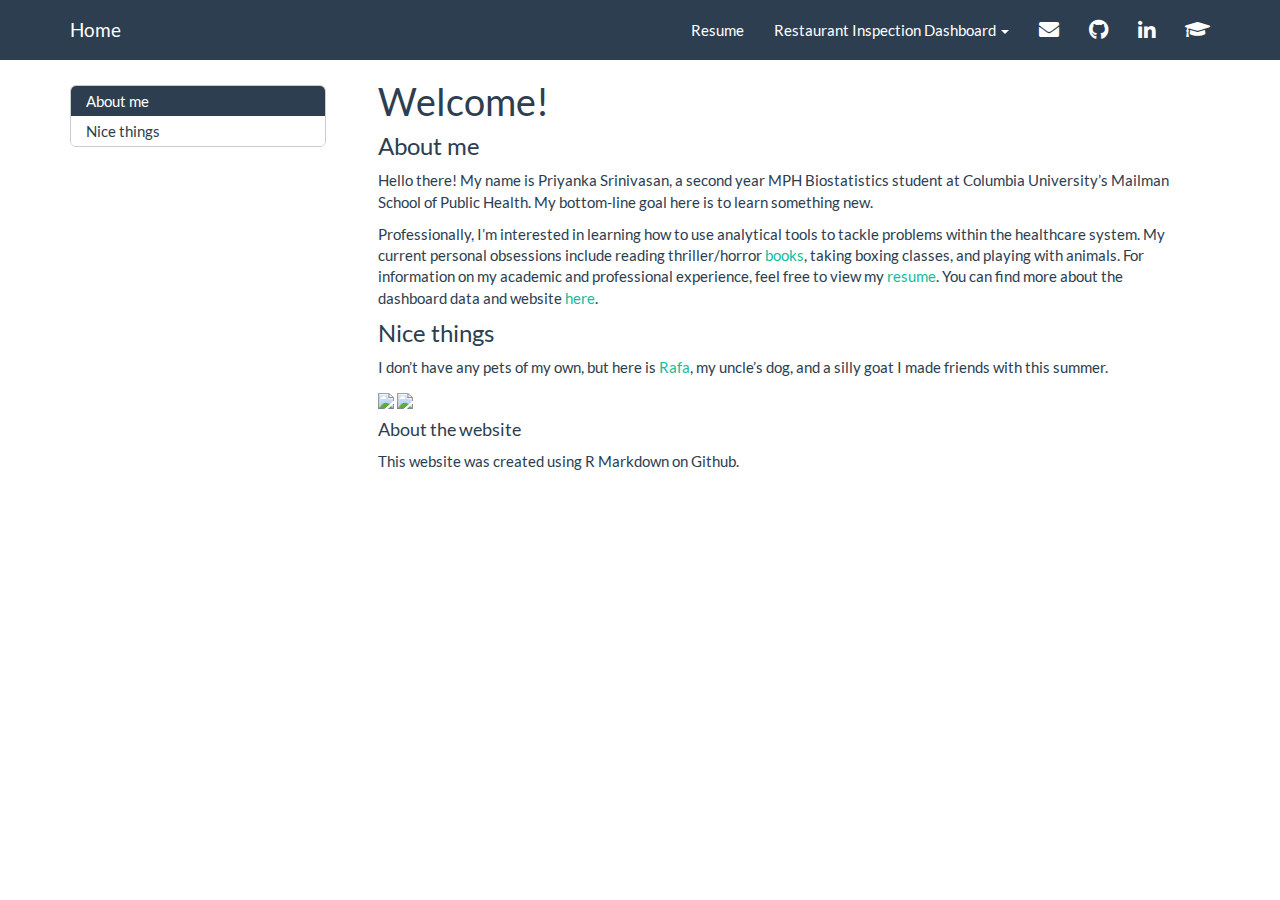
==== commit 602513d9: "building site again" ====
--- a/index.html
+++ b/index.html
@@ -346,21 +346,21 @@
         
       </ul>
       <ul class="nav navbar-nav navbar-right">
-        <li class="dropdown">
+        <li>
+  <a href="resume.html">Resume</a>
+</li>
+<li class="dropdown">
   <a href="#" class="dropdown-toggle" data-toggle="dropdown" role="button" aria-expanded="false">
-    More
+    Restaurant Inspection Dashboard
      
     <span class="caret"></span>
   </a>
   <ul class="dropdown-menu" role="menu">
     <li>
-      <a href="about.html">About</a>
+      <a href="dash_exp.html">Explaining the Dashboard</a>
     </li>
     <li>
-      <a href="resume.html">Resume</a>
-    </li>
-    <li>
-      <a href="dashboard.html">Dashboard: Food Inspection</a>
+      <a href="dashboard.html">Dashboard</a>
     </li>
   </ul>
 </li>
@@ -405,12 +405,16 @@
 <div id="about-me" class="section level3">
 <h3>About me</h3>
 <p>Hello there! My name is Priyanka Srinivasan, a second year MPH Biostatistics student at Columbia University’s Mailman School of Public Health. My bottom-line goal here is to learn something new.</p>
-<p>Professionally, I’m interested in learning how to use analytical tools to tackle problems within the healthcare system. My current personal obsessions include reading thrillers/horrors and taking boxing classes. For information on my academic and professional experience, feel free to view my <a href="./resume.html">resume</a>. You can find more about the dashboard data and website <a href="./about.html">here</a>.</p>
-</div>
-<div id="rafa" class="section level3">
-<h3>Rafa</h3>
-<p>I don’t have any pets of my own, but <a href="https://www.instagram.com/rafa._nadog/">here</a> - Rafa, my uncle’s dog - is a very silly dog that I like.</p>
-<p><img src="images/rafa.png" style="width:50%"></p>
+<p>Professionally, I’m interested in learning how to use analytical tools to tackle problems within the healthcare system. My current personal obsessions include reading thriller/horror <a href="https://www.goodreads.com/user/show/70499296-priyanka">books</a>, taking boxing classes, and playing with animals. For information on my academic and professional experience, feel free to view my <a href="./resume.html">resume</a>. You can find more about the dashboard data and website <a href="./about.html">here</a>.</p>
+</div>
+<div id="nice-things" class="section level3">
+<h3>Nice things</h3>
+<p>I don’t have any pets of my own, but here is <a href="https://www.instagram.com/rafa._nadog/">Rafa</a>, my uncle’s dog, and a silly goat I made friends with this summer.</p>
+<p><img src="images/rafa.png" style="width:35%"> <img src="images/goat.png" style="width:35%" style="float:left"></p>
+<div id="about-the-website" class="section level4">
+<h4>About the website</h4>
+<p>This website was created using R Markdown on Github.</p>
+</div>
 </div>
 
 
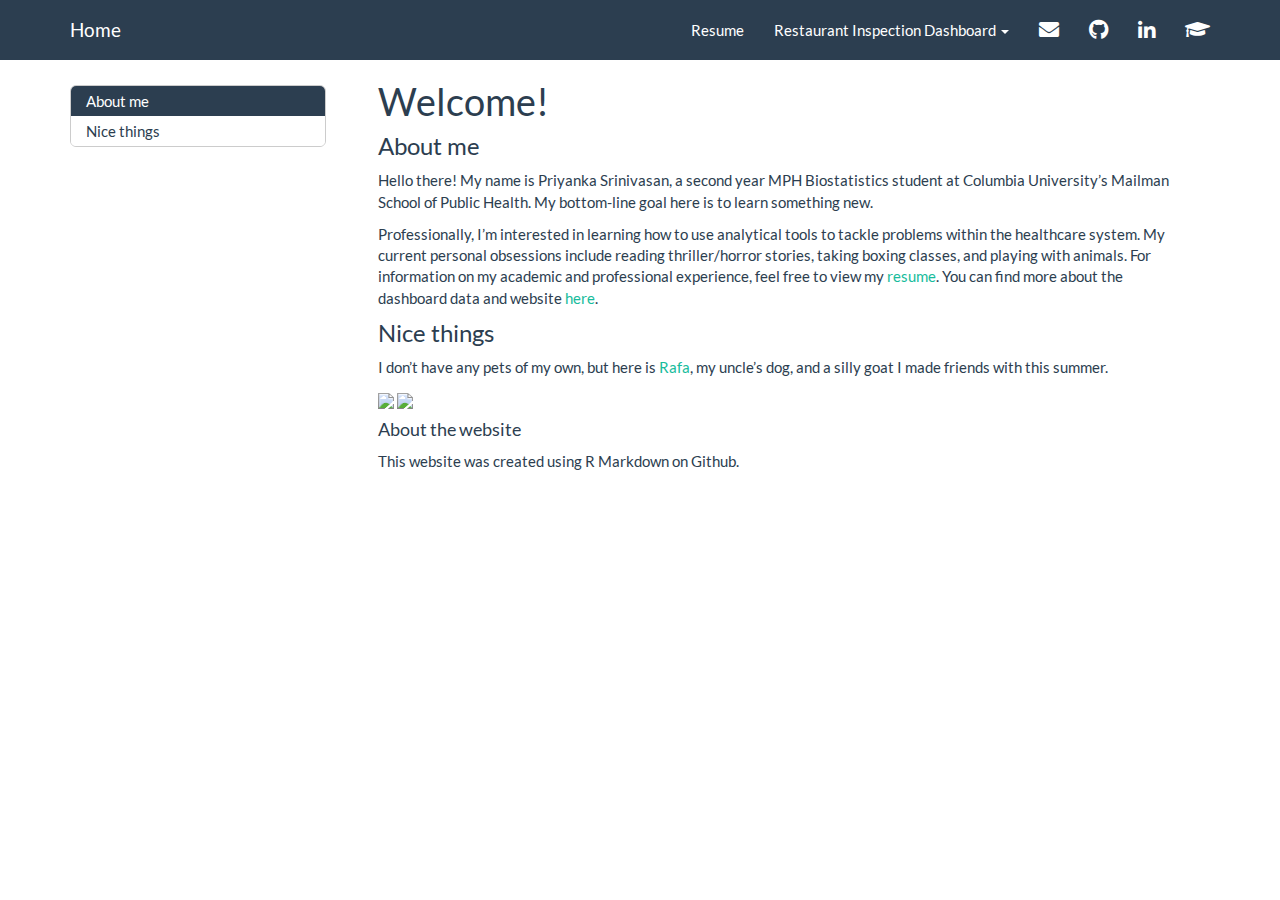
==== commit 42e18f44: "removed book link" ====
--- a/index.html
+++ b/index.html
@@ -405,7 +405,7 @@
 <div id="about-me" class="section level3">
 <h3>About me</h3>
 <p>Hello there! My name is Priyanka Srinivasan, a second year MPH Biostatistics student at Columbia University’s Mailman School of Public Health. My bottom-line goal here is to learn something new.</p>
-<p>Professionally, I’m interested in learning how to use analytical tools to tackle problems within the healthcare system. My current personal obsessions include reading thriller/horror <a href="https://www.goodreads.com/user/show/70499296-priyanka">books</a>, taking boxing classes, and playing with animals. For information on my academic and professional experience, feel free to view my <a href="./resume.html">resume</a>. You can find more about the dashboard data and website <a href="./about.html">here</a>.</p>
+<p>Professionally, I’m interested in learning how to use analytical tools to tackle problems within the healthcare system. My current personal obsessions include reading thriller/horror stories, taking boxing classes, and playing with animals. For information on my academic and professional experience, feel free to view my <a href="./resume.html">resume</a>. You can find more about the dashboard data and website <a href="./about.html">here</a>.</p>
 </div>
 <div id="nice-things" class="section level3">
 <h3>Nice things</h3>
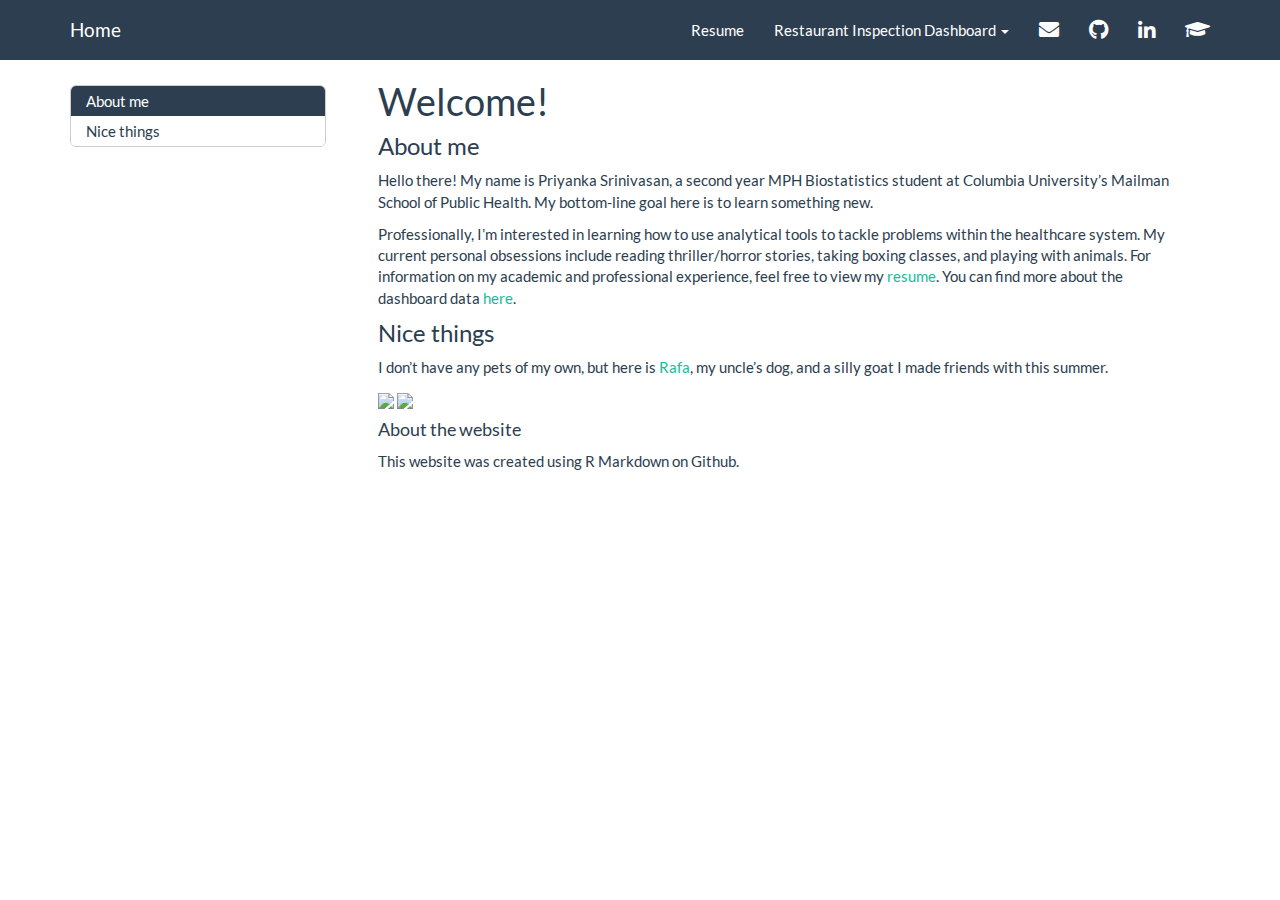
==== commit 9538fea0: "fixed dashboard link on index page" ====
--- a/index.html
+++ b/index.html
@@ -405,7 +405,7 @@
 <div id="about-me" class="section level3">
 <h3>About me</h3>
 <p>Hello there! My name is Priyanka Srinivasan, a second year MPH Biostatistics student at Columbia University’s Mailman School of Public Health. My bottom-line goal here is to learn something new.</p>
-<p>Professionally, I’m interested in learning how to use analytical tools to tackle problems within the healthcare system. My current personal obsessions include reading thriller/horror stories, taking boxing classes, and playing with animals. For information on my academic and professional experience, feel free to view my <a href="./resume.html">resume</a>. You can find more about the dashboard data and website <a href="./about.html">here</a>.</p>
+<p>Professionally, I’m interested in learning how to use analytical tools to tackle problems within the healthcare system. My current personal obsessions include reading thriller/horror stories, taking boxing classes, and playing with animals. For information on my academic and professional experience, feel free to view my <a href="./resume.html">resume</a>. You can find more about the dashboard data <a href="./dashboard.html">here</a>.</p>
 </div>
 <div id="nice-things" class="section level3">
 <h3>Nice things</h3>
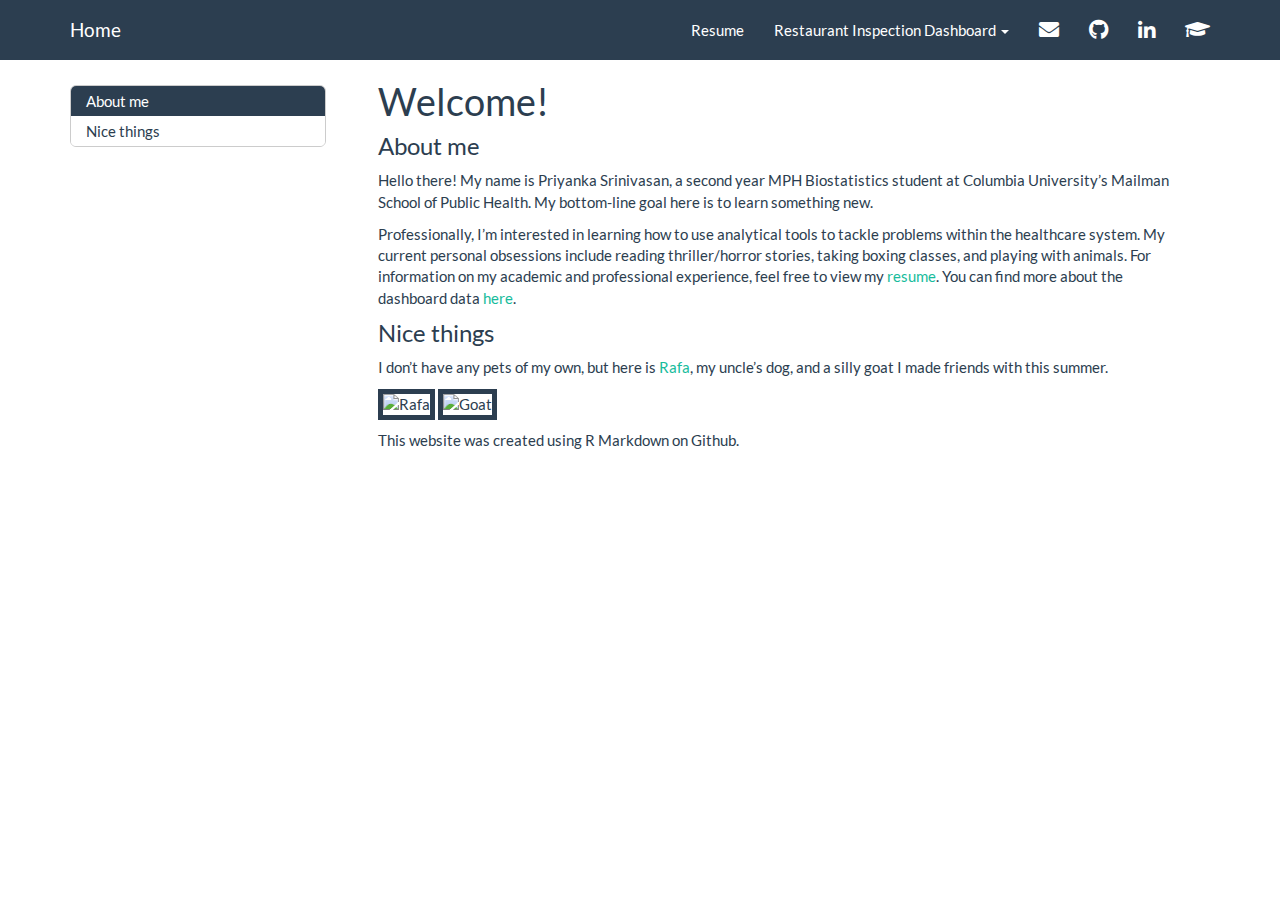
==== commit a0f3f8c8: "fixing pix! woo!" ====
--- a/index.html
+++ b/index.html
@@ -410,11 +410,8 @@
 <div id="nice-things" class="section level3">
 <h3>Nice things</h3>
 <p>I don’t have any pets of my own, but here is <a href="https://www.instagram.com/rafa._nadog/">Rafa</a>, my uncle’s dog, and a silly goat I made friends with this summer.</p>
-<p><img src="images/rafa.png" style="width:35%"> <img src="images/goat.png" style="width:35%" style="float:left"></p>
-<div id="about-the-website" class="section level4">
-<h4>About the website</h4>
+<p><img src="images/rafa.png" alt = "Rafa" style="width:35%; border:5px solid"> <img src="images/goat.png" alt = "Goat" style="width:38%; border:5px solid" style="float:left"></p>
 <p>This website was created using R Markdown on Github.</p>
-</div>
 </div>
 
 
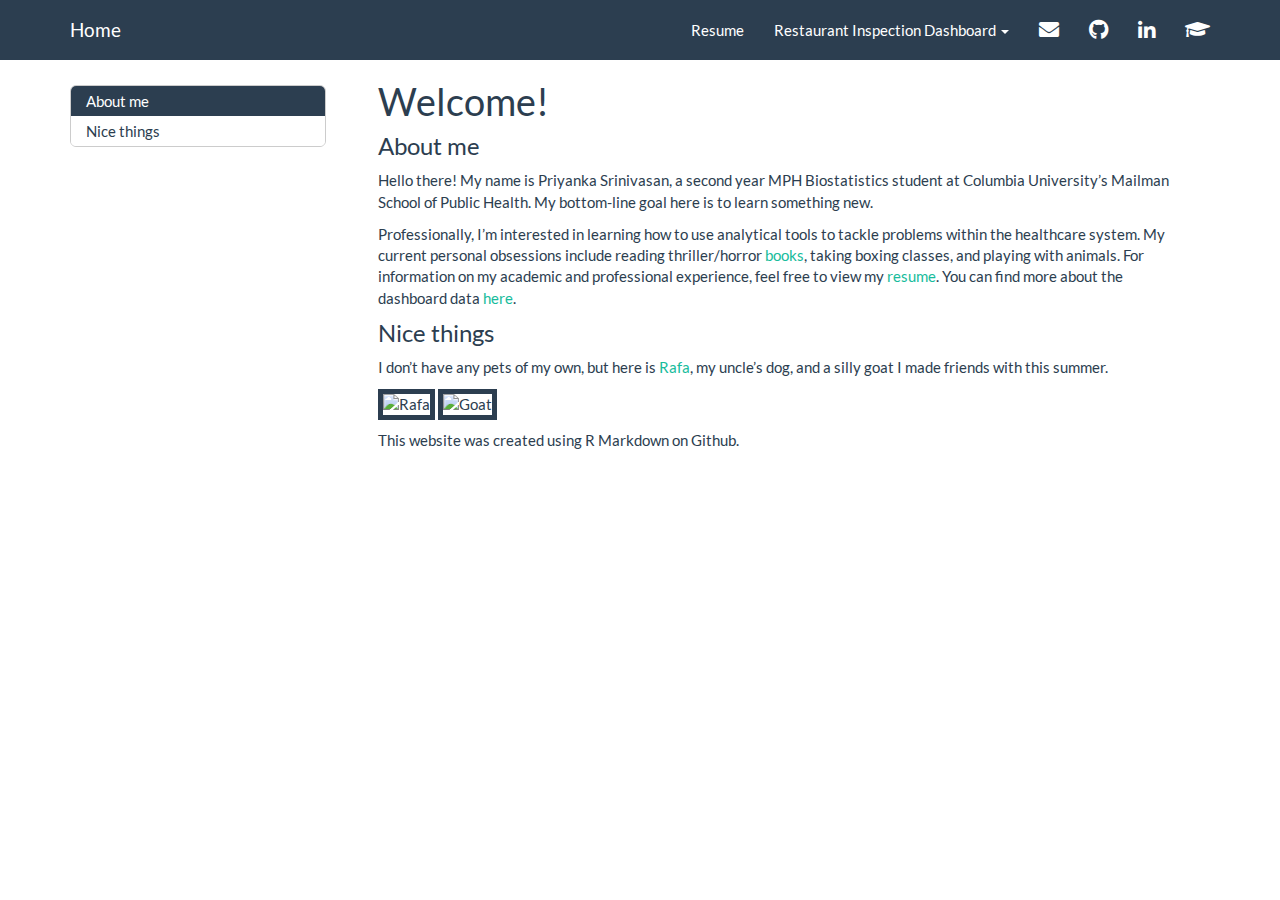
==== commit 3c316aad: "adding links in resume and index page" ====
--- a/index.html
+++ b/index.html
@@ -405,7 +405,7 @@
 <div id="about-me" class="section level3">
 <h3>About me</h3>
 <p>Hello there! My name is Priyanka Srinivasan, a second year MPH Biostatistics student at Columbia University’s Mailman School of Public Health. My bottom-line goal here is to learn something new.</p>
-<p>Professionally, I’m interested in learning how to use analytical tools to tackle problems within the healthcare system. My current personal obsessions include reading thriller/horror stories, taking boxing classes, and playing with animals. For information on my academic and professional experience, feel free to view my <a href="./resume.html">resume</a>. You can find more about the dashboard data <a href="./dashboard.html">here</a>.</p>
+<p>Professionally, I’m interested in learning how to use analytical tools to tackle problems within the healthcare system. My current personal obsessions include reading thriller/horror <a href="goodreads.com/priyankasrinivasan">books</a>, taking boxing classes, and playing with animals. For information on my academic and professional experience, feel free to view my <a href="./resume.html">resume</a>. You can find more about the dashboard data <a href="./dashboard.html">here</a>.</p>
 </div>
 <div id="nice-things" class="section level3">
 <h3>Nice things</h3>
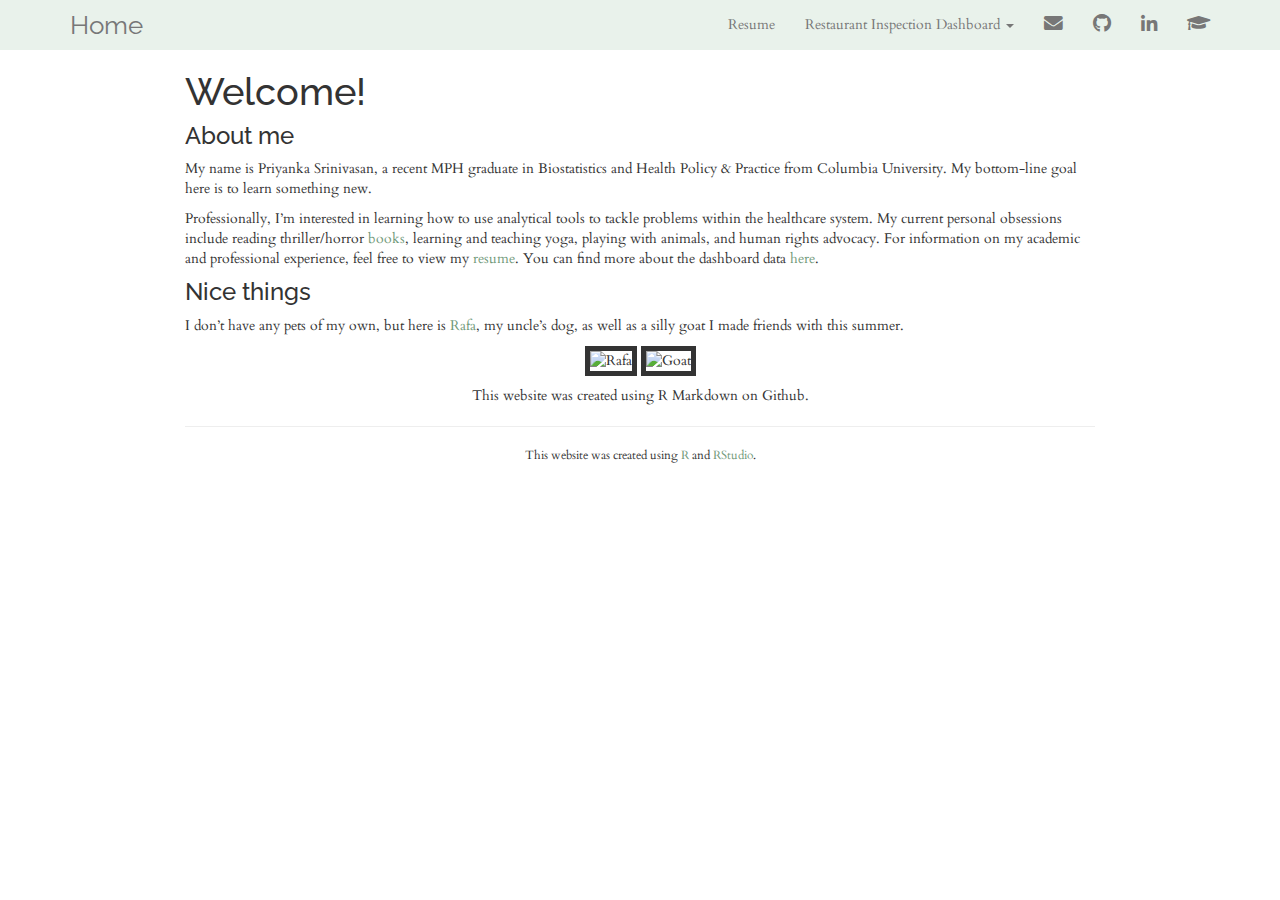
==== commit e764cadb: "adding covid dash" ====
--- a/index.html
+++ b/index.html
@@ -16,13 +16,10 @@
 
 <script src="site_libs/jquery-1.11.3/jquery.min.js"></script>
 <meta name="viewport" content="width=device-width, initial-scale=1" />
-<link href="site_libs/bootstrap-3.3.5/css/flatly.min.css" rel="stylesheet" />
+<link href="site_libs/bootstrap-3.3.5/css/bootstrap.min.css" rel="stylesheet" />
 <script src="site_libs/bootstrap-3.3.5/js/bootstrap.min.js"></script>
 <script src="site_libs/bootstrap-3.3.5/shim/html5shiv.min.js"></script>
 <script src="site_libs/bootstrap-3.3.5/shim/respond.min.js"></script>
-<script src="site_libs/jqueryui-1.11.4/jquery-ui.min.js"></script>
-<link href="site_libs/tocify-1.9.1/jquery.tocify.css" rel="stylesheet" />
-<script src="site_libs/tocify-1.9.1/jquery.tocify.js"></script>
 <script src="site_libs/navigation-1.1/tabsets.js"></script>
 <link href="site_libs/highlightjs-9.12.0/default.css" rel="stylesheet" />
 <script src="site_libs/highlightjs-9.12.0/highlight.js"></script>
@@ -74,6 +71,7 @@
 }
 </style>
 
+<link rel="stylesheet" href="bootstrap.css" type="text/css" />
 
 
 
@@ -108,33 +106,33 @@
 <style type="text/css">
 /* padding for bootstrap navbar */
 body {
-  padding-top: 60px;
+  padding-top: 51px;
   padding-bottom: 40px;
 }
 /* offset scroll position for anchor links (for fixed navbar)  */
 .section h1 {
-  padding-top: 65px;
-  margin-top: -65px;
+  padding-top: 56px;
+  margin-top: -56px;
 }
 .section h2 {
-  padding-top: 65px;
-  margin-top: -65px;
+  padding-top: 56px;
+  margin-top: -56px;
 }
 .section h3 {
-  padding-top: 65px;
-  margin-top: -65px;
+  padding-top: 56px;
+  margin-top: -56px;
 }
 .section h4 {
-  padding-top: 65px;
-  margin-top: -65px;
+  padding-top: 56px;
+  margin-top: -56px;
 }
 .section h5 {
-  padding-top: 65px;
-  margin-top: -65px;
+  padding-top: 56px;
+  margin-top: -56px;
 }
 .section h6 {
-  padding-top: 65px;
-  margin-top: -65px;
+  padding-top: 56px;
+  margin-top: -56px;
 }
 .dropdown-submenu {
   position: relative;
@@ -253,63 +251,6 @@
 
 
 
-<style type="text/css">
-
-#TOC {
-  margin: 25px 0px 20px 0px;
-}
-@media (max-width: 768px) {
-#TOC {
-  position: relative;
-  width: 100%;
-}
-}
-
-
-.toc-content {
-  padding-left: 30px;
-  padding-right: 40px;
-}
-
-div.main-container {
-  max-width: 1200px;
-}
-
-div.tocify {
-  width: 20%;
-  max-width: 260px;
-  max-height: 85%;
-}
-
-@media (min-width: 768px) and (max-width: 991px) {
-  div.tocify {
-    width: 25%;
-  }
-}
-
-@media (max-width: 767px) {
-  div.tocify {
-    width: 100%;
-    max-width: none;
-  }
-}
-
-.tocify ul, .tocify li {
-  line-height: 20px;
-}
-
-.tocify-subheader .tocify-item {
-  font-size: 0.90em;
-}
-
-.tocify .list-group-item {
-  border-radius: 0px;
-}
-
-
-</style>
-
-
 
 </head>
 
@@ -317,16 +258,6 @@
 
 
 <div class="container-fluid main-container">
-
-
-<!-- setup 3col/9col grid for toc_float and main content  -->
-<div class="row-fluid">
-<div class="col-xs-12 col-sm-4 col-md-3">
-<div id="TOC" class="tocify">
-</div>
-</div>
-
-<div class="toc-content col-xs-12 col-sm-8 col-md-9">
 
 
 
@@ -360,7 +291,10 @@
       <a href="dash_exp.html">Explaining the Dashboard</a>
     </li>
     <li>
-      <a href="dashboard.html">Dashboard</a>
+      <a href="dashboard.html">Restaurant Inspection Dashboard</a>
+    </li>
+    <li>
+      <a href="test_case_report.html">COVID Tests and Cases Report</a>
     </li>
   </ul>
 </li>
@@ -404,20 +338,30 @@
 
 <div id="about-me" class="section level3">
 <h3>About me</h3>
-<p>Hello there! My name is Priyanka Srinivasan, a second year MPH Biostatistics student at Columbia University’s Mailman School of Public Health. My bottom-line goal here is to learn something new.</p>
-<p>Professionally, I’m interested in learning how to use analytical tools to tackle problems within the healthcare system. My current personal obsessions include reading thriller/horror <a href="goodreads.com/priyankasrinivasan">books</a>, taking boxing classes, and playing with animals. For information on my academic and professional experience, feel free to view my <a href="./resume.html">resume</a>. You can find more about the dashboard data <a href="./dashboard.html">here</a>.</p>
+<p>My name is Priyanka Srinivasan, a recent MPH graduate in Biostatistics and Health Policy &amp; Practice from Columbia University. My bottom-line goal here is to learn something new.</p>
+<p>Professionally, I’m interested in learning how to use analytical tools to tackle problems within the healthcare system. My current personal obsessions include reading thriller/horror <a href="https://www.goodreads.com/priyankasrinivasan">books</a>, learning and teaching yoga, playing with animals, and human rights advocacy. For information on my academic and professional experience, feel free to view my <a href="./resume.html">resume</a>. You can find more about the dashboard data <a href="./dashboard.html">here</a>.</p>
 </div>
 <div id="nice-things" class="section level3">
 <h3>Nice things</h3>
-<p>I don’t have any pets of my own, but here is <a href="https://www.instagram.com/rafa._nadog/">Rafa</a>, my uncle’s dog, and a silly goat I made friends with this summer.</p>
+<p>I don’t have any pets of my own, but here is <a href="https://www.instagram.com/rafa._nadog/">Rafa</a>, my uncle’s dog, as well as a silly goat I made friends with this summer.</p>
+<center>
 <p><img src="images/rafa.png" alt = "Rafa" style="width:35%; border:5px solid"> <img src="images/goat.png" alt = "Goat" style="width:38%; border:5px solid" style="float:left"></p>
 <p>This website was created using R Markdown on Github.</p>
 </div>
 
-
-
-</div>
-</div>
+<html>
+<hr>
+<small>
+
+<p style="text-align: center;">
+This website was created using <a href="https://www.r-project.org/about.html">R</a> and <a href="https://rstudio.com">RStudio</a>. <br>
+</p>
+
+</hr>
+</small>
+</html>
+
+
 
 </div>
 
@@ -450,32 +394,6 @@
 
 <!-- code folding -->
 
-<script>
-$(document).ready(function ()  {
-
-    // move toc-ignore selectors from section div to header
-    $('div.section.toc-ignore')
-        .removeClass('toc-ignore')
-        .children('h1,h2,h3,h4,h5').addClass('toc-ignore');
-
-    // establish options
-    var options = {
-      selectors: "h1,h2,h3",
-      theme: "bootstrap3",
-      context: '.toc-content',
-      hashGenerator: function (text) {
-        return text.replace(/[.\\/?&!#<>]/g, '').replace(/\s/g, '_').toLowerCase();
-      },
-      ignoreSelector: ".toc-ignore",
-      scrollTo: 0
-    };
-    options.showAndHide = true;
-    options.smoothScroll = true;
-
-    // tocify
-    var toc = $("#TOC").tocify(options).data("toc-tocify");
-});
-</script>
 
 <!-- dynamically load mathjax for compatibility with self-contained -->
 <script>
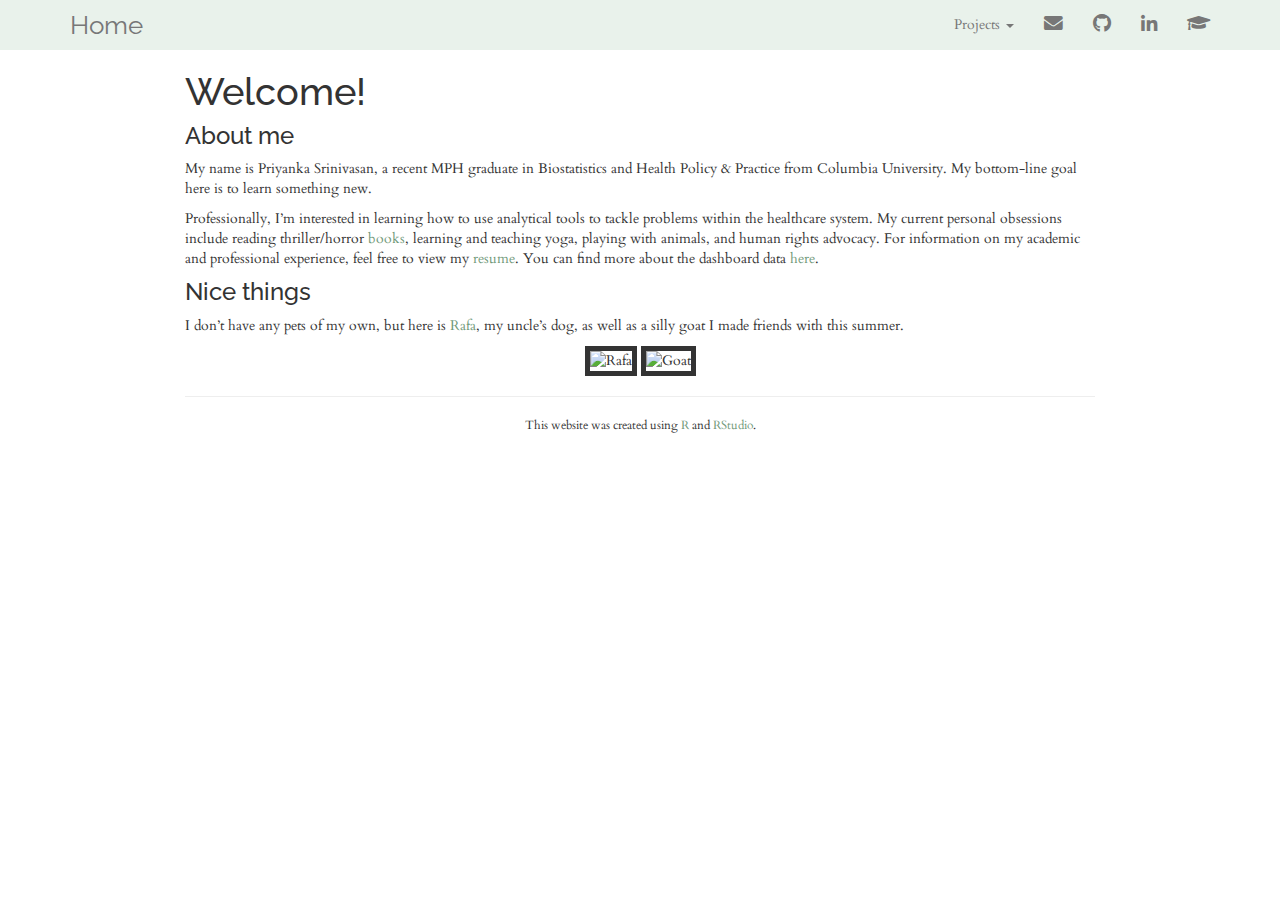
==== commit 6b9d56cd: "...." ====
--- a/index.html
+++ b/index.html
@@ -277,21 +277,23 @@
         
       </ul>
       <ul class="nav navbar-nav navbar-right">
-        <li>
-  <a href="resume.html">Resume</a>
-</li>
-<li class="dropdown">
+        <li class="dropdown">
   <a href="#" class="dropdown-toggle" data-toggle="dropdown" role="button" aria-expanded="false">
-    Restaurant Inspection Dashboard
+    Projects
      
     <span class="caret"></span>
   </a>
   <ul class="dropdown-menu" role="menu">
-    <li>
-      <a href="dash_exp.html">Explaining the Dashboard</a>
-    </li>
-    <li>
-      <a href="dashboard.html">Restaurant Inspection Dashboard</a>
+    <li class="dropdown-submenu">
+      <a href="#" class="dropdown-toggle" data-toggle="dropdown" role="button" aria-expanded="false">Restaurant Inspections</a>
+      <ul class="dropdown-menu" role="menu">
+        <li>
+          <a href="dash_exp.html">Explanation</a>
+        </li>
+        <li>
+          <a href="dashboard.html">Dashboard</a>
+        </li>
+      </ul>
     </li>
     <li>
       <a href="test_case_report.html">COVID Tests and Cases Report</a>
@@ -299,7 +301,7 @@
   </ul>
 </li>
 <li>
-  <a href="mailto:&lt;ps3070@cumc.columbia.edu&gt;">
+  <a href="mailto:&lt;priyanka.srinivasan@caa.columbia.edu&gt;">
     <span class="fa fa-envelope fa-lg"></span>
      
   </a>
@@ -346,7 +348,6 @@
 <p>I don’t have any pets of my own, but here is <a href="https://www.instagram.com/rafa._nadog/">Rafa</a>, my uncle’s dog, as well as a silly goat I made friends with this summer.</p>
 <center>
 <p><img src="images/rafa.png" alt = "Rafa" style="width:35%; border:5px solid"> <img src="images/goat.png" alt = "Goat" style="width:38%; border:5px solid" style="float:left"></p>
-<p>This website was created using R Markdown on Github.</p>
 </div>
 
 <html>
